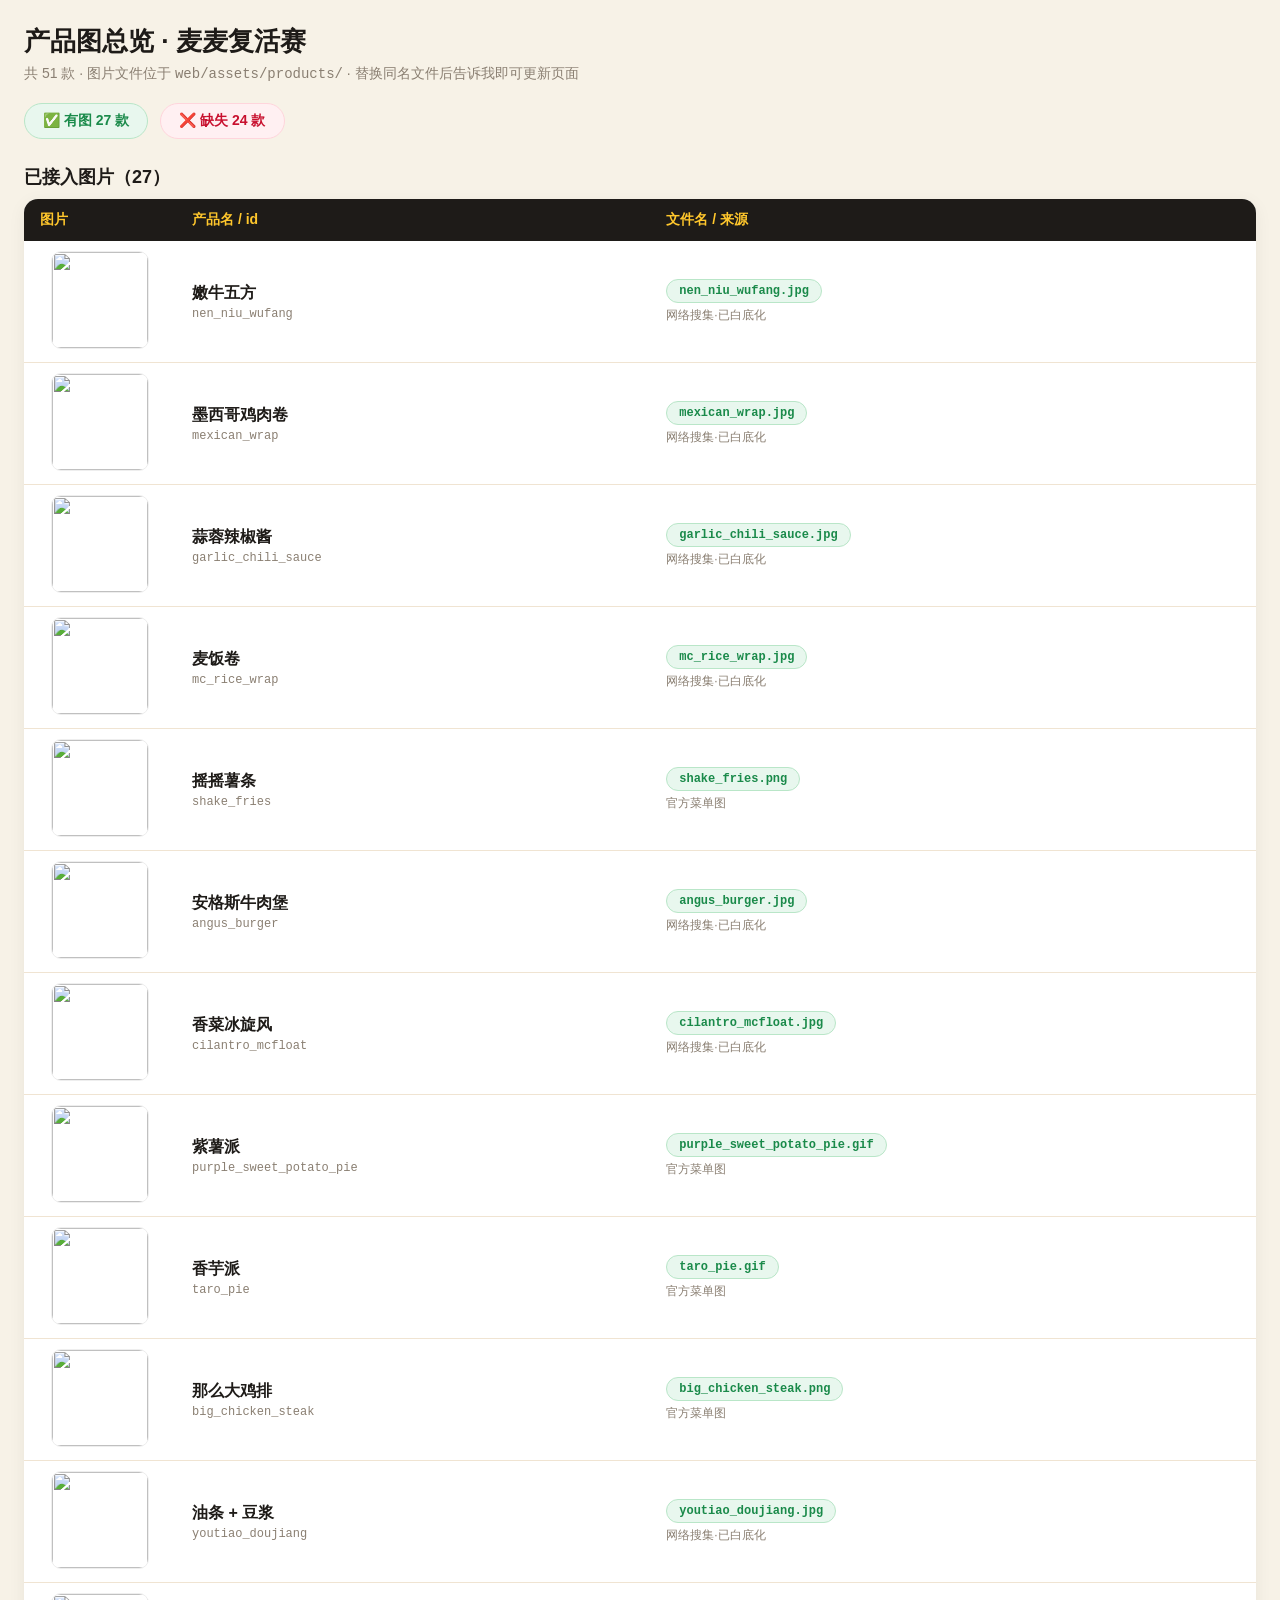
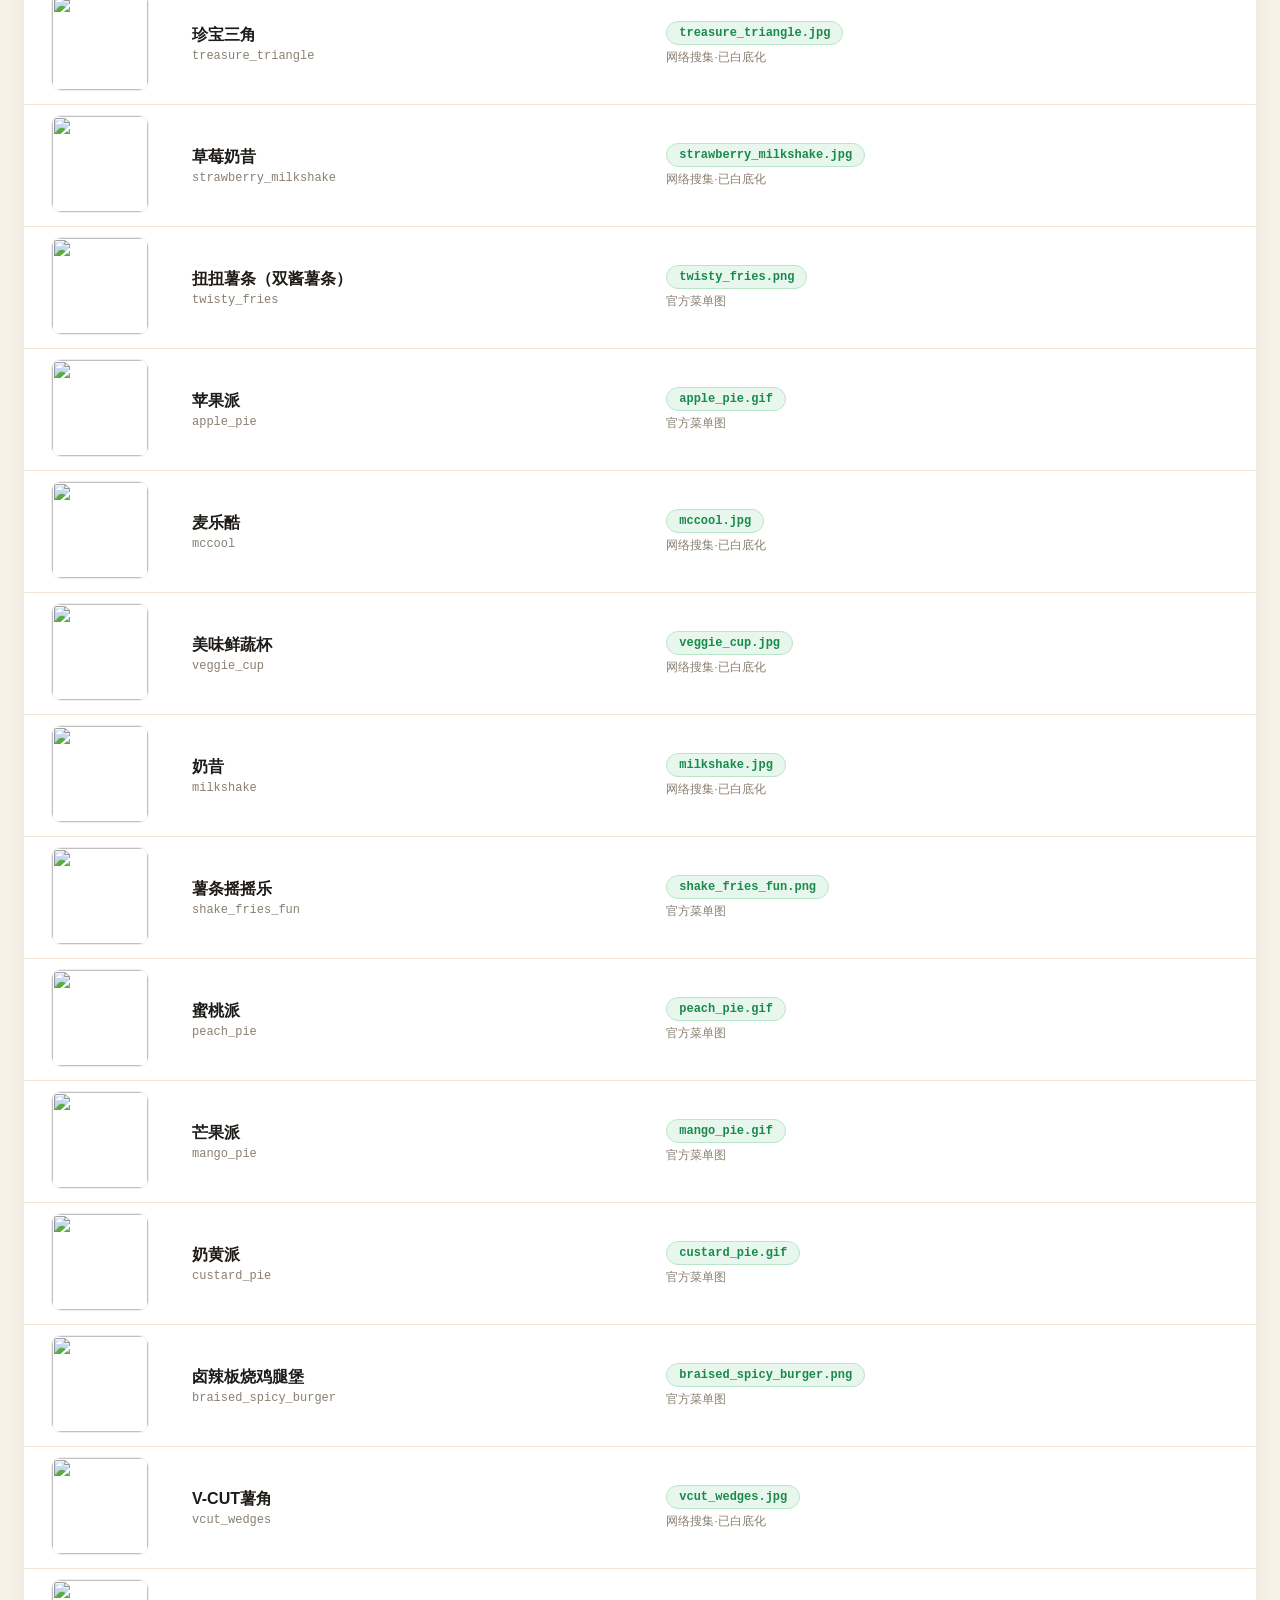
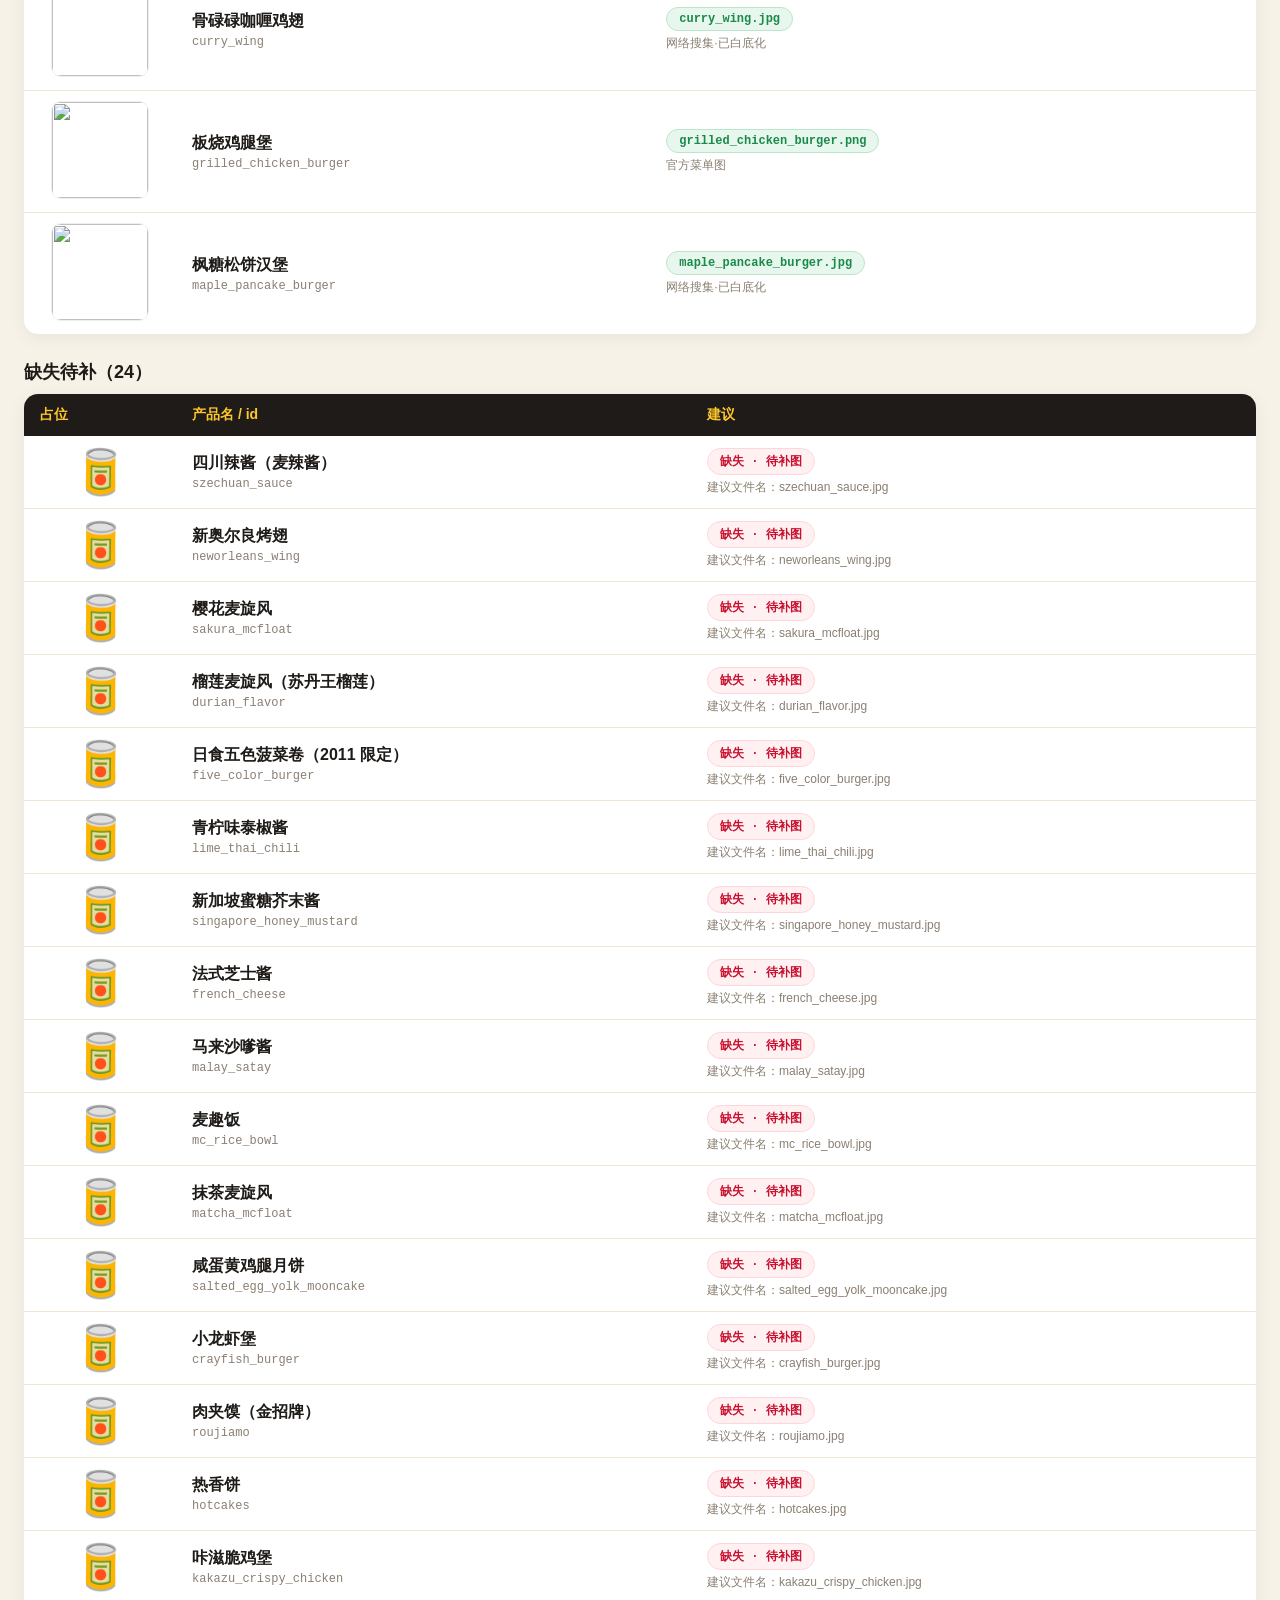
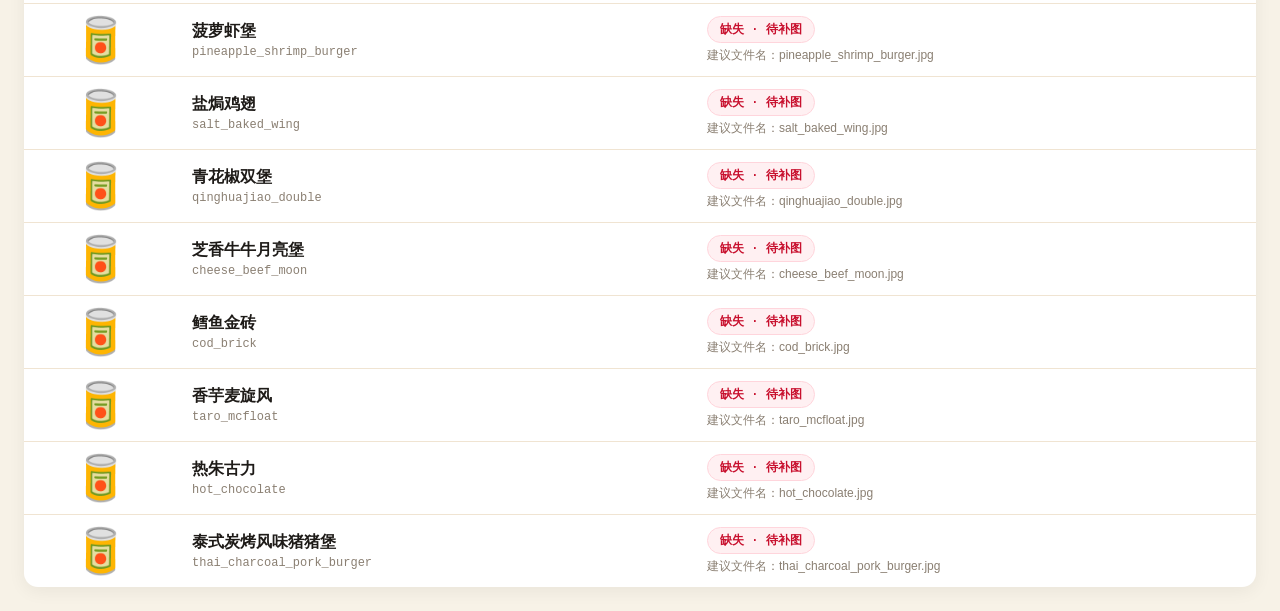
==== docs/产品图总览.html @ cde956c8 "docs: 产品图总览页(51款 图片预览+id+文件名+来源, 有图27/缺失24)" ====
<!DOCTYPE html>
<html lang="zh-CN"><head><meta charset="UTF-8">
<meta name="viewport" content="width=device-width, initial-scale=1.0">
<title>产品图总览 · 麦麦复活赛</title>
<style>
body{font-family:'Microsoft YaHei',sans-serif;background:#F7F2E7;margin:0;padding:24px;color:#1E1B18}
h1{margin:0 0 6px;font-size:26px}
.sub{color:#8A7F72;font-size:14px;margin-bottom:20px}
.summary{display:flex;gap:12px;margin-bottom:20px;flex-wrap:wrap}
.pill{padding:8px 18px;border-radius:999px;font-size:14px;font-weight:700}
.pill.a{background:#E8F7EE;border:1px solid #B9E6C8;color:#1A8A4A}
.pill.b{background:#FFF0F2;border:1px solid #FFD5DC;color:#C8102E}
table{width:100%;border-collapse:collapse;background:#fff;border-radius:14px;overflow:hidden;box-shadow:0 4px 18px rgba(0,0,0,.06)}
th{background:#1E1B18;color:#FFC72C;padding:12px 16px;text-align:left;font-size:14px}
td{padding:10px 16px;border-bottom:1px solid #F0E4D2;vertical-align:middle}
tr:last-child td{border-bottom:none}
tr:hover td{background:#FFFBF0}
.imgcell{width:120px;text-align:center}
.imgcell img{width:96px;height:96px;object-fit:contain;background:#fff;border:1px solid #eee;border-radius:10px}
.imgcell.emoji{font-size:44px}
.pid{font-family:Consolas,monospace;color:#8A7F72;font-size:12px;margin-top:3px}
.tag{display:inline-block;padding:4px 12px;border-radius:999px;font-size:12px;font-weight:700;font-family:Consolas,monospace}
.tag.ok{background:#E8F7EE;color:#1A8A4A;border:1px solid #B9E6C8}
.tag.no{background:#FFF0F2;color:#C8102E;border:1px solid #FFD5DC}
.src{font-size:12px;color:#8A7F72;margin-top:4px}
h2{font-size:18px;margin:26px 0 10px}
</style></head><body>
<h1>产品图总览 · 麦麦复活赛</h1>
<div class="sub">共 51 款 · 图片文件位于 <code>web/assets/products/</code> · 替换同名文件后告诉我即可更新页面</div>
<div class="summary">
  <span class="pill a">✅ 有图 27 款</span>
  <span class="pill b">❌ 缺失 24 款</span>
</div>
<h2>已接入图片（27）</h2>
<table><tr><th>图片</th><th>产品名 / id</th><th>文件名 / 来源</th></tr>

        <tr>
          <td class="imgcell"><img src="web/assets/products/nen_niu_wufang.jpg" alt="" loading="lazy"></td>
          <td><b>嫩牛五方</b><div class="pid">nen_niu_wufang</div></td>
          <td><span class="tag ok">nen_niu_wufang.jpg</span><div class="src">网络搜集·已白底化</div></td>
        </tr>
        <tr>
          <td class="imgcell"><img src="web/assets/products/mexican_wrap.jpg" alt="" loading="lazy"></td>
          <td><b>墨西哥鸡肉卷</b><div class="pid">mexican_wrap</div></td>
          <td><span class="tag ok">mexican_wrap.jpg</span><div class="src">网络搜集·已白底化</div></td>
        </tr>
        <tr>
          <td class="imgcell"><img src="web/assets/products/garlic_chili_sauce.jpg" alt="" loading="lazy"></td>
          <td><b>蒜蓉辣椒酱</b><div class="pid">garlic_chili_sauce</div></td>
          <td><span class="tag ok">garlic_chili_sauce.jpg</span><div class="src">网络搜集·已白底化</div></td>
        </tr>
        <tr>
          <td class="imgcell"><img src="web/assets/products/mc_rice_wrap.jpg" alt="" loading="lazy"></td>
          <td><b>麦饭卷</b><div class="pid">mc_rice_wrap</div></td>
          <td><span class="tag ok">mc_rice_wrap.jpg</span><div class="src">网络搜集·已白底化</div></td>
        </tr>
        <tr>
          <td class="imgcell"><img src="web/assets/products/shake_fries.png" alt="" loading="lazy"></td>
          <td><b>摇摇薯条</b><div class="pid">shake_fries</div></td>
          <td><span class="tag ok">shake_fries.png</span><div class="src">官方菜单图</div></td>
        </tr>
        <tr>
          <td class="imgcell"><img src="web/assets/products/angus_burger.jpg" alt="" loading="lazy"></td>
          <td><b>安格斯牛肉堡</b><div class="pid">angus_burger</div></td>
          <td><span class="tag ok">angus_burger.jpg</span><div class="src">网络搜集·已白底化</div></td>
        </tr>
        <tr>
          <td class="imgcell"><img src="web/assets/products/cilantro_mcfloat.jpg" alt="" loading="lazy"></td>
          <td><b>香菜冰旋风</b><div class="pid">cilantro_mcfloat</div></td>
          <td><span class="tag ok">cilantro_mcfloat.jpg</span><div class="src">网络搜集·已白底化</div></td>
        </tr>
        <tr>
          <td class="imgcell"><img src="web/assets/products/purple_sweet_potato_pie.gif" alt="" loading="lazy"></td>
          <td><b>紫薯派</b><div class="pid">purple_sweet_potato_pie</div></td>
          <td><span class="tag ok">purple_sweet_potato_pie.gif</span><div class="src">官方菜单图</div></td>
        </tr>
        <tr>
          <td class="imgcell"><img src="web/assets/products/taro_pie.gif" alt="" loading="lazy"></td>
          <td><b>香芋派</b><div class="pid">taro_pie</div></td>
          <td><span class="tag ok">taro_pie.gif</span><div class="src">官方菜单图</div></td>
        </tr>
        <tr>
          <td class="imgcell"><img src="web/assets/products/big_chicken_steak.png" alt="" loading="lazy"></td>
          <td><b>那么大鸡排</b><div class="pid">big_chicken_steak</div></td>
          <td><span class="tag ok">big_chicken_steak.png</span><div class="src">官方菜单图</div></td>
        </tr>
        <tr>
          <td class="imgcell"><img src="web/assets/products/youtiao_doujiang.jpg" alt="" loading="lazy"></td>
          <td><b>油条 + 豆浆</b><div class="pid">youtiao_doujiang</div></td>
          <td><span class="tag ok">youtiao_doujiang.jpg</span><div class="src">网络搜集·已白底化</div></td>
        </tr>
        <tr>
          <td class="imgcell"><img src="web/assets/products/treasure_triangle.jpg" alt="" loading="lazy"></td>
          <td><b>珍宝三角</b><div class="pid">treasure_triangle</div></td>
          <td><span class="tag ok">treasure_triangle.jpg</span><div class="src">网络搜集·已白底化</div></td>
        </tr>
        <tr>
          <td class="imgcell"><img src="web/assets/products/strawberry_milkshake.jpg" alt="" loading="lazy"></td>
          <td><b>草莓奶昔</b><div class="pid">strawberry_milkshake</div></td>
          <td><span class="tag ok">strawberry_milkshake.jpg</span><div class="src">网络搜集·已白底化</div></td>
        </tr>
        <tr>
          <td class="imgcell"><img src="web/assets/products/twisty_fries.png" alt="" loading="lazy"></td>
          <td><b>扭扭薯条（双酱薯条）</b><div class="pid">twisty_fries</div></td>
          <td><span class="tag ok">twisty_fries.png</span><div class="src">官方菜单图</div></td>
        </tr>
        <tr>
          <td class="imgcell"><img src="web/assets/products/apple_pie.gif" alt="" loading="lazy"></td>
          <td><b>苹果派</b><div class="pid">apple_pie</div></td>
          <td><span class="tag ok">apple_pie.gif</span><div class="src">官方菜单图</div></td>
        </tr>
        <tr>
          <td class="imgcell"><img src="web/assets/products/mccool.jpg" alt="" loading="lazy"></td>
          <td><b>麦乐酷</b><div class="pid">mccool</div></td>
          <td><span class="tag ok">mccool.jpg</span><div class="src">网络搜集·已白底化</div></td>
        </tr>
        <tr>
          <td class="imgcell"><img src="web/assets/products/veggie_cup.jpg" alt="" loading="lazy"></td>
          <td><b>美味鲜蔬杯</b><div class="pid">veggie_cup</div></td>
          <td><span class="tag ok">veggie_cup.jpg</span><div class="src">网络搜集·已白底化</div></td>
        </tr>
        <tr>
          <td class="imgcell"><img src="web/assets/products/milkshake.jpg" alt="" loading="lazy"></td>
          <td><b>奶昔</b><div class="pid">milkshake</div></td>
          <td><span class="tag ok">milkshake.jpg</span><div class="src">网络搜集·已白底化</div></td>
        </tr>
        <tr>
          <td class="imgcell"><img src="web/assets/products/shake_fries_fun.png" alt="" loading="lazy"></td>
          <td><b>薯条摇摇乐</b><div class="pid">shake_fries_fun</div></td>
          <td><span class="tag ok">shake_fries_fun.png</span><div class="src">官方菜单图</div></td>
        </tr>
        <tr>
          <td class="imgcell"><img src="web/assets/products/peach_pie.gif" alt="" loading="lazy"></td>
          <td><b>蜜桃派</b><div class="pid">peach_pie</div></td>
          <td><span class="tag ok">peach_pie.gif</span><div class="src">官方菜单图</div></td>
        </tr>
        <tr>
          <td class="imgcell"><img src="web/assets/products/mango_pie.gif" alt="" loading="lazy"></td>
          <td><b>芒果派</b><div class="pid">mango_pie</div></td>
          <td><span class="tag ok">mango_pie.gif</span><div class="src">官方菜单图</div></td>
        </tr>
        <tr>
          <td class="imgcell"><img src="web/assets/products/custard_pie.gif" alt="" loading="lazy"></td>
          <td><b>奶黄派</b><div class="pid">custard_pie</div></td>
          <td><span class="tag ok">custard_pie.gif</span><div class="src">官方菜单图</div></td>
        </tr>
        <tr>
          <td class="imgcell"><img src="web/assets/products/braised_spicy_burger.png" alt="" loading="lazy"></td>
          <td><b>卤辣板烧鸡腿堡</b><div class="pid">braised_spicy_burger</div></td>
          <td><span class="tag ok">braised_spicy_burger.png</span><div class="src">官方菜单图</div></td>
        </tr>
        <tr>
          <td class="imgcell"><img src="web/assets/products/vcut_wedges.jpg" alt="" loading="lazy"></td>
          <td><b>V-CUT薯角</b><div class="pid">vcut_wedges</div></td>
          <td><span class="tag ok">vcut_wedges.jpg</span><div class="src">网络搜集·已白底化</div></td>
        </tr>
        <tr>
          <td class="imgcell"><img src="web/assets/products/curry_wing.jpg" alt="" loading="lazy"></td>
          <td><b>骨碌碌咖喱鸡翅</b><div class="pid">curry_wing</div></td>
          <td><span class="tag ok">curry_wing.jpg</span><div class="src">网络搜集·已白底化</div></td>
        </tr>
        <tr>
          <td class="imgcell"><img src="web/assets/products/grilled_chicken_burger.png" alt="" loading="lazy"></td>
          <td><b>板烧鸡腿堡</b><div class="pid">grilled_chicken_burger</div></td>
          <td><span class="tag ok">grilled_chicken_burger.png</span><div class="src">官方菜单图</div></td>
        </tr>
        <tr>
          <td class="imgcell"><img src="web/assets/products/maple_pancake_burger.jpg" alt="" loading="lazy"></td>
          <td><b>枫糖松饼汉堡</b><div class="pid">maple_pancake_burger</div></td>
          <td><span class="tag ok">maple_pancake_burger.jpg</span><div class="src">网络搜集·已白底化</div></td>
        </tr>
</table>
<h2>缺失待补（24）</h2>
<table><tr><th>占位</th><th>产品名 / id</th><th>建议</th></tr>

        <tr class="miss">
          <td class="imgcell emoji">🥫</td>
          <td><b>四川辣酱（麦辣酱）</b><div class="pid">szechuan_sauce</div></td>
          <td><span class="tag no">缺失 · 待补图</span><div class="src">建议文件名：szechuan_sauce.jpg</div></td>
        </tr>
        <tr class="miss">
          <td class="imgcell emoji">🥫</td>
          <td><b>新奥尔良烤翅</b><div class="pid">neworleans_wing</div></td>
          <td><span class="tag no">缺失 · 待补图</span><div class="src">建议文件名：neworleans_wing.jpg</div></td>
        </tr>
        <tr class="miss">
          <td class="imgcell emoji">🥫</td>
          <td><b>樱花麦旋风</b><div class="pid">sakura_mcfloat</div></td>
          <td><span class="tag no">缺失 · 待补图</span><div class="src">建议文件名：sakura_mcfloat.jpg</div></td>
        </tr>
        <tr class="miss">
          <td class="imgcell emoji">🥫</td>
          <td><b>榴莲麦旋风（苏丹王榴莲）</b><div class="pid">durian_flavor</div></td>
          <td><span class="tag no">缺失 · 待补图</span><div class="src">建议文件名：durian_flavor.jpg</div></td>
        </tr>
        <tr class="miss">
          <td class="imgcell emoji">🥫</td>
          <td><b>日食五色菠菜卷（2011 限定）</b><div class="pid">five_color_burger</div></td>
          <td><span class="tag no">缺失 · 待补图</span><div class="src">建议文件名：five_color_burger.jpg</div></td>
        </tr>
        <tr class="miss">
          <td class="imgcell emoji">🥫</td>
          <td><b>青柠味泰椒酱</b><div class="pid">lime_thai_chili</div></td>
          <td><span class="tag no">缺失 · 待补图</span><div class="src">建议文件名：lime_thai_chili.jpg</div></td>
        </tr>
        <tr class="miss">
          <td class="imgcell emoji">🥫</td>
          <td><b>新加坡蜜糖芥末酱</b><div class="pid">singapore_honey_mustard</div></td>
          <td><span class="tag no">缺失 · 待补图</span><div class="src">建议文件名：singapore_honey_mustard.jpg</div></td>
        </tr>
        <tr class="miss">
          <td class="imgcell emoji">🥫</td>
          <td><b>法式芝士酱</b><div class="pid">french_cheese</div></td>
          <td><span class="tag no">缺失 · 待补图</span><div class="src">建议文件名：french_cheese.jpg</div></td>
        </tr>
        <tr class="miss">
          <td class="imgcell emoji">🥫</td>
          <td><b>马来沙嗲酱</b><div class="pid">malay_satay</div></td>
          <td><span class="tag no">缺失 · 待补图</span><div class="src">建议文件名：malay_satay.jpg</div></td>
        </tr>
        <tr class="miss">
          <td class="imgcell emoji">🥫</td>
          <td><b>麦趣饭</b><div class="pid">mc_rice_bowl</div></td>
          <td><span class="tag no">缺失 · 待补图</span><div class="src">建议文件名：mc_rice_bowl.jpg</div></td>
        </tr>
        <tr class="miss">
          <td class="imgcell emoji">🥫</td>
          <td><b>抹茶麦旋风</b><div class="pid">matcha_mcfloat</div></td>
          <td><span class="tag no">缺失 · 待补图</span><div class="src">建议文件名：matcha_mcfloat.jpg</div></td>
        </tr>
        <tr class="miss">
          <td class="imgcell emoji">🥫</td>
          <td><b>咸蛋黄鸡腿月饼</b><div class="pid">salted_egg_yolk_mooncake</div></td>
          <td><span class="tag no">缺失 · 待补图</span><div class="src">建议文件名：salted_egg_yolk_mooncake.jpg</div></td>
        </tr>
        <tr class="miss">
          <td class="imgcell emoji">🥫</td>
          <td><b>小龙虾堡</b><div class="pid">crayfish_burger</div></td>
          <td><span class="tag no">缺失 · 待补图</span><div class="src">建议文件名：crayfish_burger.jpg</div></td>
        </tr>
        <tr class="miss">
          <td class="imgcell emoji">🥫</td>
          <td><b>肉夹馍（金招牌）</b><div class="pid">roujiamo</div></td>
          <td><span class="tag no">缺失 · 待补图</span><div class="src">建议文件名：roujiamo.jpg</div></td>
        </tr>
        <tr class="miss">
          <td class="imgcell emoji">🥫</td>
          <td><b>热香饼</b><div class="pid">hotcakes</div></td>
          <td><span class="tag no">缺失 · 待补图</span><div class="src">建议文件名：hotcakes.jpg</div></td>
        </tr>
        <tr class="miss">
          <td class="imgcell emoji">🥫</td>
          <td><b>咔滋脆鸡堡</b><div class="pid">kakazu_crispy_chicken</div></td>
          <td><span class="tag no">缺失 · 待补图</span><div class="src">建议文件名：kakazu_crispy_chicken.jpg</div></td>
        </tr>
        <tr class="miss">
          <td class="imgcell emoji">🥫</td>
          <td><b>菠萝虾堡</b><div class="pid">pineapple_shrimp_burger</div></td>
          <td><span class="tag no">缺失 · 待补图</span><div class="src">建议文件名：pineapple_shrimp_burger.jpg</div></td>
        </tr>
        <tr class="miss">
          <td class="imgcell emoji">🥫</td>
          <td><b>盐焗鸡翅</b><div class="pid">salt_baked_wing</div></td>
          <td><span class="tag no">缺失 · 待补图</span><div class="src">建议文件名：salt_baked_wing.jpg</div></td>
        </tr>
        <tr class="miss">
          <td class="imgcell emoji">🥫</td>
          <td><b>青花椒双堡</b><div class="pid">qinghuajiao_double</div></td>
          <td><span class="tag no">缺失 · 待补图</span><div class="src">建议文件名：qinghuajiao_double.jpg</div></td>
        </tr>
        <tr class="miss">
          <td class="imgcell emoji">🥫</td>
          <td><b>芝香牛牛月亮堡</b><div class="pid">cheese_beef_moon</div></td>
          <td><span class="tag no">缺失 · 待补图</span><div class="src">建议文件名：cheese_beef_moon.jpg</div></td>
        </tr>
        <tr class="miss">
          <td class="imgcell emoji">🥫</td>
          <td><b>鳕鱼金砖</b><div class="pid">cod_brick</div></td>
          <td><span class="tag no">缺失 · 待补图</span><div class="src">建议文件名：cod_brick.jpg</div></td>
        </tr>
        <tr class="miss">
          <td class="imgcell emoji">🥫</td>
          <td><b>香芋麦旋风</b><div class="pid">taro_mcfloat</div></td>
          <td><span class="tag no">缺失 · 待补图</span><div class="src">建议文件名：taro_mcfloat.jpg</div></td>
        </tr>
        <tr class="miss">
          <td class="imgcell emoji">🥫</td>
          <td><b>热朱古力</b><div class="pid">hot_chocolate</div></td>
          <td><span class="tag no">缺失 · 待补图</span><div class="src">建议文件名：hot_chocolate.jpg</div></td>
        </tr>
        <tr class="miss">
          <td class="imgcell emoji">🥫</td>
          <td><b>泰式炭烤风味猪猪堡</b><div class="pid">thai_charcoal_pork_burger</div></td>
          <td><span class="tag no">缺失 · 待补图</span><div class="src">建议文件名：thai_charcoal_pork_burger.jpg</div></td>
        </tr>
</table>
</body></html>
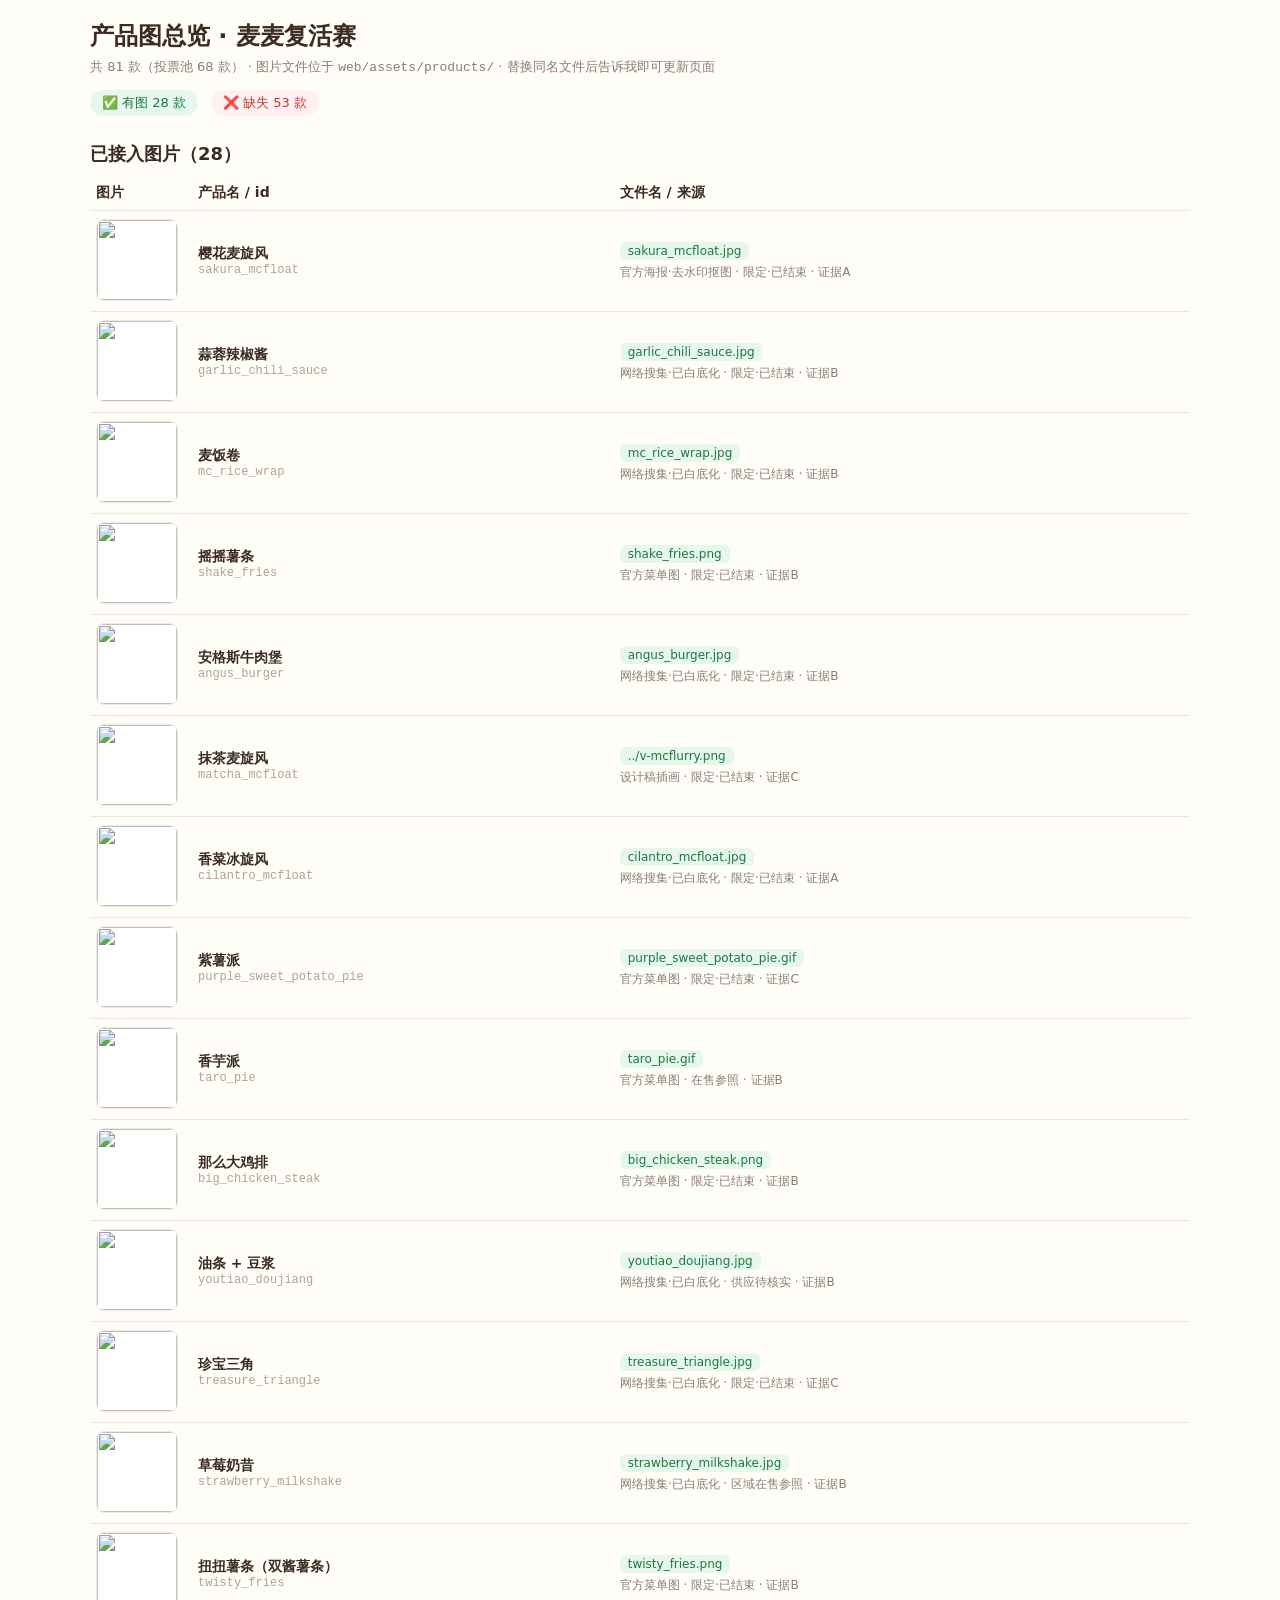
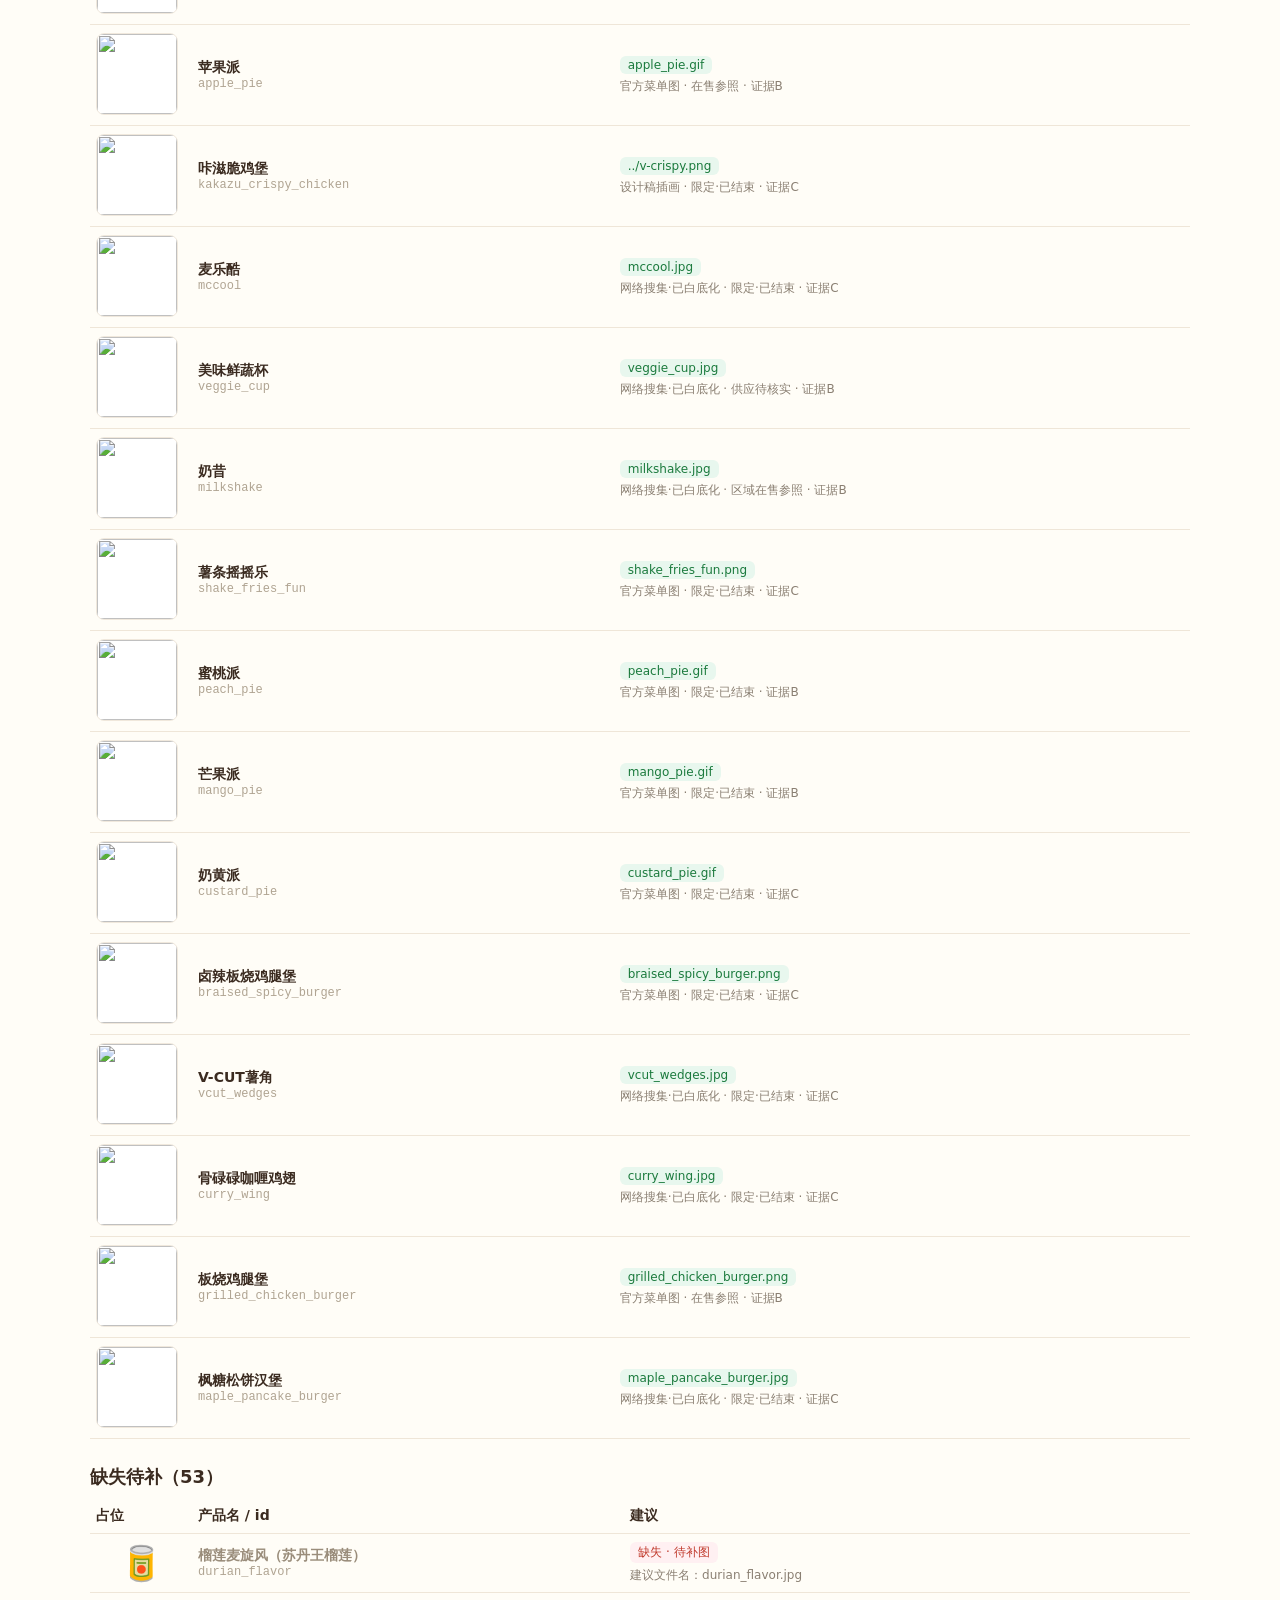
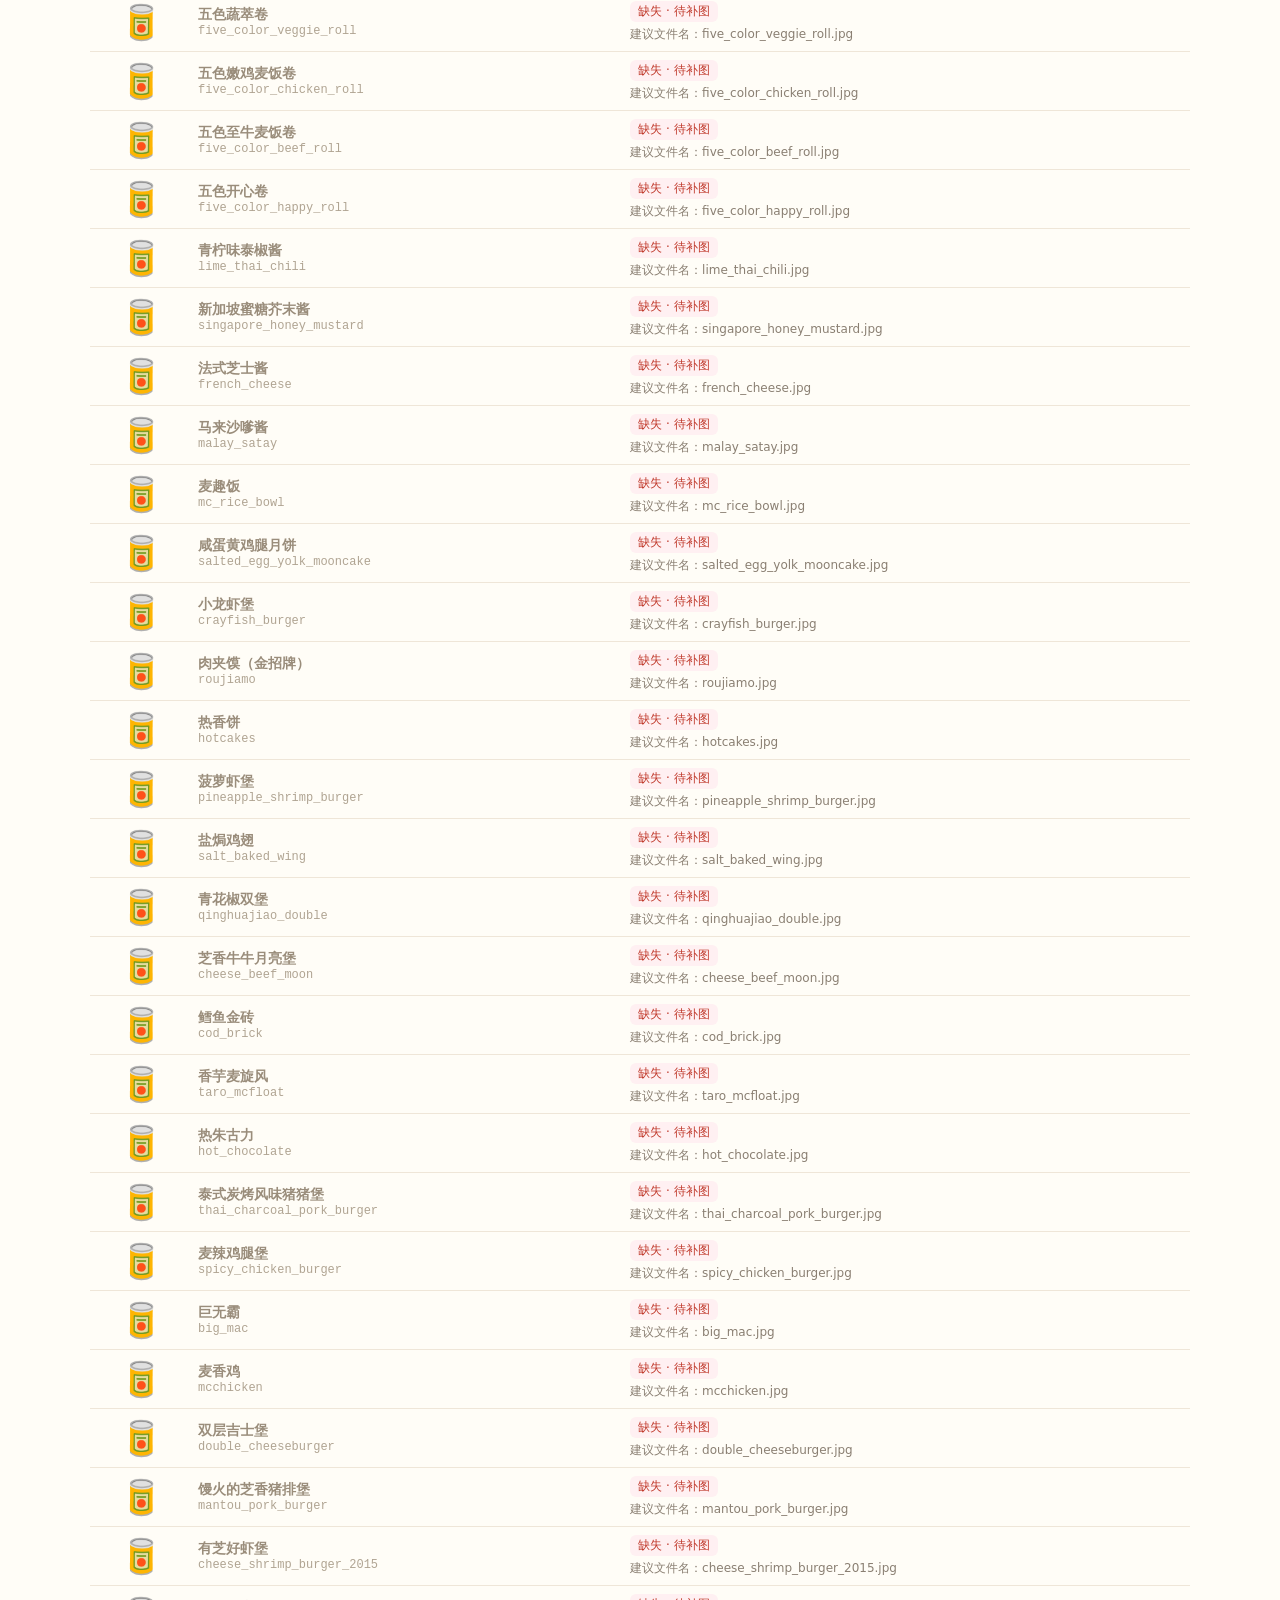
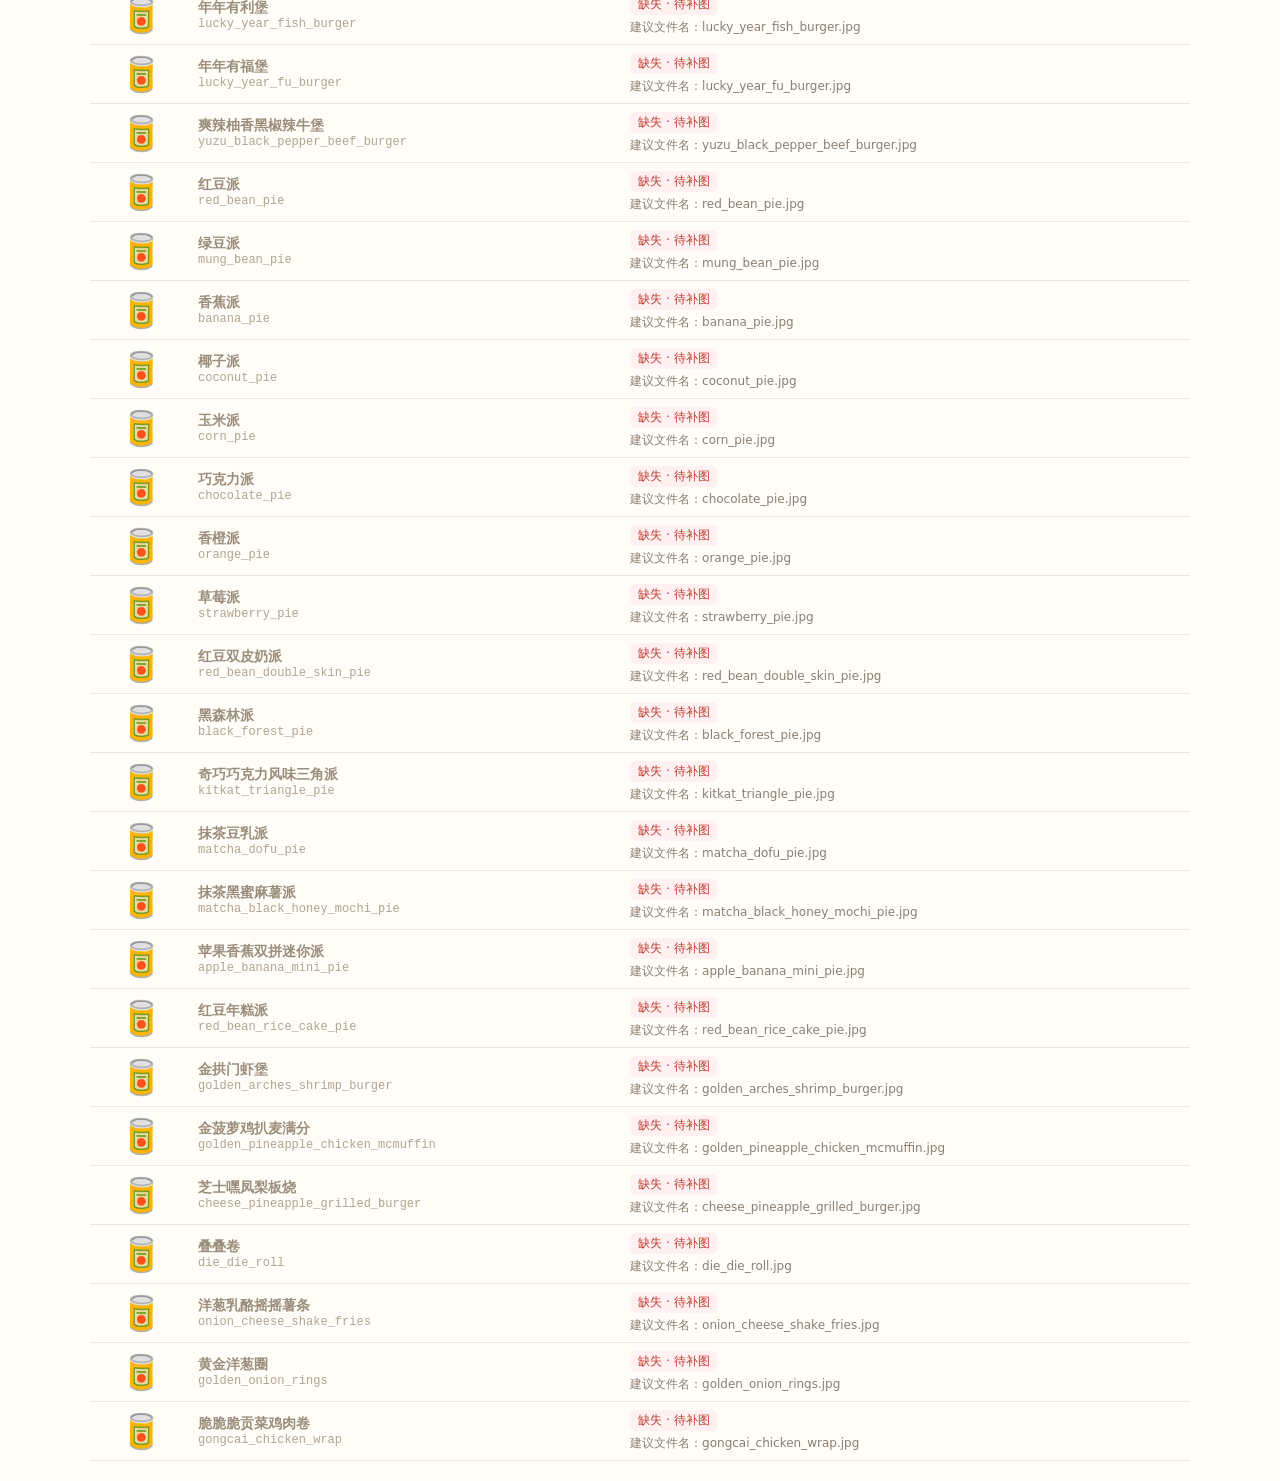
==== commit 88884cba: "产品库大扩充+数据模型升级: 删4款非大陆/竞品(51→47), 樱花麦旋风去水印白底图, 新增A/B级31款(2015官方人气榜/派Day官方派类/奇巧三角派/贡菜卷等, 官方源核实), 每款加 o" ====
--- a/docs/产品图总览.html
+++ b/docs/产品图总览.html
@@ -1,193 +1,176 @@
-<!DOCTYPE html>
-<html lang="zh-CN"><head><meta charset="UTF-8">
-<meta name="viewport" content="width=device-width, initial-scale=1.0">
+<!DOCTYPE html><html lang="zh-CN"><head><meta charset="utf-8">
+<meta name="viewport" content="width=device-width,initial-scale=1">
 <title>产品图总览 · 麦麦复活赛</title>
 <style>
-body{font-family:'Microsoft YaHei',sans-serif;background:#F7F2E7;margin:0;padding:24px;color:#1E1B18}
-h1{margin:0 0 6px;font-size:26px}
-.sub{color:#8A7F72;font-size:14px;margin-bottom:20px}
-.summary{display:flex;gap:12px;margin-bottom:20px;flex-wrap:wrap}
-.pill{padding:8px 18px;border-radius:999px;font-size:14px;font-weight:700}
-.pill.a{background:#E8F7EE;border:1px solid #B9E6C8;color:#1A8A4A}
-.pill.b{background:#FFF0F2;border:1px solid #FFD5DC;color:#C8102E}
-table{width:100%;border-collapse:collapse;background:#fff;border-radius:14px;overflow:hidden;box-shadow:0 4px 18px rgba(0,0,0,.06)}
-th{background:#1E1B18;color:#FFC72C;padding:12px 16px;text-align:left;font-size:14px}
-td{padding:10px 16px;border-bottom:1px solid #F0E4D2;vertical-align:middle}
-tr:last-child td{border-bottom:none}
-tr:hover td{background:#FFFBF0}
-.imgcell{width:120px;text-align:center}
-.imgcell img{width:96px;height:96px;object-fit:contain;background:#fff;border:1px solid #eee;border-radius:10px}
-.imgcell.emoji{font-size:44px}
-.pid{font-family:Consolas,monospace;color:#8A7F72;font-size:12px;margin-top:3px}
-.tag{display:inline-block;padding:4px 12px;border-radius:999px;font-size:12px;font-weight:700;font-family:Consolas,monospace}
-.tag.ok{background:#E8F7EE;color:#1A8A4A;border:1px solid #B9E6C8}
-.tag.no{background:#FFF0F2;color:#C8102E;border:1px solid #FFD5DC}
+body{font-family:system-ui,"Microsoft YaHei",sans-serif;max-width:1100px;margin:0 auto;padding:20px;color:#3B2B20;background:#FFFDF7}
+h1{font-size:24px;margin:0 0 6px}
+.sub{
+font-size:13px;color:#8A7F72}
+.summary{margin:14px 0}
+.pill{display:inline-block;padding:4px 12px;border-radius:999px;font-size:13px;margin-right:8px}
+.pill.a{background:#E8F7EE;color:#1B7A3D} .pill.b{background:#FFF0F2;color:#C0392B}
+table{width:100%;border-collapse:collapse;font-size:14px}
+td,th{border-bottom:1px solid #EFE6D8;padding:8px 6px;vertical-align:middle;text-align:left}
+.imgcell{width:90px} .imgcell img{width:80px;height:80px;object-fit:contain;background:#fff;border:1px solid #F0E8DC;border-radius:8px}
+.imgcell.emoji{font-size:34px;text-align:center;color:#C8BBA8}
+.pid{font-size:12px;color:#B0A492;font-family:Consolas,monospace}
+.tag{display:inline-block;font-size:12px;padding:2px 8px;border-radius:6px}
+.tag.ok{background:#E8F7EE;color:#1B7A3D} .tag.no{background:#FFF0F2;color:#C0392B}
 .src{font-size:12px;color:#8A7F72;margin-top:4px}
 h2{font-size:18px;margin:26px 0 10px}
+tr.miss td{color:#9A8D7B}
 </style></head><body>
 <h1>产品图总览 · 麦麦复活赛</h1>
-<div class="sub">共 51 款 · 图片文件位于 <code>web/assets/products/</code> · 替换同名文件后告诉我即可更新页面</div>
+<div class="sub">共 81 款（投票池 68 款） · 图片文件位于 <code>web/assets/products/</code> · 替换同名文件后告诉我即可更新页面</div>
 <div class="summary">
-  <span class="pill a">✅ 有图 27 款</span>
-  <span class="pill b">❌ 缺失 24 款</span>
+  <span class="pill a">✅ 有图 28 款</span>
+  <span class="pill b">❌ 缺失 53 款</span>
 </div>
-<h2>已接入图片（27）</h2>
+<h2>已接入图片（28）</h2>
 <table><tr><th>图片</th><th>产品名 / id</th><th>文件名 / 来源</th></tr>
-
-        <tr>
-          <td class="imgcell"><img src="web/assets/products/nen_niu_wufang.jpg" alt="" loading="lazy"></td>
-          <td><b>嫩牛五方</b><div class="pid">nen_niu_wufang</div></td>
-          <td><span class="tag ok">nen_niu_wufang.jpg</span><div class="src">网络搜集·已白底化</div></td>
-        </tr>
-        <tr>
-          <td class="imgcell"><img src="web/assets/products/mexican_wrap.jpg" alt="" loading="lazy"></td>
-          <td><b>墨西哥鸡肉卷</b><div class="pid">mexican_wrap</div></td>
-          <td><span class="tag ok">mexican_wrap.jpg</span><div class="src">网络搜集·已白底化</div></td>
+        <tr>
+          <td class="imgcell"><img src="web/assets/products/sakura_mcfloat.jpg" alt="" loading="lazy"></td>
+          <td><b>樱花麦旋风</b><div class="pid">sakura_mcfloat</div></td>
+          <td><span class="tag ok">sakura_mcfloat.jpg</span><div class="src">官方海报·去水印抠图 · 限定·已结束 · 证据A</div></td>
         </tr>
         <tr>
           <td class="imgcell"><img src="web/assets/products/garlic_chili_sauce.jpg" alt="" loading="lazy"></td>
           <td><b>蒜蓉辣椒酱</b><div class="pid">garlic_chili_sauce</div></td>
-          <td><span class="tag ok">garlic_chili_sauce.jpg</span><div class="src">网络搜集·已白底化</div></td>
+          <td><span class="tag ok">garlic_chili_sauce.jpg</span><div class="src">网络搜集·已白底化 · 限定·已结束 · 证据B</div></td>
         </tr>
         <tr>
           <td class="imgcell"><img src="web/assets/products/mc_rice_wrap.jpg" alt="" loading="lazy"></td>
           <td><b>麦饭卷</b><div class="pid">mc_rice_wrap</div></td>
-          <td><span class="tag ok">mc_rice_wrap.jpg</span><div class="src">网络搜集·已白底化</div></td>
+          <td><span class="tag ok">mc_rice_wrap.jpg</span><div class="src">网络搜集·已白底化 · 限定·已结束 · 证据B</div></td>
         </tr>
         <tr>
           <td class="imgcell"><img src="web/assets/products/shake_fries.png" alt="" loading="lazy"></td>
           <td><b>摇摇薯条</b><div class="pid">shake_fries</div></td>
-          <td><span class="tag ok">shake_fries.png</span><div class="src">官方菜单图</div></td>
+          <td><span class="tag ok">shake_fries.png</span><div class="src">官方菜单图 · 限定·已结束 · 证据B</div></td>
         </tr>
         <tr>
           <td class="imgcell"><img src="web/assets/products/angus_burger.jpg" alt="" loading="lazy"></td>
           <td><b>安格斯牛肉堡</b><div class="pid">angus_burger</div></td>
-          <td><span class="tag ok">angus_burger.jpg</span><div class="src">网络搜集·已白底化</div></td>
+          <td><span class="tag ok">angus_burger.jpg</span><div class="src">网络搜集·已白底化 · 限定·已结束 · 证据B</div></td>
+        </tr>
+        <tr>
+          <td class="imgcell"><img src="web/assets/products/../v-mcflurry.png" alt="" loading="lazy"></td>
+          <td><b>抹茶麦旋风</b><div class="pid">matcha_mcfloat</div></td>
+          <td><span class="tag ok">../v-mcflurry.png</span><div class="src">设计稿插画 · 限定·已结束 · 证据C</div></td>
         </tr>
         <tr>
           <td class="imgcell"><img src="web/assets/products/cilantro_mcfloat.jpg" alt="" loading="lazy"></td>
           <td><b>香菜冰旋风</b><div class="pid">cilantro_mcfloat</div></td>
-          <td><span class="tag ok">cilantro_mcfloat.jpg</span><div class="src">网络搜集·已白底化</div></td>
+          <td><span class="tag ok">cilantro_mcfloat.jpg</span><div class="src">网络搜集·已白底化 · 限定·已结束 · 证据A</div></td>
         </tr>
         <tr>
           <td class="imgcell"><img src="web/assets/products/purple_sweet_potato_pie.gif" alt="" loading="lazy"></td>
           <td><b>紫薯派</b><div class="pid">purple_sweet_potato_pie</div></td>
-          <td><span class="tag ok">purple_sweet_potato_pie.gif</span><div class="src">官方菜单图</div></td>
+          <td><span class="tag ok">purple_sweet_potato_pie.gif</span><div class="src">官方菜单图 · 限定·已结束 · 证据C</div></td>
         </tr>
         <tr>
           <td class="imgcell"><img src="web/assets/products/taro_pie.gif" alt="" loading="lazy"></td>
           <td><b>香芋派</b><div class="pid">taro_pie</div></td>
-          <td><span class="tag ok">taro_pie.gif</span><div class="src">官方菜单图</div></td>
+          <td><span class="tag ok">taro_pie.gif</span><div class="src">官方菜单图 · 在售参照 · 证据B</div></td>
         </tr>
         <tr>
           <td class="imgcell"><img src="web/assets/products/big_chicken_steak.png" alt="" loading="lazy"></td>
           <td><b>那么大鸡排</b><div class="pid">big_chicken_steak</div></td>
-          <td><span class="tag ok">big_chicken_steak.png</span><div class="src">官方菜单图</div></td>
+          <td><span class="tag ok">big_chicken_steak.png</span><div class="src">官方菜单图 · 限定·已结束 · 证据B</div></td>
         </tr>
         <tr>
           <td class="imgcell"><img src="web/assets/products/youtiao_doujiang.jpg" alt="" loading="lazy"></td>
           <td><b>油条 + 豆浆</b><div class="pid">youtiao_doujiang</div></td>
-          <td><span class="tag ok">youtiao_doujiang.jpg</span><div class="src">网络搜集·已白底化</div></td>
+          <td><span class="tag ok">youtiao_doujiang.jpg</span><div class="src">网络搜集·已白底化 · 供应待核实 · 证据B</div></td>
         </tr>
         <tr>
           <td class="imgcell"><img src="web/assets/products/treasure_triangle.jpg" alt="" loading="lazy"></td>
           <td><b>珍宝三角</b><div class="pid">treasure_triangle</div></td>
-          <td><span class="tag ok">treasure_triangle.jpg</span><div class="src">网络搜集·已白底化</div></td>
+          <td><span class="tag ok">treasure_triangle.jpg</span><div class="src">网络搜集·已白底化 · 限定·已结束 · 证据C</div></td>
         </tr>
         <tr>
           <td class="imgcell"><img src="web/assets/products/strawberry_milkshake.jpg" alt="" loading="lazy"></td>
           <td><b>草莓奶昔</b><div class="pid">strawberry_milkshake</div></td>
-          <td><span class="tag ok">strawberry_milkshake.jpg</span><div class="src">网络搜集·已白底化</div></td>
+          <td><span class="tag ok">strawberry_milkshake.jpg</span><div class="src">网络搜集·已白底化 · 区域在售参照 · 证据B</div></td>
         </tr>
         <tr>
           <td class="imgcell"><img src="web/assets/products/twisty_fries.png" alt="" loading="lazy"></td>
           <td><b>扭扭薯条（双酱薯条）</b><div class="pid">twisty_fries</div></td>
-          <td><span class="tag ok">twisty_fries.png</span><div class="src">官方菜单图</div></td>
+          <td><span class="tag ok">twisty_fries.png</span><div class="src">官方菜单图 · 限定·已结束 · 证据B</div></td>
         </tr>
         <tr>
           <td class="imgcell"><img src="web/assets/products/apple_pie.gif" alt="" loading="lazy"></td>
           <td><b>苹果派</b><div class="pid">apple_pie</div></td>
-          <td><span class="tag ok">apple_pie.gif</span><div class="src">官方菜单图</div></td>
+          <td><span class="tag ok">apple_pie.gif</span><div class="src">官方菜单图 · 在售参照 · 证据B</div></td>
+        </tr>
+        <tr>
+          <td class="imgcell"><img src="web/assets/products/../v-crispy.png" alt="" loading="lazy"></td>
+          <td><b>咔滋脆鸡堡</b><div class="pid">kakazu_crispy_chicken</div></td>
+          <td><span class="tag ok">../v-crispy.png</span><div class="src">设计稿插画 · 限定·已结束 · 证据C</div></td>
         </tr>
         <tr>
           <td class="imgcell"><img src="web/assets/products/mccool.jpg" alt="" loading="lazy"></td>
           <td><b>麦乐酷</b><div class="pid">mccool</div></td>
-          <td><span class="tag ok">mccool.jpg</span><div class="src">网络搜集·已白底化</div></td>
+          <td><span class="tag ok">mccool.jpg</span><div class="src">网络搜集·已白底化 · 限定·已结束 · 证据C</div></td>
         </tr>
         <tr>
           <td class="imgcell"><img src="web/assets/products/veggie_cup.jpg" alt="" loading="lazy"></td>
           <td><b>美味鲜蔬杯</b><div class="pid">veggie_cup</div></td>
-          <td><span class="tag ok">veggie_cup.jpg</span><div class="src">网络搜集·已白底化</div></td>
+          <td><span class="tag ok">veggie_cup.jpg</span><div class="src">网络搜集·已白底化 · 供应待核实 · 证据B</div></td>
         </tr>
         <tr>
           <td class="imgcell"><img src="web/assets/products/milkshake.jpg" alt="" loading="lazy"></td>
           <td><b>奶昔</b><div class="pid">milkshake</div></td>
-          <td><span class="tag ok">milkshake.jpg</span><div class="src">网络搜集·已白底化</div></td>
+          <td><span class="tag ok">milkshake.jpg</span><div class="src">网络搜集·已白底化 · 区域在售参照 · 证据B</div></td>
         </tr>
         <tr>
           <td class="imgcell"><img src="web/assets/products/shake_fries_fun.png" alt="" loading="lazy"></td>
           <td><b>薯条摇摇乐</b><div class="pid">shake_fries_fun</div></td>
-          <td><span class="tag ok">shake_fries_fun.png</span><div class="src">官方菜单图</div></td>
+          <td><span class="tag ok">shake_fries_fun.png</span><div class="src">官方菜单图 · 限定·已结束 · 证据C</div></td>
         </tr>
         <tr>
           <td class="imgcell"><img src="web/assets/products/peach_pie.gif" alt="" loading="lazy"></td>
           <td><b>蜜桃派</b><div class="pid">peach_pie</div></td>
-          <td><span class="tag ok">peach_pie.gif</span><div class="src">官方菜单图</div></td>
+          <td><span class="tag ok">peach_pie.gif</span><div class="src">官方菜单图 · 限定·已结束 · 证据B</div></td>
         </tr>
         <tr>
           <td class="imgcell"><img src="web/assets/products/mango_pie.gif" alt="" loading="lazy"></td>
           <td><b>芒果派</b><div class="pid">mango_pie</div></td>
-          <td><span class="tag ok">mango_pie.gif</span><div class="src">官方菜单图</div></td>
+          <td><span class="tag ok">mango_pie.gif</span><div class="src">官方菜单图 · 限定·已结束 · 证据B</div></td>
         </tr>
         <tr>
           <td class="imgcell"><img src="web/assets/products/custard_pie.gif" alt="" loading="lazy"></td>
           <td><b>奶黄派</b><div class="pid">custard_pie</div></td>
-          <td><span class="tag ok">custard_pie.gif</span><div class="src">官方菜单图</div></td>
+          <td><span class="tag ok">custard_pie.gif</span><div class="src">官方菜单图 · 限定·已结束 · 证据C</div></td>
         </tr>
         <tr>
           <td class="imgcell"><img src="web/assets/products/braised_spicy_burger.png" alt="" loading="lazy"></td>
           <td><b>卤辣板烧鸡腿堡</b><div class="pid">braised_spicy_burger</div></td>
-          <td><span class="tag ok">braised_spicy_burger.png</span><div class="src">官方菜单图</div></td>
+          <td><span class="tag ok">braised_spicy_burger.png</span><div class="src">官方菜单图 · 限定·已结束 · 证据C</div></td>
         </tr>
         <tr>
           <td class="imgcell"><img src="web/assets/products/vcut_wedges.jpg" alt="" loading="lazy"></td>
           <td><b>V-CUT薯角</b><div class="pid">vcut_wedges</div></td>
-          <td><span class="tag ok">vcut_wedges.jpg</span><div class="src">网络搜集·已白底化</div></td>
+          <td><span class="tag ok">vcut_wedges.jpg</span><div class="src">网络搜集·已白底化 · 限定·已结束 · 证据C</div></td>
         </tr>
         <tr>
           <td class="imgcell"><img src="web/assets/products/curry_wing.jpg" alt="" loading="lazy"></td>
           <td><b>骨碌碌咖喱鸡翅</b><div class="pid">curry_wing</div></td>
-          <td><span class="tag ok">curry_wing.jpg</span><div class="src">网络搜集·已白底化</div></td>
+          <td><span class="tag ok">curry_wing.jpg</span><div class="src">网络搜集·已白底化 · 限定·已结束 · 证据C</div></td>
         </tr>
         <tr>
           <td class="imgcell"><img src="web/assets/products/grilled_chicken_burger.png" alt="" loading="lazy"></td>
           <td><b>板烧鸡腿堡</b><div class="pid">grilled_chicken_burger</div></td>
-          <td><span class="tag ok">grilled_chicken_burger.png</span><div class="src">官方菜单图</div></td>
+          <td><span class="tag ok">grilled_chicken_burger.png</span><div class="src">官方菜单图 · 在售参照 · 证据B</div></td>
         </tr>
         <tr>
           <td class="imgcell"><img src="web/assets/products/maple_pancake_burger.jpg" alt="" loading="lazy"></td>
           <td><b>枫糖松饼汉堡</b><div class="pid">maple_pancake_burger</div></td>
-          <td><span class="tag ok">maple_pancake_burger.jpg</span><div class="src">网络搜集·已白底化</div></td>
+          <td><span class="tag ok">maple_pancake_burger.jpg</span><div class="src">网络搜集·已白底化 · 限定·已结束 · 证据C</div></td>
         </tr>
 </table>
-<h2>缺失待补（24）</h2>
+<h2>缺失待补（53）</h2>
 <table><tr><th>占位</th><th>产品名 / id</th><th>建议</th></tr>
-
-        <tr class="miss">
-          <td class="imgcell emoji">🥫</td>
-          <td><b>四川辣酱（麦辣酱）</b><div class="pid">szechuan_sauce</div></td>
-          <td><span class="tag no">缺失 · 待补图</span><div class="src">建议文件名：szechuan_sauce.jpg</div></td>
-        </tr>
-        <tr class="miss">
-          <td class="imgcell emoji">🥫</td>
-          <td><b>新奥尔良烤翅</b><div class="pid">neworleans_wing</div></td>
-          <td><span class="tag no">缺失 · 待补图</span><div class="src">建议文件名：neworleans_wing.jpg</div></td>
-        </tr>
-        <tr class="miss">
-          <td class="imgcell emoji">🥫</td>
-          <td><b>樱花麦旋风</b><div class="pid">sakura_mcfloat</div></td>
-          <td><span class="tag no">缺失 · 待补图</span><div class="src">建议文件名：sakura_mcfloat.jpg</div></td>
-        </tr>
         <tr class="miss">
           <td class="imgcell emoji">🥫</td>
           <td><b>榴莲麦旋风（苏丹王榴莲）</b><div class="pid">durian_flavor</div></td>
@@ -195,8 +178,23 @@
         </tr>
         <tr class="miss">
           <td class="imgcell emoji">🥫</td>
-          <td><b>日食五色菠菜卷（2011 限定）</b><div class="pid">five_color_burger</div></td>
-          <td><span class="tag no">缺失 · 待补图</span><div class="src">建议文件名：five_color_burger.jpg</div></td>
+          <td><b>五色蔬萃卷</b><div class="pid">five_color_veggie_roll</div></td>
+          <td><span class="tag no">缺失 · 待补图</span><div class="src">建议文件名：five_color_veggie_roll.jpg</div></td>
+        </tr>
+        <tr class="miss">
+          <td class="imgcell emoji">🥫</td>
+          <td><b>五色嫩鸡麦饭卷</b><div class="pid">five_color_chicken_roll</div></td>
+          <td><span class="tag no">缺失 · 待补图</span><div class="src">建议文件名：five_color_chicken_roll.jpg</div></td>
+        </tr>
+        <tr class="miss">
+          <td class="imgcell emoji">🥫</td>
+          <td><b>五色至牛麦饭卷</b><div class="pid">five_color_beef_roll</div></td>
+          <td><span class="tag no">缺失 · 待补图</span><div class="src">建议文件名：five_color_beef_roll.jpg</div></td>
+        </tr>
+        <tr class="miss">
+          <td class="imgcell emoji">🥫</td>
+          <td><b>五色开心卷</b><div class="pid">five_color_happy_roll</div></td>
+          <td><span class="tag no">缺失 · 待补图</span><div class="src">建议文件名：five_color_happy_roll.jpg</div></td>
         </tr>
         <tr class="miss">
           <td class="imgcell emoji">🥫</td>
@@ -225,11 +223,6 @@
         </tr>
         <tr class="miss">
           <td class="imgcell emoji">🥫</td>
-          <td><b>抹茶麦旋风</b><div class="pid">matcha_mcfloat</div></td>
-          <td><span class="tag no">缺失 · 待补图</span><div class="src">建议文件名：matcha_mcfloat.jpg</div></td>
-        </tr>
-        <tr class="miss">
-          <td class="imgcell emoji">🥫</td>
           <td><b>咸蛋黄鸡腿月饼</b><div class="pid">salted_egg_yolk_mooncake</div></td>
           <td><span class="tag no">缺失 · 待补图</span><div class="src">建议文件名：salted_egg_yolk_mooncake.jpg</div></td>
         </tr>
@@ -250,11 +243,6 @@
         </tr>
         <tr class="miss">
           <td class="imgcell emoji">🥫</td>
-          <td><b>咔滋脆鸡堡</b><div class="pid">kakazu_crispy_chicken</div></td>
-          <td><span class="tag no">缺失 · 待补图</span><div class="src">建议文件名：kakazu_crispy_chicken.jpg</div></td>
-        </tr>
-        <tr class="miss">
-          <td class="imgcell emoji">🥫</td>
           <td><b>菠萝虾堡</b><div class="pid">pineapple_shrimp_burger</div></td>
           <td><span class="tag no">缺失 · 待补图</span><div class="src">建议文件名：pineapple_shrimp_burger.jpg</div></td>
         </tr>
@@ -293,5 +281,160 @@
           <td><b>泰式炭烤风味猪猪堡</b><div class="pid">thai_charcoal_pork_burger</div></td>
           <td><span class="tag no">缺失 · 待补图</span><div class="src">建议文件名：thai_charcoal_pork_burger.jpg</div></td>
         </tr>
+        <tr class="miss">
+          <td class="imgcell emoji">🥫</td>
+          <td><b>麦辣鸡腿堡</b><div class="pid">spicy_chicken_burger</div></td>
+          <td><span class="tag no">缺失 · 待补图</span><div class="src">建议文件名：spicy_chicken_burger.jpg</div></td>
+        </tr>
+        <tr class="miss">
+          <td class="imgcell emoji">🥫</td>
+          <td><b>巨无霸</b><div class="pid">big_mac</div></td>
+          <td><span class="tag no">缺失 · 待补图</span><div class="src">建议文件名：big_mac.jpg</div></td>
+        </tr>
+        <tr class="miss">
+          <td class="imgcell emoji">🥫</td>
+          <td><b>麦香鸡</b><div class="pid">mcchicken</div></td>
+          <td><span class="tag no">缺失 · 待补图</span><div class="src">建议文件名：mcchicken.jpg</div></td>
+        </tr>
+        <tr class="miss">
+          <td class="imgcell emoji">🥫</td>
+          <td><b>双层吉士堡</b><div class="pid">double_cheeseburger</div></td>
+          <td><span class="tag no">缺失 · 待补图</span><div class="src">建议文件名：double_cheeseburger.jpg</div></td>
+        </tr>
+        <tr class="miss">
+          <td class="imgcell emoji">🥫</td>
+          <td><b>馒火的芝香猪排堡</b><div class="pid">mantou_pork_burger</div></td>
+          <td><span class="tag no">缺失 · 待补图</span><div class="src">建议文件名：mantou_pork_burger.jpg</div></td>
+        </tr>
+        <tr class="miss">
+          <td class="imgcell emoji">🥫</td>
+          <td><b>有芝好虾堡</b><div class="pid">cheese_shrimp_burger_2015</div></td>
+          <td><span class="tag no">缺失 · 待补图</span><div class="src">建议文件名：cheese_shrimp_burger_2015.jpg</div></td>
+        </tr>
+        <tr class="miss">
+          <td class="imgcell emoji">🥫</td>
+          <td><b>年年有利堡</b><div class="pid">lucky_year_fish_burger</div></td>
+          <td><span class="tag no">缺失 · 待补图</span><div class="src">建议文件名：lucky_year_fish_burger.jpg</div></td>
+        </tr>
+        <tr class="miss">
+          <td class="imgcell emoji">🥫</td>
+          <td><b>年年有福堡</b><div class="pid">lucky_year_fu_burger</div></td>
+          <td><span class="tag no">缺失 · 待补图</span><div class="src">建议文件名：lucky_year_fu_burger.jpg</div></td>
+        </tr>
+        <tr class="miss">
+          <td class="imgcell emoji">🥫</td>
+          <td><b>爽辣柚香黑椒辣牛堡</b><div class="pid">yuzu_black_pepper_beef_burger</div></td>
+          <td><span class="tag no">缺失 · 待补图</span><div class="src">建议文件名：yuzu_black_pepper_beef_burger.jpg</div></td>
+        </tr>
+        <tr class="miss">
+          <td class="imgcell emoji">🥫</td>
+          <td><b>红豆派</b><div class="pid">red_bean_pie</div></td>
+          <td><span class="tag no">缺失 · 待补图</span><div class="src">建议文件名：red_bean_pie.jpg</div></td>
+        </tr>
+        <tr class="miss">
+          <td class="imgcell emoji">🥫</td>
+          <td><b>绿豆派</b><div class="pid">mung_bean_pie</div></td>
+          <td><span class="tag no">缺失 · 待补图</span><div class="src">建议文件名：mung_bean_pie.jpg</div></td>
+        </tr>
+        <tr class="miss">
+          <td class="imgcell emoji">🥫</td>
+          <td><b>香蕉派</b><div class="pid">banana_pie</div></td>
+          <td><span class="tag no">缺失 · 待补图</span><div class="src">建议文件名：banana_pie.jpg</div></td>
+        </tr>
+        <tr class="miss">
+          <td class="imgcell emoji">🥫</td>
+          <td><b>椰子派</b><div class="pid">coconut_pie</div></td>
+          <td><span class="tag no">缺失 · 待补图</span><div class="src">建议文件名：coconut_pie.jpg</div></td>
+        </tr>
+        <tr class="miss">
+          <td class="imgcell emoji">🥫</td>
+          <td><b>玉米派</b><div class="pid">corn_pie</div></td>
+          <td><span class="tag no">缺失 · 待补图</span><div class="src">建议文件名：corn_pie.jpg</div></td>
+        </tr>
+        <tr class="miss">
+          <td class="imgcell emoji">🥫</td>
+          <td><b>巧克力派</b><div class="pid">chocolate_pie</div></td>
+          <td><span class="tag no">缺失 · 待补图</span><div class="src">建议文件名：chocolate_pie.jpg</div></td>
+        </tr>
+        <tr class="miss">
+          <td class="imgcell emoji">🥫</td>
+          <td><b>香橙派</b><div class="pid">orange_pie</div></td>
+          <td><span class="tag no">缺失 · 待补图</span><div class="src">建议文件名：orange_pie.jpg</div></td>
+        </tr>
+        <tr class="miss">
+          <td class="imgcell emoji">🥫</td>
+          <td><b>草莓派</b><div class="pid">strawberry_pie</div></td>
+          <td><span class="tag no">缺失 · 待补图</span><div class="src">建议文件名：strawberry_pie.jpg</div></td>
+        </tr>
+        <tr class="miss">
+          <td class="imgcell emoji">🥫</td>
+          <td><b>红豆双皮奶派</b><div class="pid">red_bean_double_skin_pie</div></td>
+          <td><span class="tag no">缺失 · 待补图</span><div class="src">建议文件名：red_bean_double_skin_pie.jpg</div></td>
+        </tr>
+        <tr class="miss">
+          <td class="imgcell emoji">🥫</td>
+          <td><b>黑森林派</b><div class="pid">black_forest_pie</div></td>
+          <td><span class="tag no">缺失 · 待补图</span><div class="src">建议文件名：black_forest_pie.jpg</div></td>
+        </tr>
+        <tr class="miss">
+          <td class="imgcell emoji">🥫</td>
+          <td><b>奇巧巧克力风味三角派</b><div class="pid">kitkat_triangle_pie</div></td>
+          <td><span class="tag no">缺失 · 待补图</span><div class="src">建议文件名：kitkat_triangle_pie.jpg</div></td>
+        </tr>
+        <tr class="miss">
+          <td class="imgcell emoji">🥫</td>
+          <td><b>抹茶豆乳派</b><div class="pid">matcha_dofu_pie</div></td>
+          <td><span class="tag no">缺失 · 待补图</span><div class="src">建议文件名：matcha_dofu_pie.jpg</div></td>
+        </tr>
+        <tr class="miss">
+          <td class="imgcell emoji">🥫</td>
+          <td><b>抹茶黑蜜麻薯派</b><div class="pid">matcha_black_honey_mochi_pie</div></td>
+          <td><span class="tag no">缺失 · 待补图</span><div class="src">建议文件名：matcha_black_honey_mochi_pie.jpg</div></td>
+        </tr>
+        <tr class="miss">
+          <td class="imgcell emoji">🥫</td>
+          <td><b>苹果香蕉双拼迷你派</b><div class="pid">apple_banana_mini_pie</div></td>
+          <td><span class="tag no">缺失 · 待补图</span><div class="src">建议文件名：apple_banana_mini_pie.jpg</div></td>
+        </tr>
+        <tr class="miss">
+          <td class="imgcell emoji">🥫</td>
+          <td><b>红豆年糕派</b><div class="pid">red_bean_rice_cake_pie</div></td>
+          <td><span class="tag no">缺失 · 待补图</span><div class="src">建议文件名：red_bean_rice_cake_pie.jpg</div></td>
+        </tr>
+        <tr class="miss">
+          <td class="imgcell emoji">🥫</td>
+          <td><b>金拱门虾堡</b><div class="pid">golden_arches_shrimp_burger</div></td>
+          <td><span class="tag no">缺失 · 待补图</span><div class="src">建议文件名：golden_arches_shrimp_burger.jpg</div></td>
+        </tr>
+        <tr class="miss">
+          <td class="imgcell emoji">🥫</td>
+          <td><b>金菠萝鸡扒麦满分</b><div class="pid">golden_pineapple_chicken_mcmuffin</div></td>
+          <td><span class="tag no">缺失 · 待补图</span><div class="src">建议文件名：golden_pineapple_chicken_mcmuffin.jpg</div></td>
+        </tr>
+        <tr class="miss">
+          <td class="imgcell emoji">🥫</td>
+          <td><b>芝士嘿凤梨板烧</b><div class="pid">cheese_pineapple_grilled_burger</div></td>
+          <td><span class="tag no">缺失 · 待补图</span><div class="src">建议文件名：cheese_pineapple_grilled_burger.jpg</div></td>
+        </tr>
+        <tr class="miss">
+          <td class="imgcell emoji">🥫</td>
+          <td><b>叠叠卷</b><div class="pid">die_die_roll</div></td>
+          <td><span class="tag no">缺失 · 待补图</span><div class="src">建议文件名：die_die_roll.jpg</div></td>
+        </tr>
+        <tr class="miss">
+          <td class="imgcell emoji">🥫</td>
+          <td><b>洋葱乳酪摇摇薯条</b><div class="pid">onion_cheese_shake_fries</div></td>
+          <td><span class="tag no">缺失 · 待补图</span><div class="src">建议文件名：onion_cheese_shake_fries.jpg</div></td>
+        </tr>
+        <tr class="miss">
+          <td class="imgcell emoji">🥫</td>
+          <td><b>黄金洋葱圈</b><div class="pid">golden_onion_rings</div></td>
+          <td><span class="tag no">缺失 · 待补图</span><div class="src">建议文件名：golden_onion_rings.jpg</div></td>
+        </tr>
+        <tr class="miss">
+          <td class="imgcell emoji">🥫</td>
+          <td><b>脆脆脆贡菜鸡肉卷</b><div class="pid">gongcai_chicken_wrap</div></td>
+          <td><span class="tag no">缺失 · 待补图</span><div class="src">建议文件名：gongcai_chicken_wrap.jpg</div></td>
+        </tr>
 </table>
 </body></html>
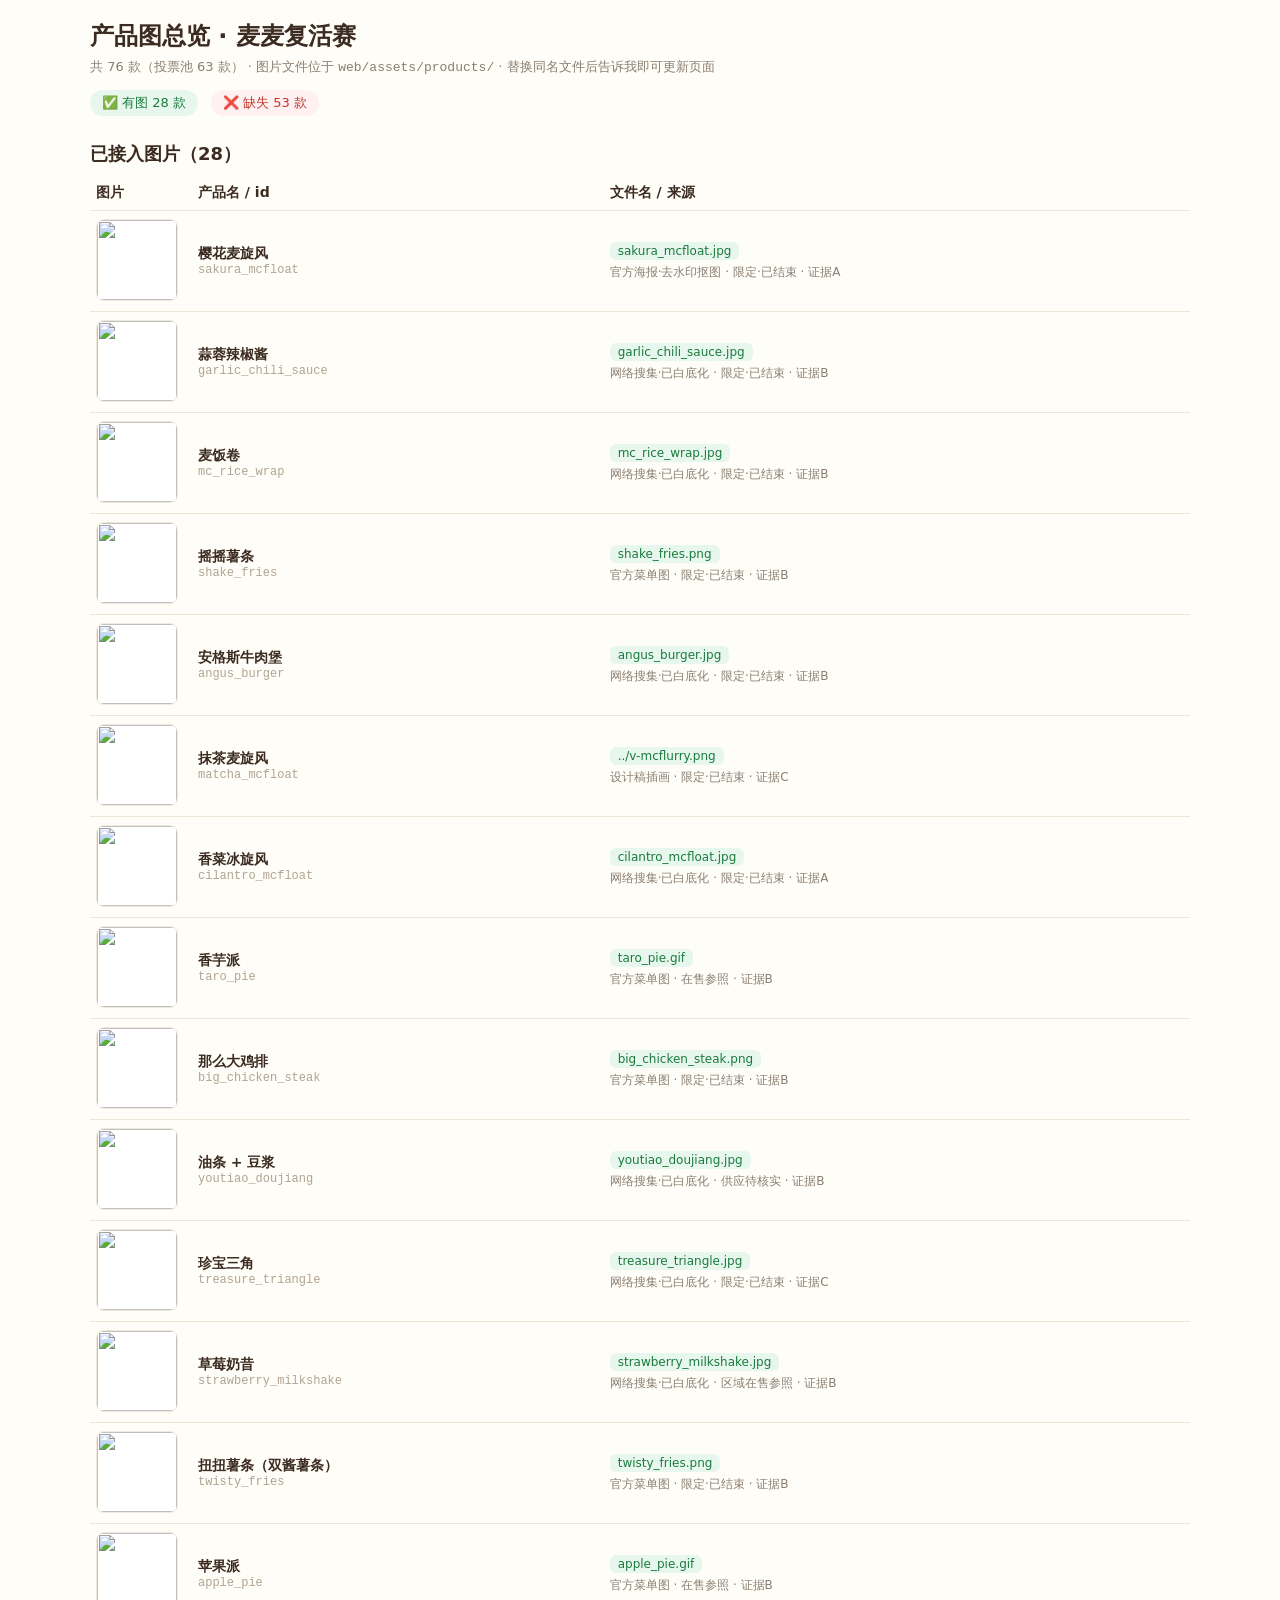
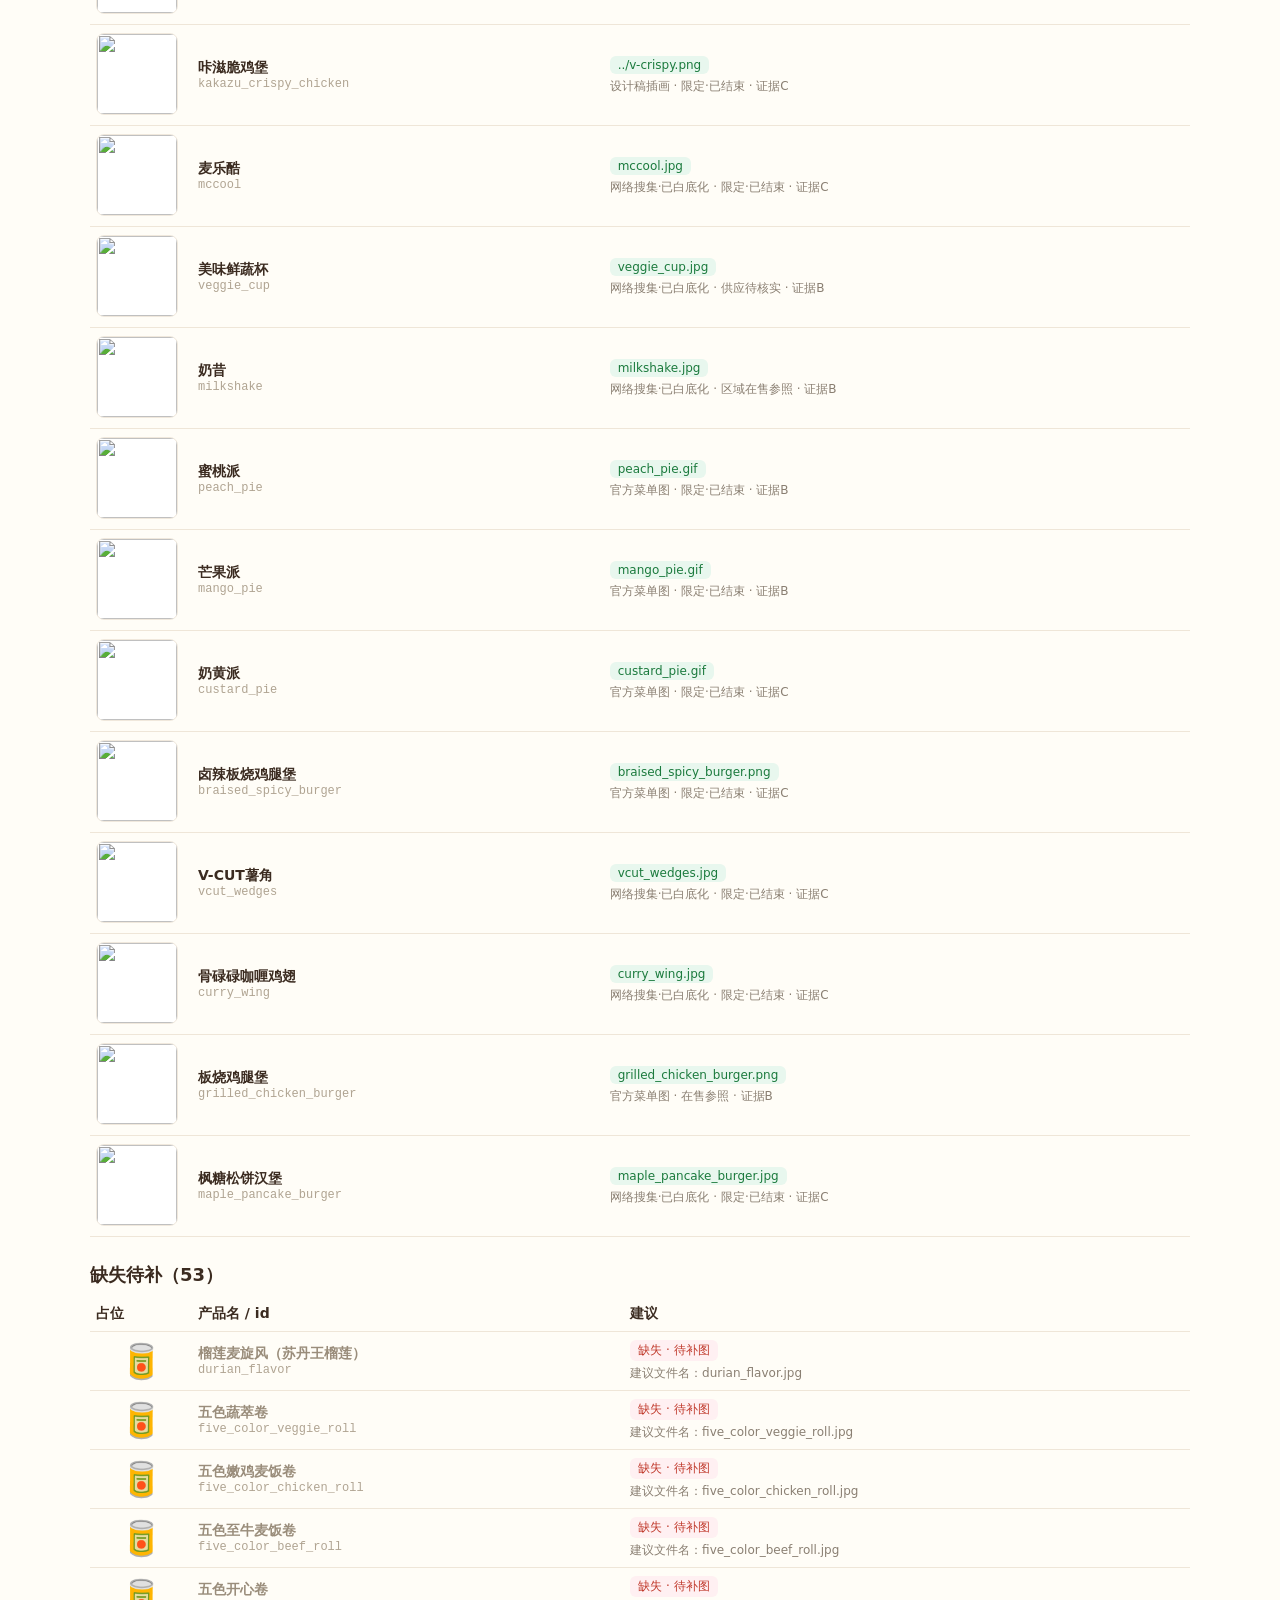
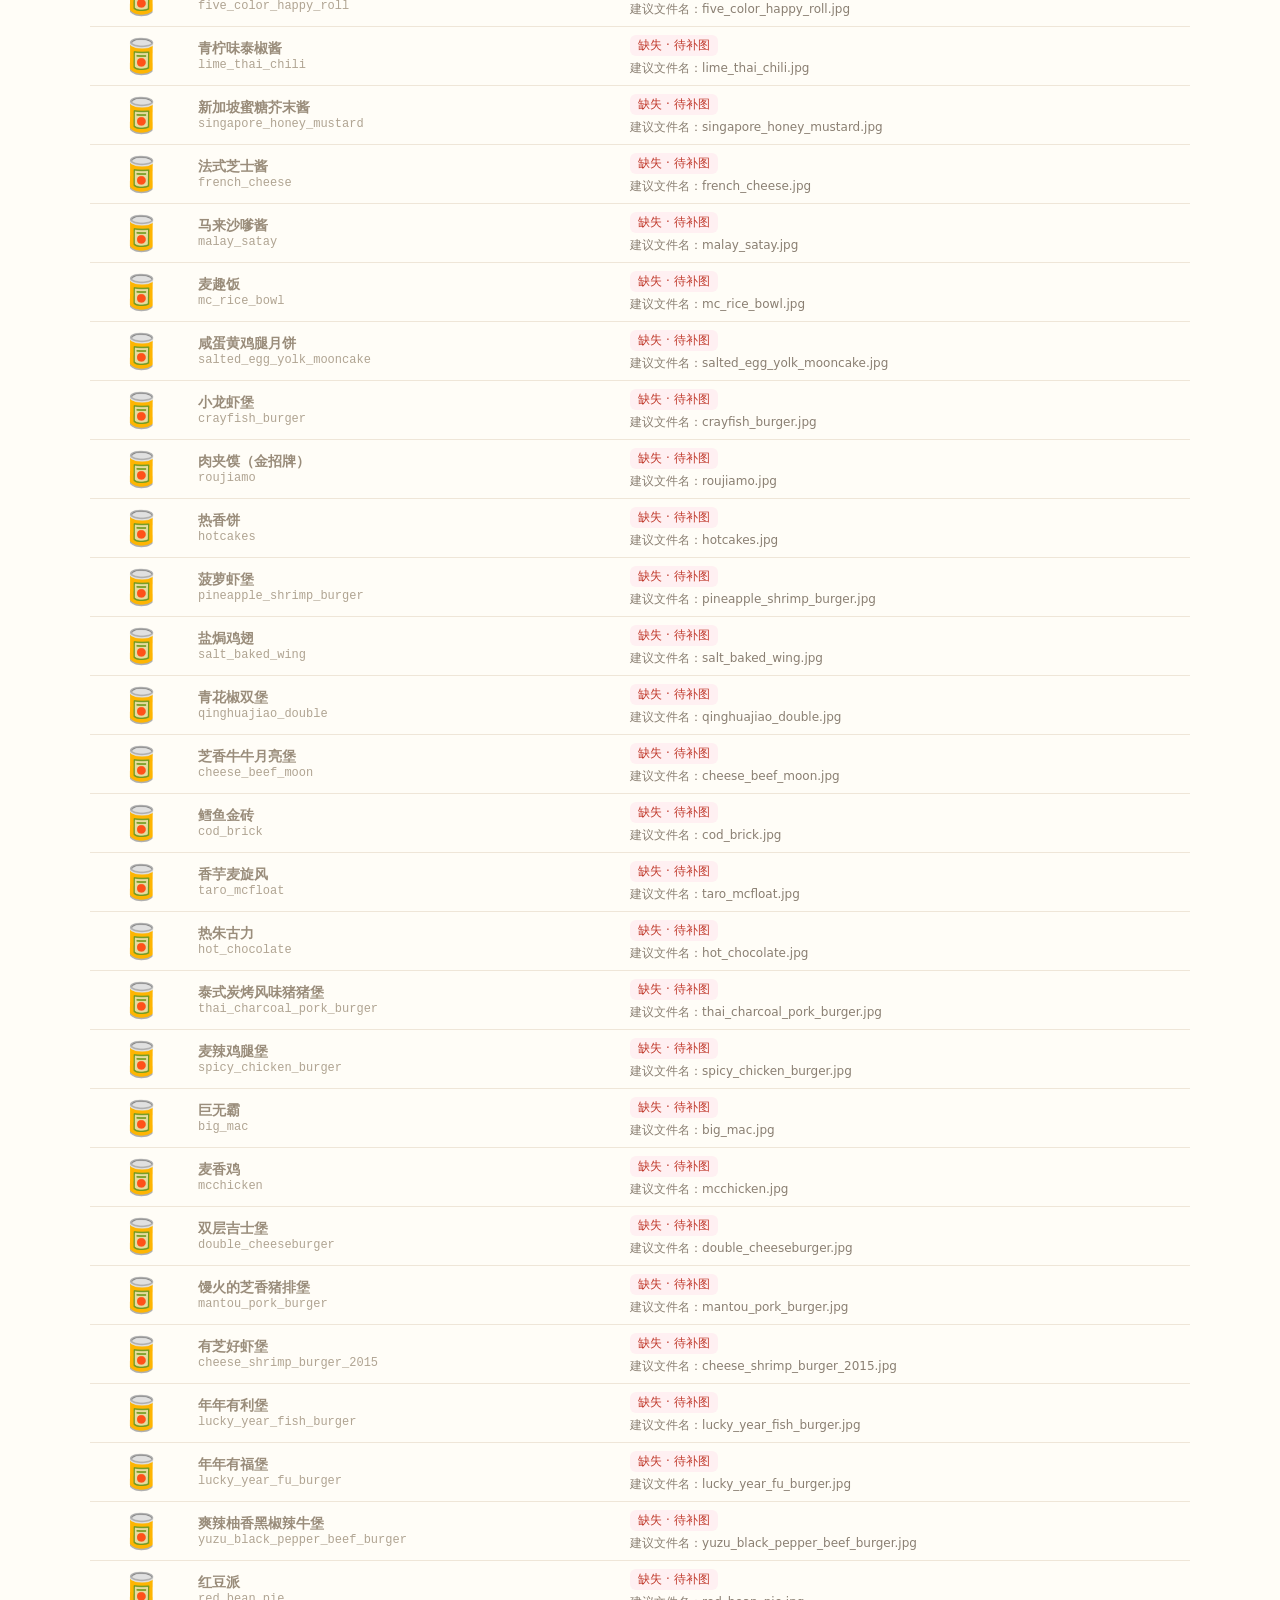
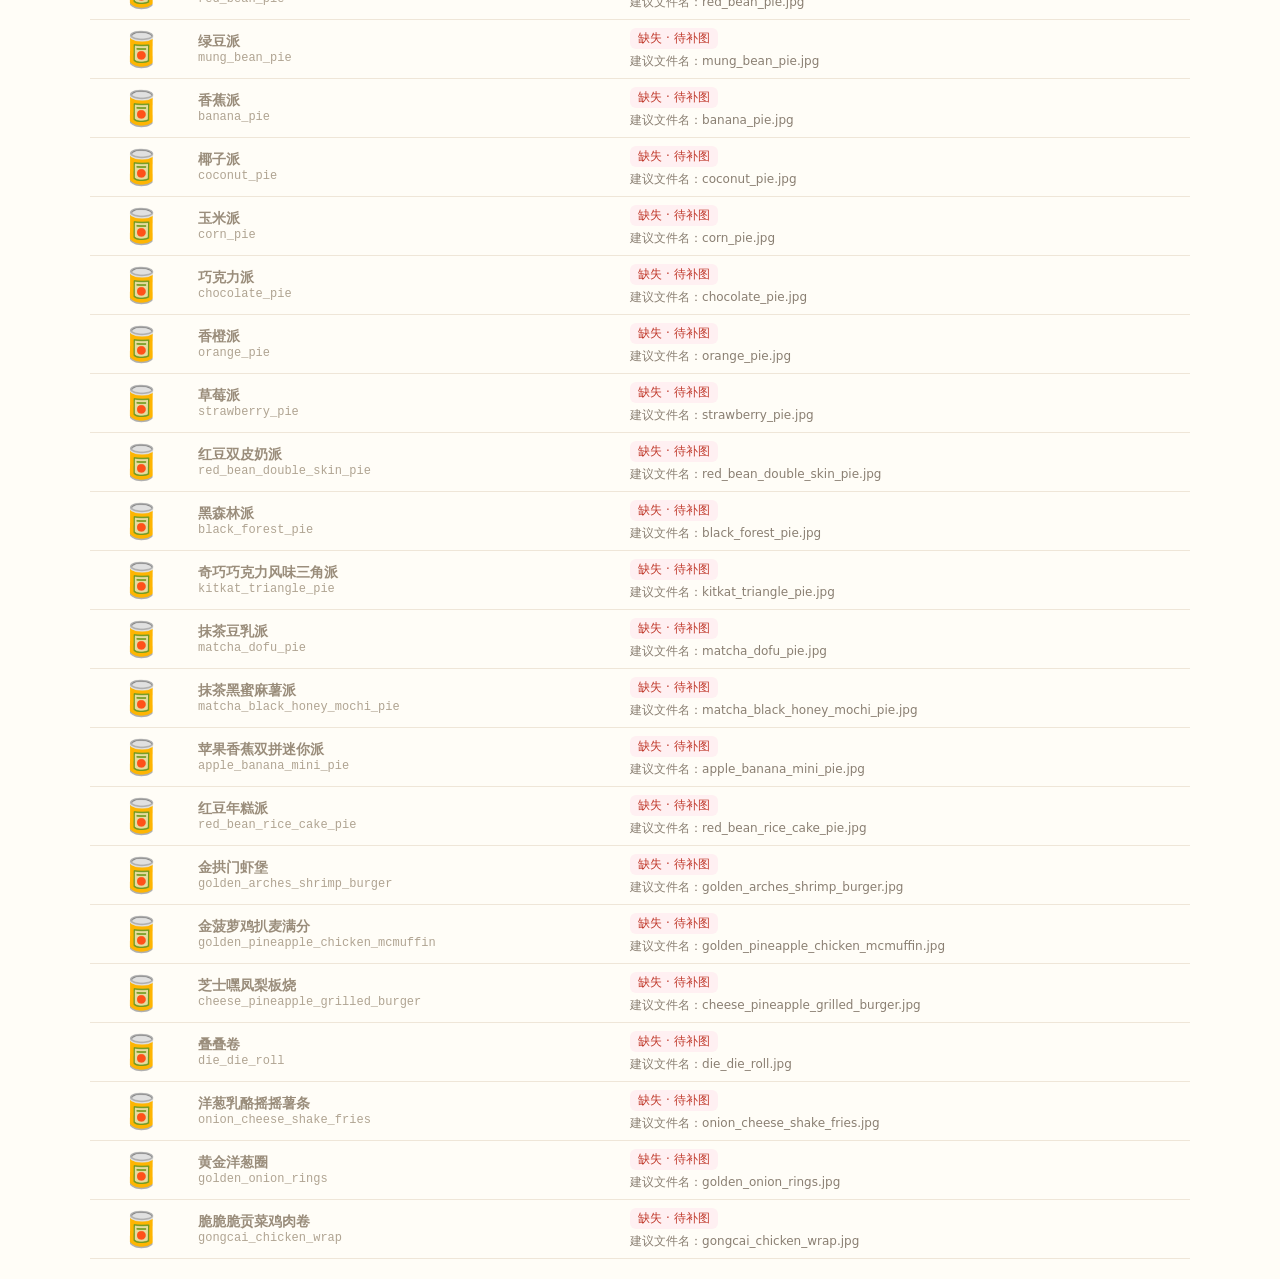
==== commit dda7deca: "data(museum): 全网核验下架 5 款无大陆证据单品，更正 2 款蘸酱年代（81→76） - 删除：青柠味泰椒酱（无大陆上线证据，2007 真实款为奇妙泰椒酱）、法式芝士酱   （确认仅马来" ====
--- a/docs/产品图总览.html
+++ b/docs/产品图总览.html
@@ -21,7 +21,7 @@
 tr.miss td{color:#9A8D7B}
 </style></head><body>
 <h1>产品图总览 · 麦麦复活赛</h1>
-<div class="sub">共 81 款（投票池 68 款） · 图片文件位于 <code>web/assets/products/</code> · 替换同名文件后告诉我即可更新页面</div>
+<div class="sub">共 76 款（投票池 63 款） · 图片文件位于 <code>web/assets/products/</code> · 替换同名文件后告诉我即可更新页面</div>
 <div class="summary">
   <span class="pill a">✅ 有图 28 款</span>
   <span class="pill b">❌ 缺失 53 款</span>
@@ -64,11 +64,6 @@
           <td><span class="tag ok">cilantro_mcfloat.jpg</span><div class="src">网络搜集·已白底化 · 限定·已结束 · 证据A</div></td>
         </tr>
         <tr>
-          <td class="imgcell"><img src="web/assets/products/purple_sweet_potato_pie.gif" alt="" loading="lazy"></td>
-          <td><b>紫薯派</b><div class="pid">purple_sweet_potato_pie</div></td>
-          <td><span class="tag ok">purple_sweet_potato_pie.gif</span><div class="src">官方菜单图 · 限定·已结束 · 证据C</div></td>
-        </tr>
-        <tr>
           <td class="imgcell"><img src="web/assets/products/taro_pie.gif" alt="" loading="lazy"></td>
           <td><b>香芋派</b><div class="pid">taro_pie</div></td>
           <td><span class="tag ok">taro_pie.gif</span><div class="src">官方菜单图 · 在售参照 · 证据B</div></td>
@@ -124,11 +119,6 @@
           <td><span class="tag ok">milkshake.jpg</span><div class="src">网络搜集·已白底化 · 区域在售参照 · 证据B</div></td>
         </tr>
         <tr>
-          <td class="imgcell"><img src="web/assets/products/shake_fries_fun.png" alt="" loading="lazy"></td>
-          <td><b>薯条摇摇乐</b><div class="pid">shake_fries_fun</div></td>
-          <td><span class="tag ok">shake_fries_fun.png</span><div class="src">官方菜单图 · 限定·已结束 · 证据C</div></td>
-        </tr>
-        <tr>
           <td class="imgcell"><img src="web/assets/products/peach_pie.gif" alt="" loading="lazy"></td>
           <td><b>蜜桃派</b><div class="pid">peach_pie</div></td>
           <td><span class="tag ok">peach_pie.gif</span><div class="src">官方菜单图 · 限定·已结束 · 证据B</div></td>
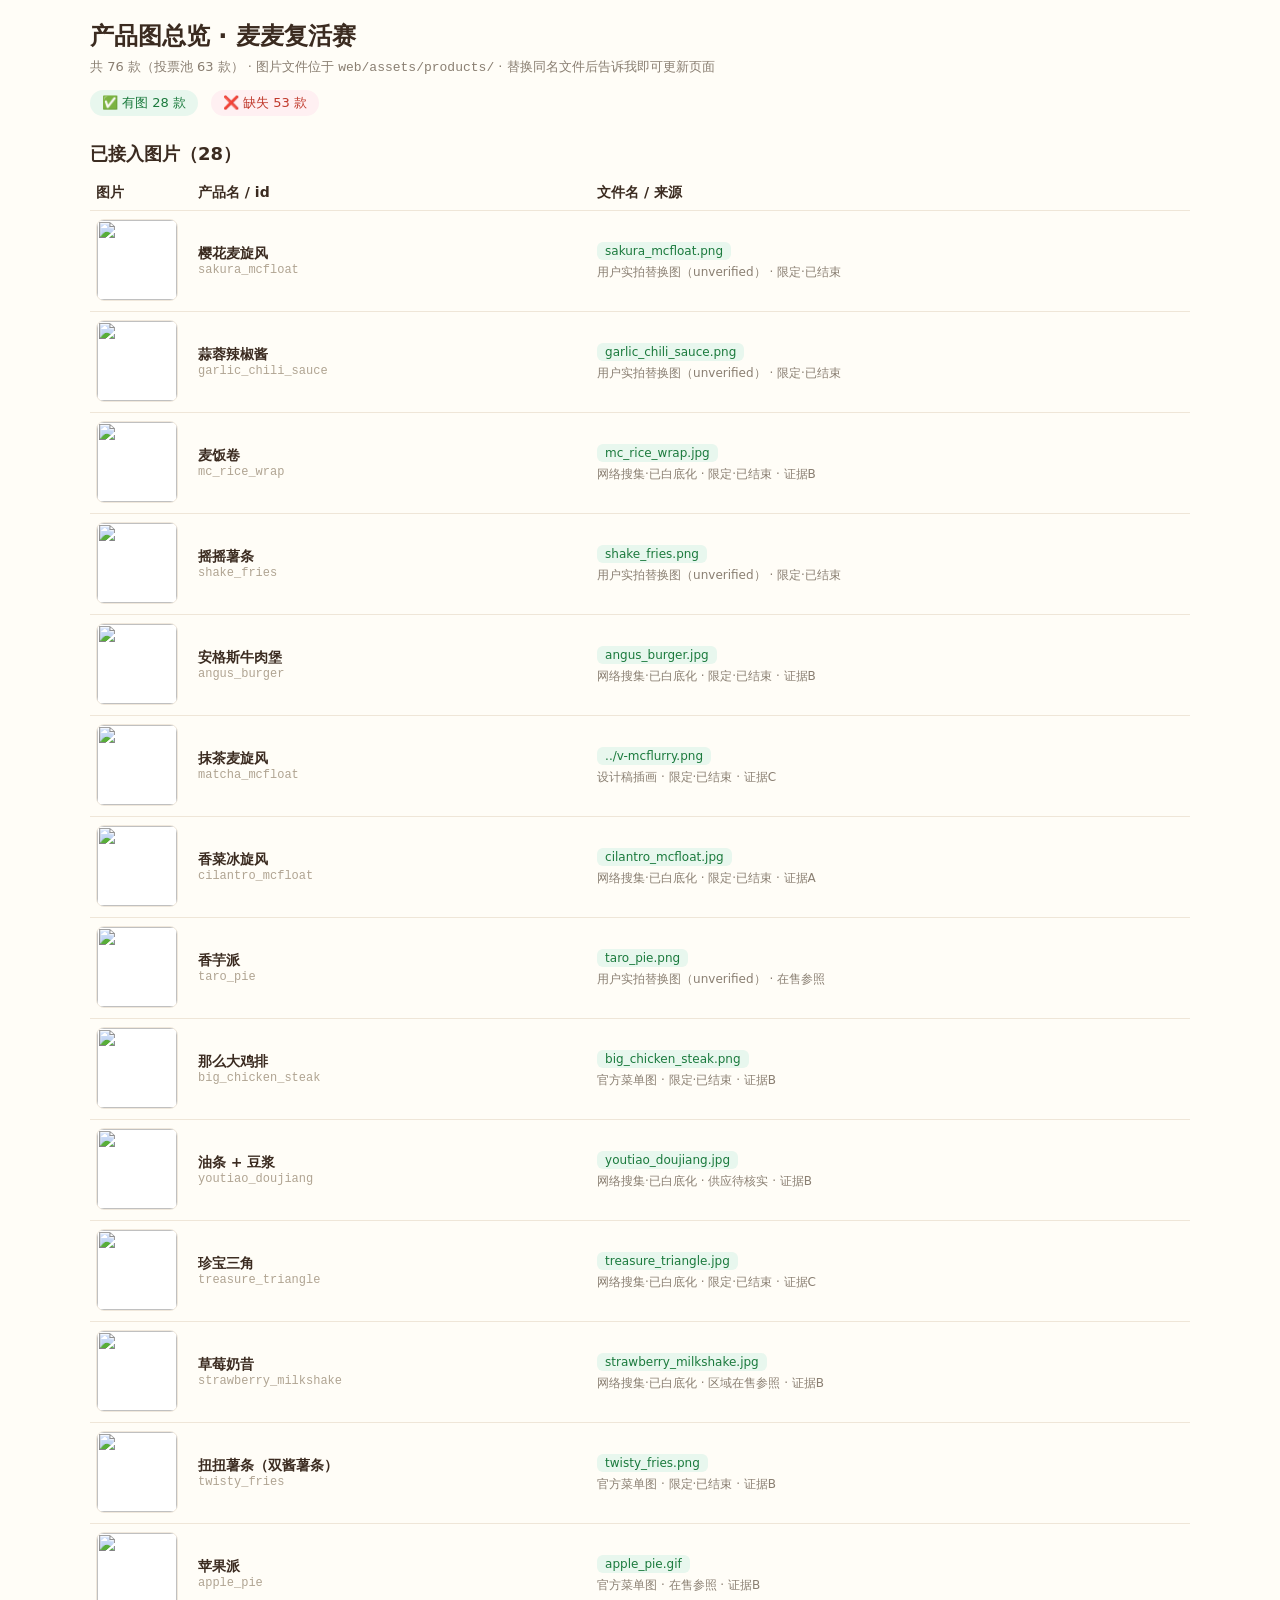
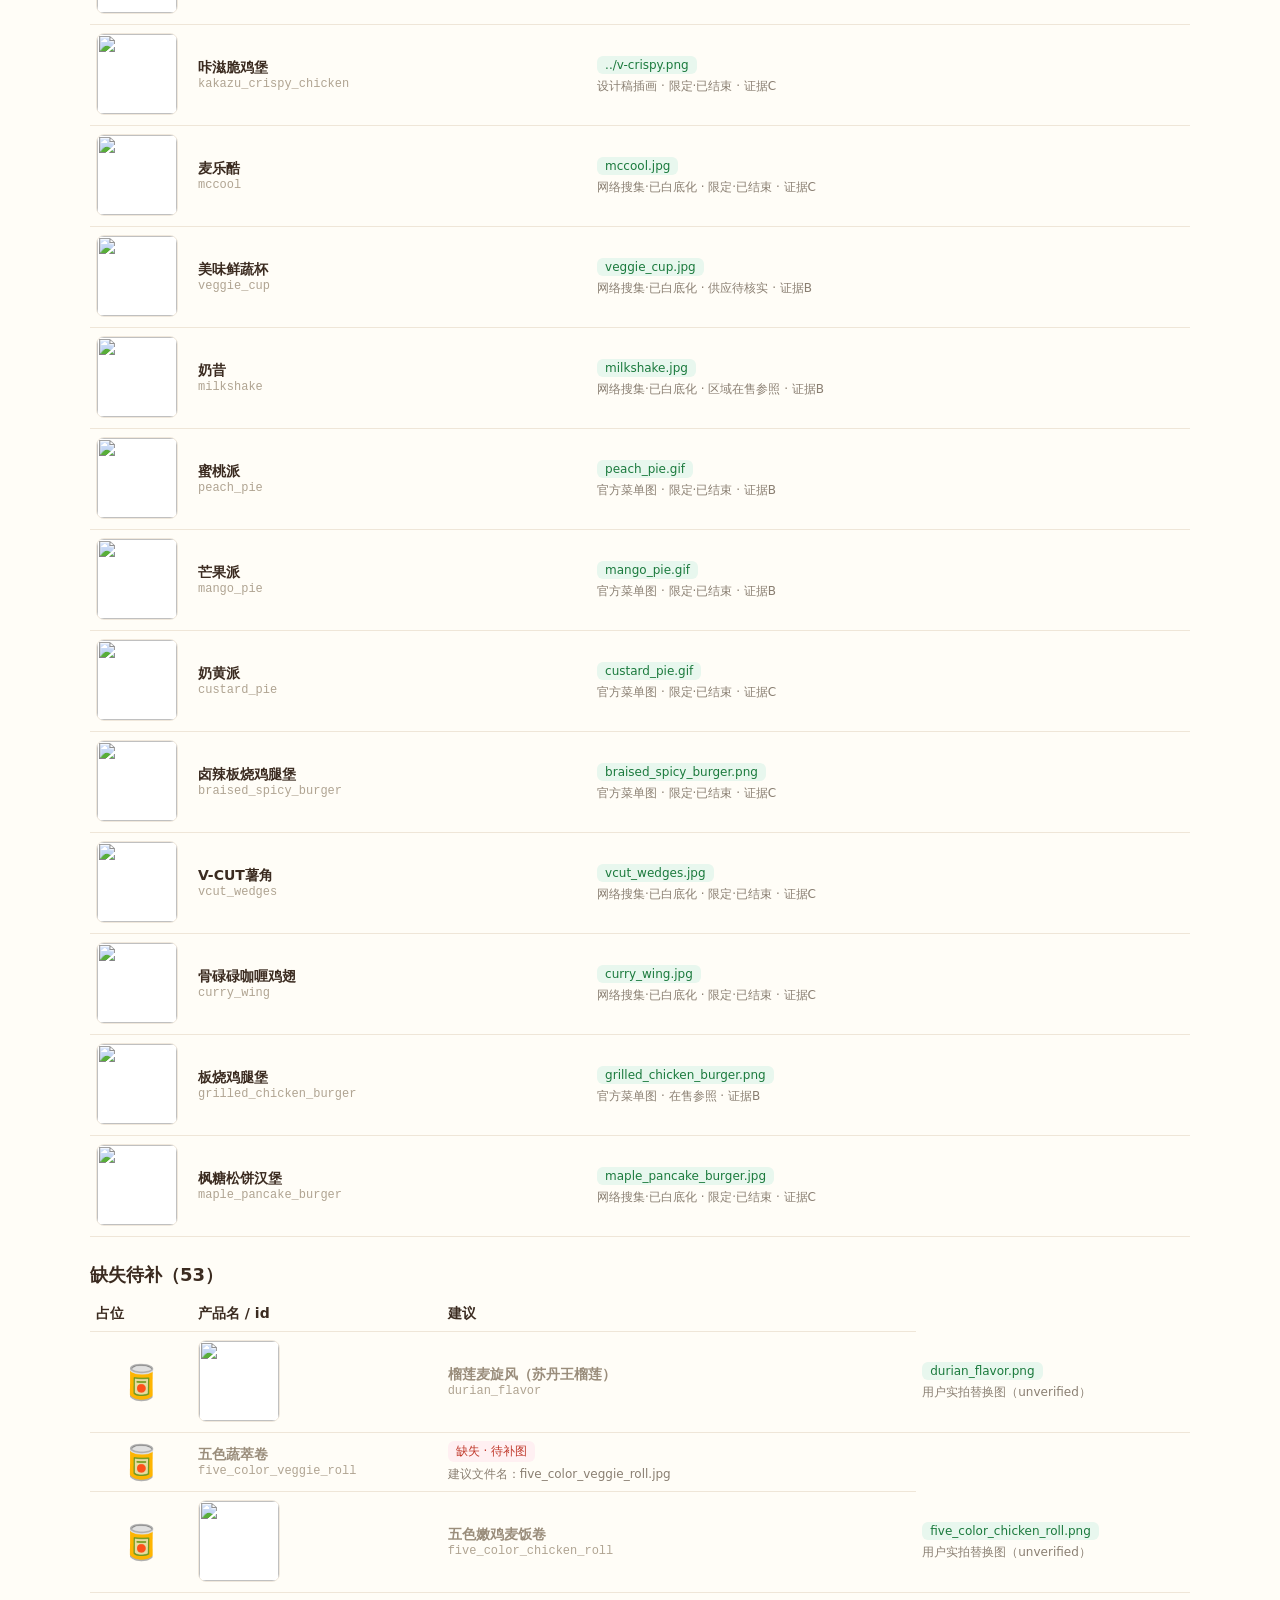
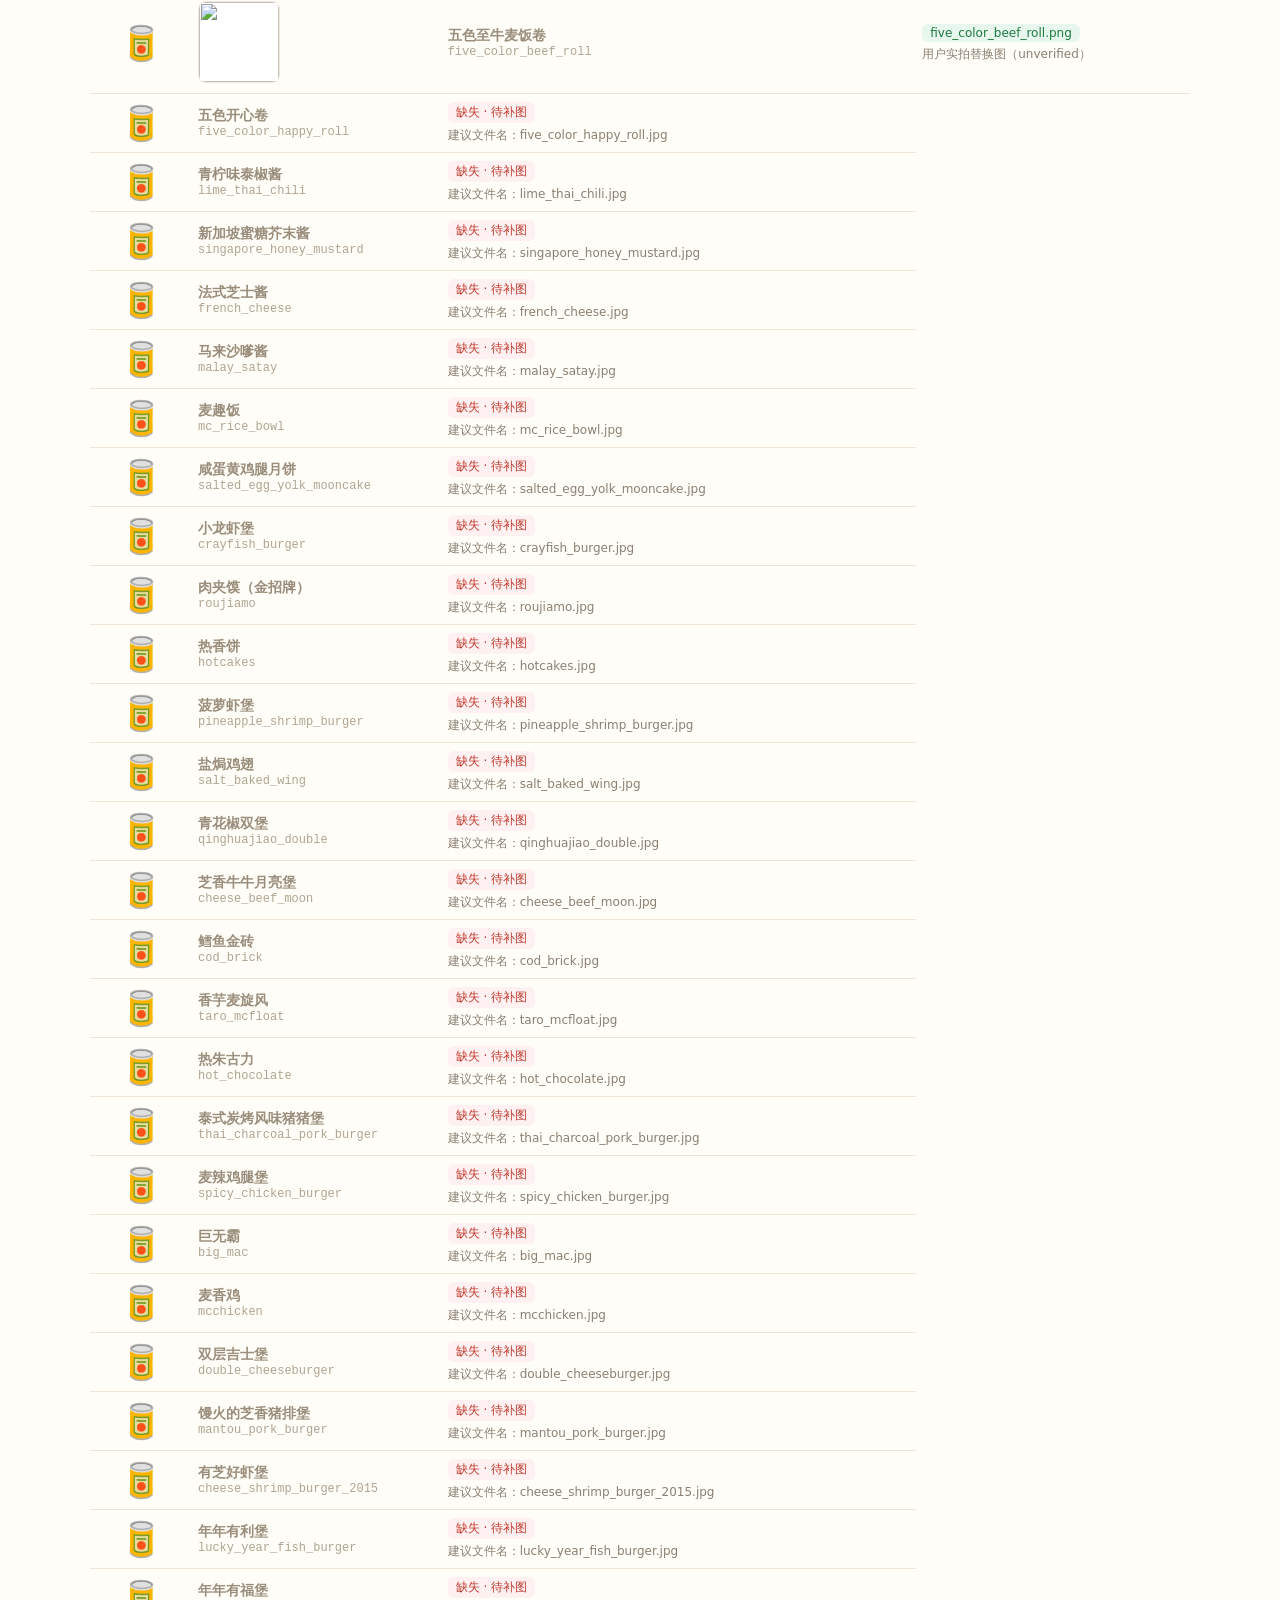
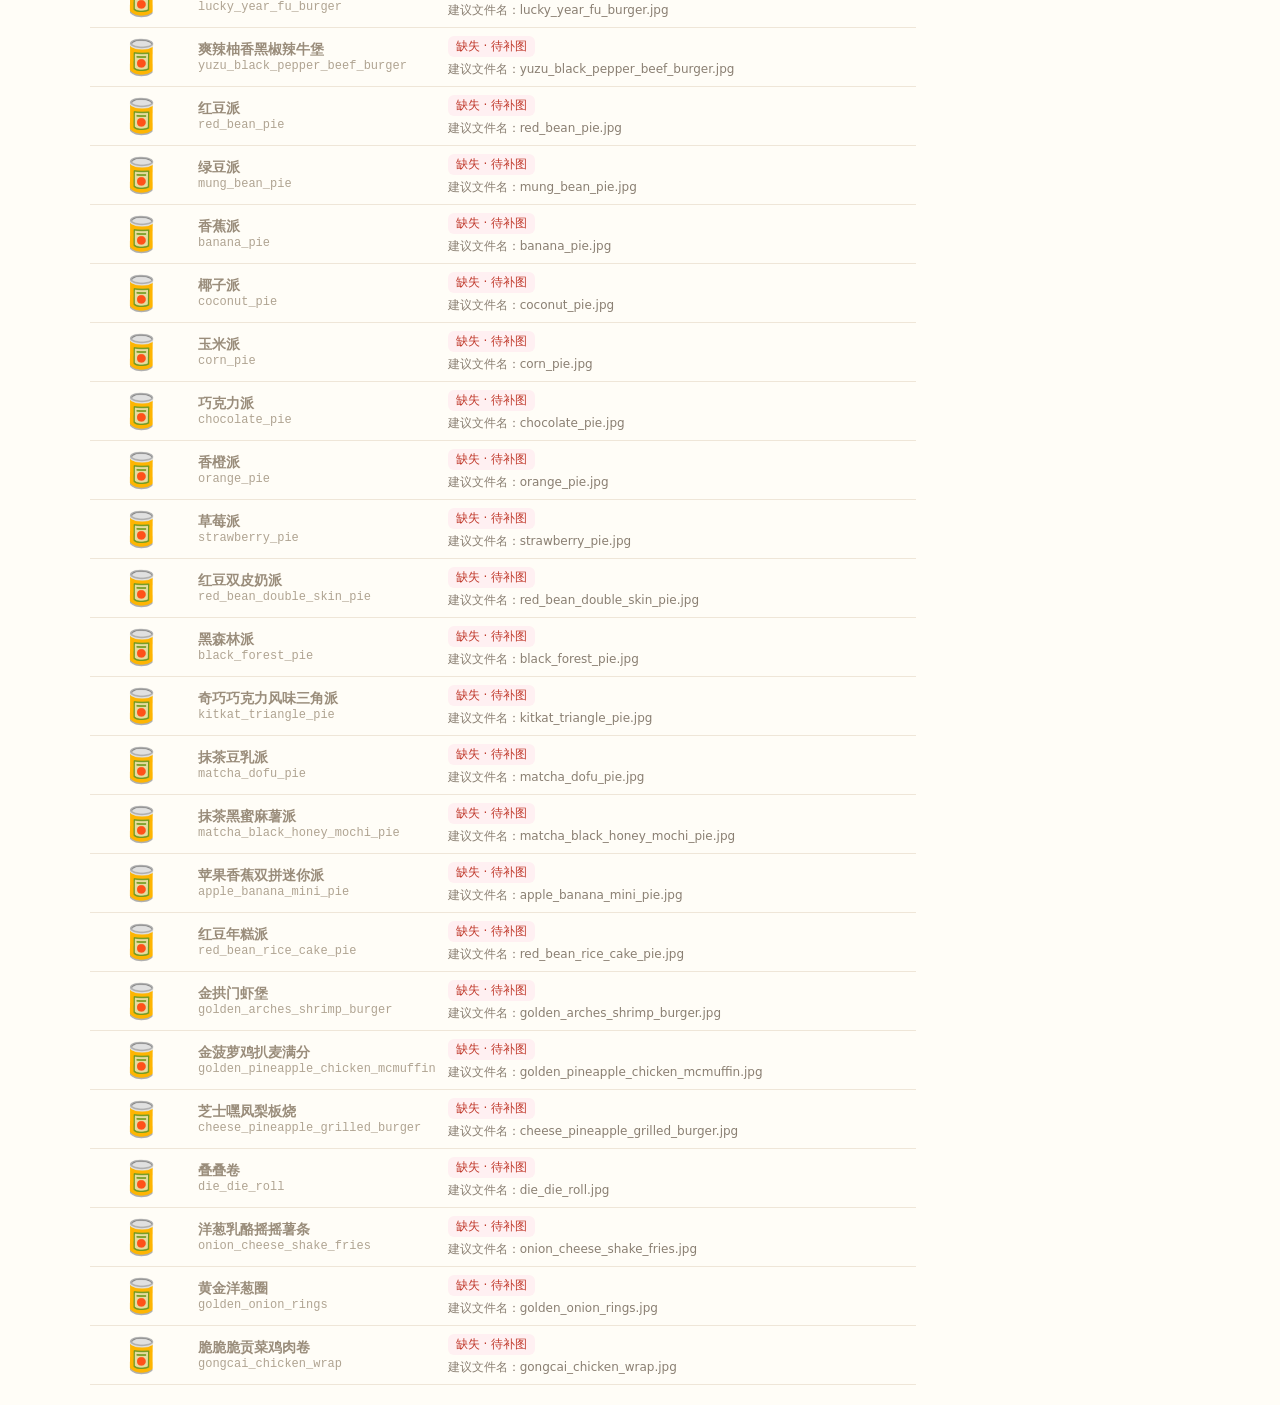
==== commit f3febc17: "assets(museum): 接入用户提供的 7 张替换实拍图（docs/替换产品图/） - 新增 3 款有图：五色嫩鸡麦饭卷、五色至牛麦饭卷、榴莲麦旋风 - 替换 4 款：摇摇薯条、樱花麦旋风（j" ====
--- a/docs/产品图总览.html
+++ b/docs/产品图总览.html
@@ -29,14 +29,14 @@
 <h2>已接入图片（28）</h2>
 <table><tr><th>图片</th><th>产品名 / id</th><th>文件名 / 来源</th></tr>
         <tr>
-          <td class="imgcell"><img src="web/assets/products/sakura_mcfloat.jpg" alt="" loading="lazy"></td>
+          <td class="imgcell"><img src="web/assets/products/sakura_mcfloat.png" alt="" loading="lazy"></td>
           <td><b>樱花麦旋风</b><div class="pid">sakura_mcfloat</div></td>
-          <td><span class="tag ok">sakura_mcfloat.jpg</span><div class="src">官方海报·去水印抠图 · 限定·已结束 · 证据A</div></td>
-        </tr>
-        <tr>
-          <td class="imgcell"><img src="web/assets/products/garlic_chili_sauce.jpg" alt="" loading="lazy"></td>
+          <td><span class="tag ok">sakura_mcfloat.png</span><div class="src">用户实拍替换图（unverified） · 限定·已结束</div></td>
+        </tr>
+        <tr>
+          <td class="imgcell"><img src="web/assets/products/garlic_chili_sauce.png" alt="" loading="lazy"></td>
           <td><b>蒜蓉辣椒酱</b><div class="pid">garlic_chili_sauce</div></td>
-          <td><span class="tag ok">garlic_chili_sauce.jpg</span><div class="src">网络搜集·已白底化 · 限定·已结束 · 证据B</div></td>
+          <td><span class="tag ok">garlic_chili_sauce.png</span><div class="src">用户实拍替换图（unverified） · 限定·已结束</div></td>
         </tr>
         <tr>
           <td class="imgcell"><img src="web/assets/products/mc_rice_wrap.jpg" alt="" loading="lazy"></td>
@@ -46,7 +46,7 @@
         <tr>
           <td class="imgcell"><img src="web/assets/products/shake_fries.png" alt="" loading="lazy"></td>
           <td><b>摇摇薯条</b><div class="pid">shake_fries</div></td>
-          <td><span class="tag ok">shake_fries.png</span><div class="src">官方菜单图 · 限定·已结束 · 证据B</div></td>
+          <td><span class="tag ok">shake_fries.png</span><div class="src">用户实拍替换图（unverified） · 限定·已结束</div></td>
         </tr>
         <tr>
           <td class="imgcell"><img src="web/assets/products/angus_burger.jpg" alt="" loading="lazy"></td>
@@ -64,9 +64,9 @@
           <td><span class="tag ok">cilantro_mcfloat.jpg</span><div class="src">网络搜集·已白底化 · 限定·已结束 · 证据A</div></td>
         </tr>
         <tr>
-          <td class="imgcell"><img src="web/assets/products/taro_pie.gif" alt="" loading="lazy"></td>
+          <td class="imgcell"><img src="web/assets/products/taro_pie.png" alt="" loading="lazy"></td>
           <td><b>香芋派</b><div class="pid">taro_pie</div></td>
-          <td><span class="tag ok">taro_pie.gif</span><div class="src">官方菜单图 · 在售参照 · 证据B</div></td>
+          <td><span class="tag ok">taro_pie.png</span><div class="src">用户实拍替换图（unverified） · 在售参照</div></td>
         </tr>
         <tr>
           <td class="imgcell"><img src="web/assets/products/big_chicken_steak.png" alt="" loading="lazy"></td>
@@ -163,8 +163,9 @@
 <table><tr><th>占位</th><th>产品名 / id</th><th>建议</th></tr>
         <tr class="miss">
           <td class="imgcell emoji">🥫</td>
+          <td class="imgcell"><img src="web/assets/products/durian_flavor.png" alt="" loading="lazy"></td>
           <td><b>榴莲麦旋风（苏丹王榴莲）</b><div class="pid">durian_flavor</div></td>
-          <td><span class="tag no">缺失 · 待补图</span><div class="src">建议文件名：durian_flavor.jpg</div></td>
+          <td><span class="tag ok">durian_flavor.png</span><div class="src">用户实拍替换图（unverified）</div></td>
         </tr>
         <tr class="miss">
           <td class="imgcell emoji">🥫</td>
@@ -173,13 +174,15 @@
         </tr>
         <tr class="miss">
           <td class="imgcell emoji">🥫</td>
+          <td class="imgcell"><img src="web/assets/products/five_color_chicken_roll.png" alt="" loading="lazy"></td>
           <td><b>五色嫩鸡麦饭卷</b><div class="pid">five_color_chicken_roll</div></td>
-          <td><span class="tag no">缺失 · 待补图</span><div class="src">建议文件名：five_color_chicken_roll.jpg</div></td>
-        </tr>
-        <tr class="miss">
-          <td class="imgcell emoji">🥫</td>
+          <td><span class="tag ok">five_color_chicken_roll.png</span><div class="src">用户实拍替换图（unverified）</div></td>
+        </tr>
+        <tr class="miss">
+          <td class="imgcell emoji">🥫</td>
+          <td class="imgcell"><img src="web/assets/products/five_color_beef_roll.png" alt="" loading="lazy"></td>
           <td><b>五色至牛麦饭卷</b><div class="pid">five_color_beef_roll</div></td>
-          <td><span class="tag no">缺失 · 待补图</span><div class="src">建议文件名：five_color_beef_roll.jpg</div></td>
+          <td><span class="tag ok">five_color_beef_roll.png</span><div class="src">用户实拍替换图（unverified）</div></td>
         </tr>
         <tr class="miss">
           <td class="imgcell emoji">🥫</td>
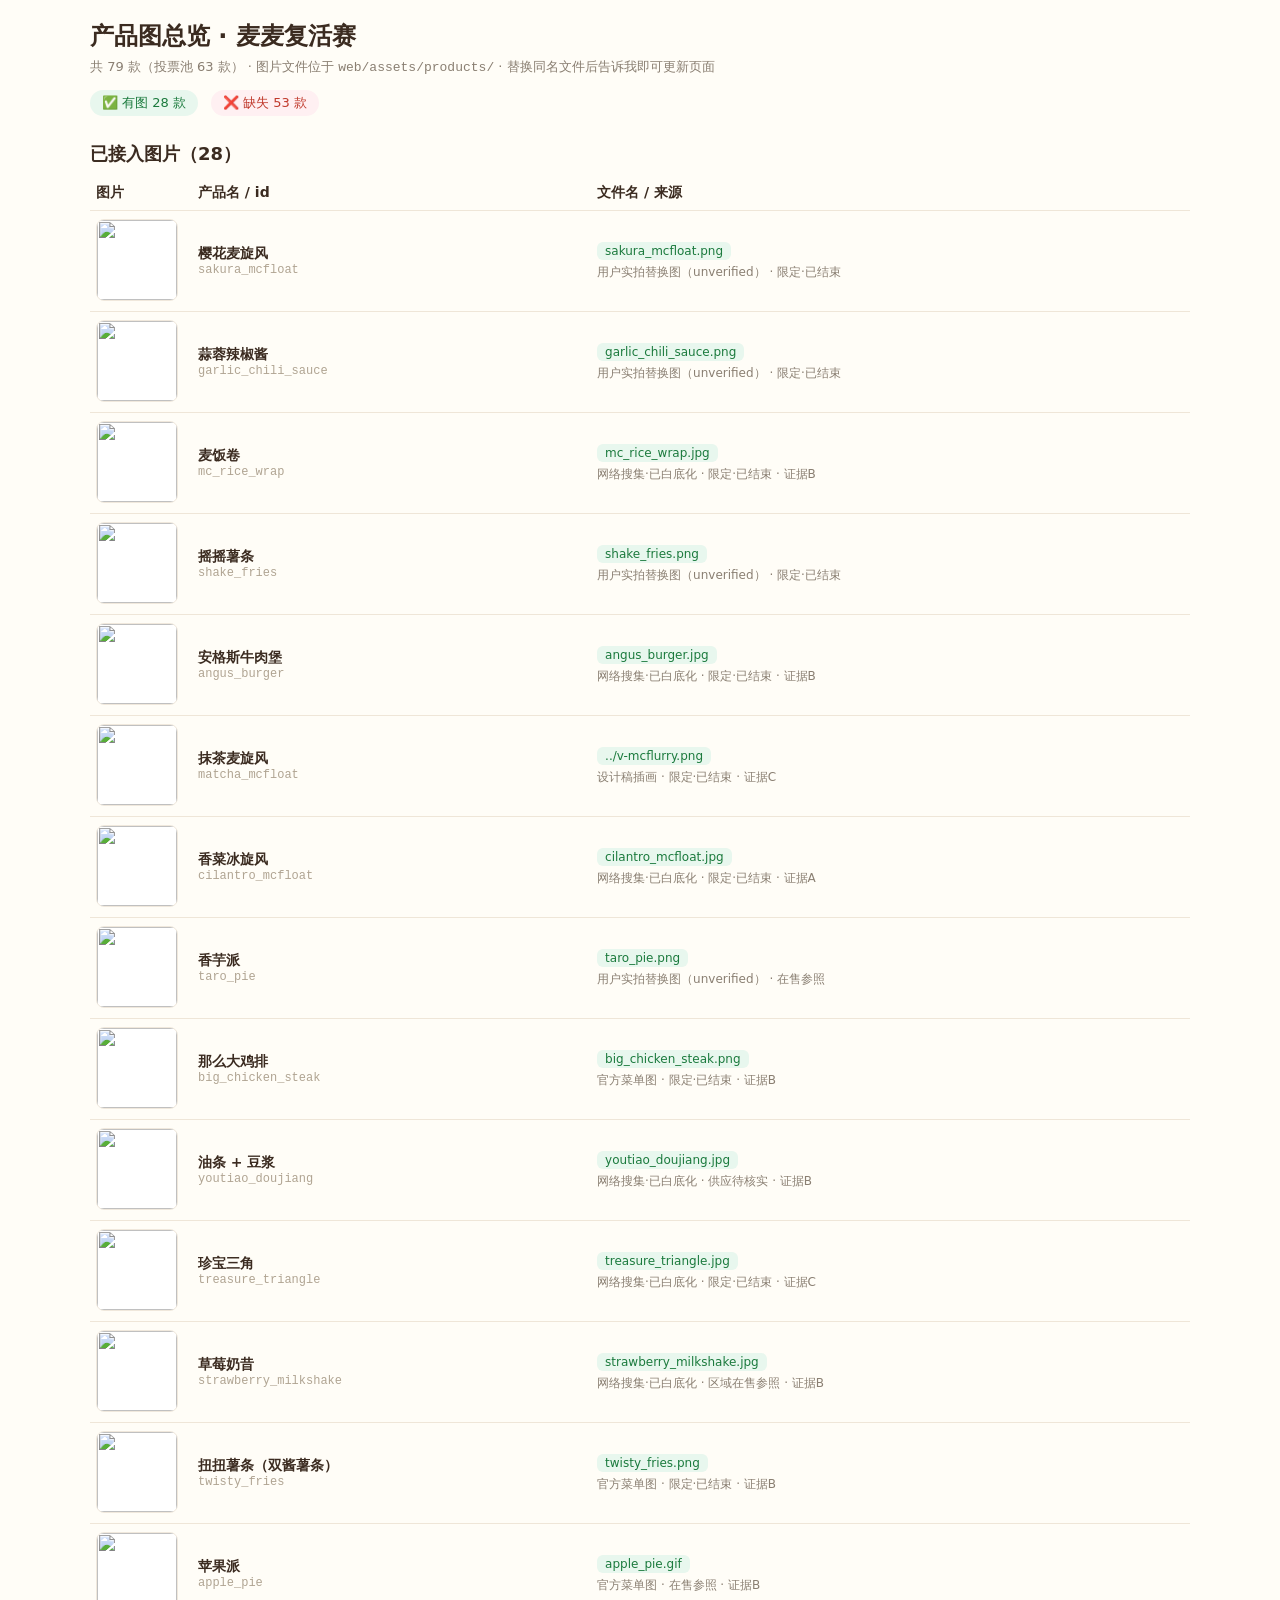
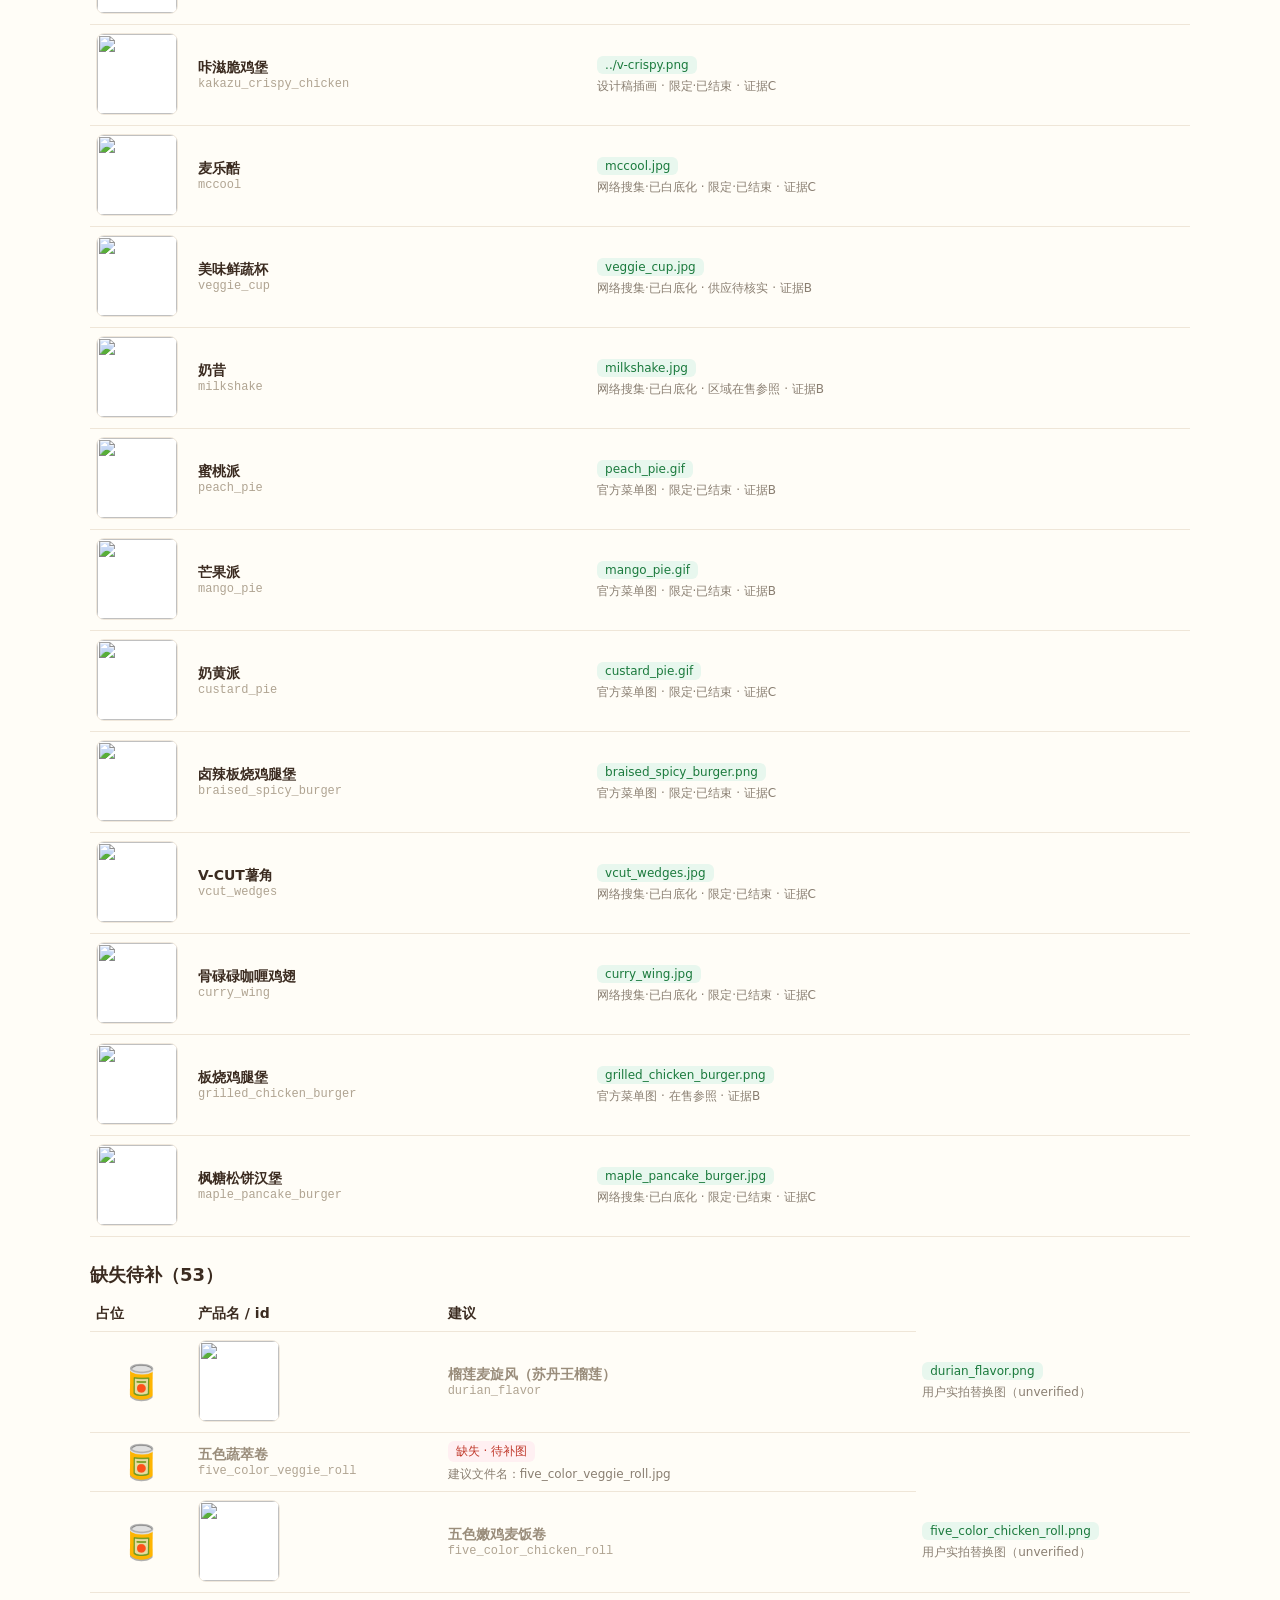
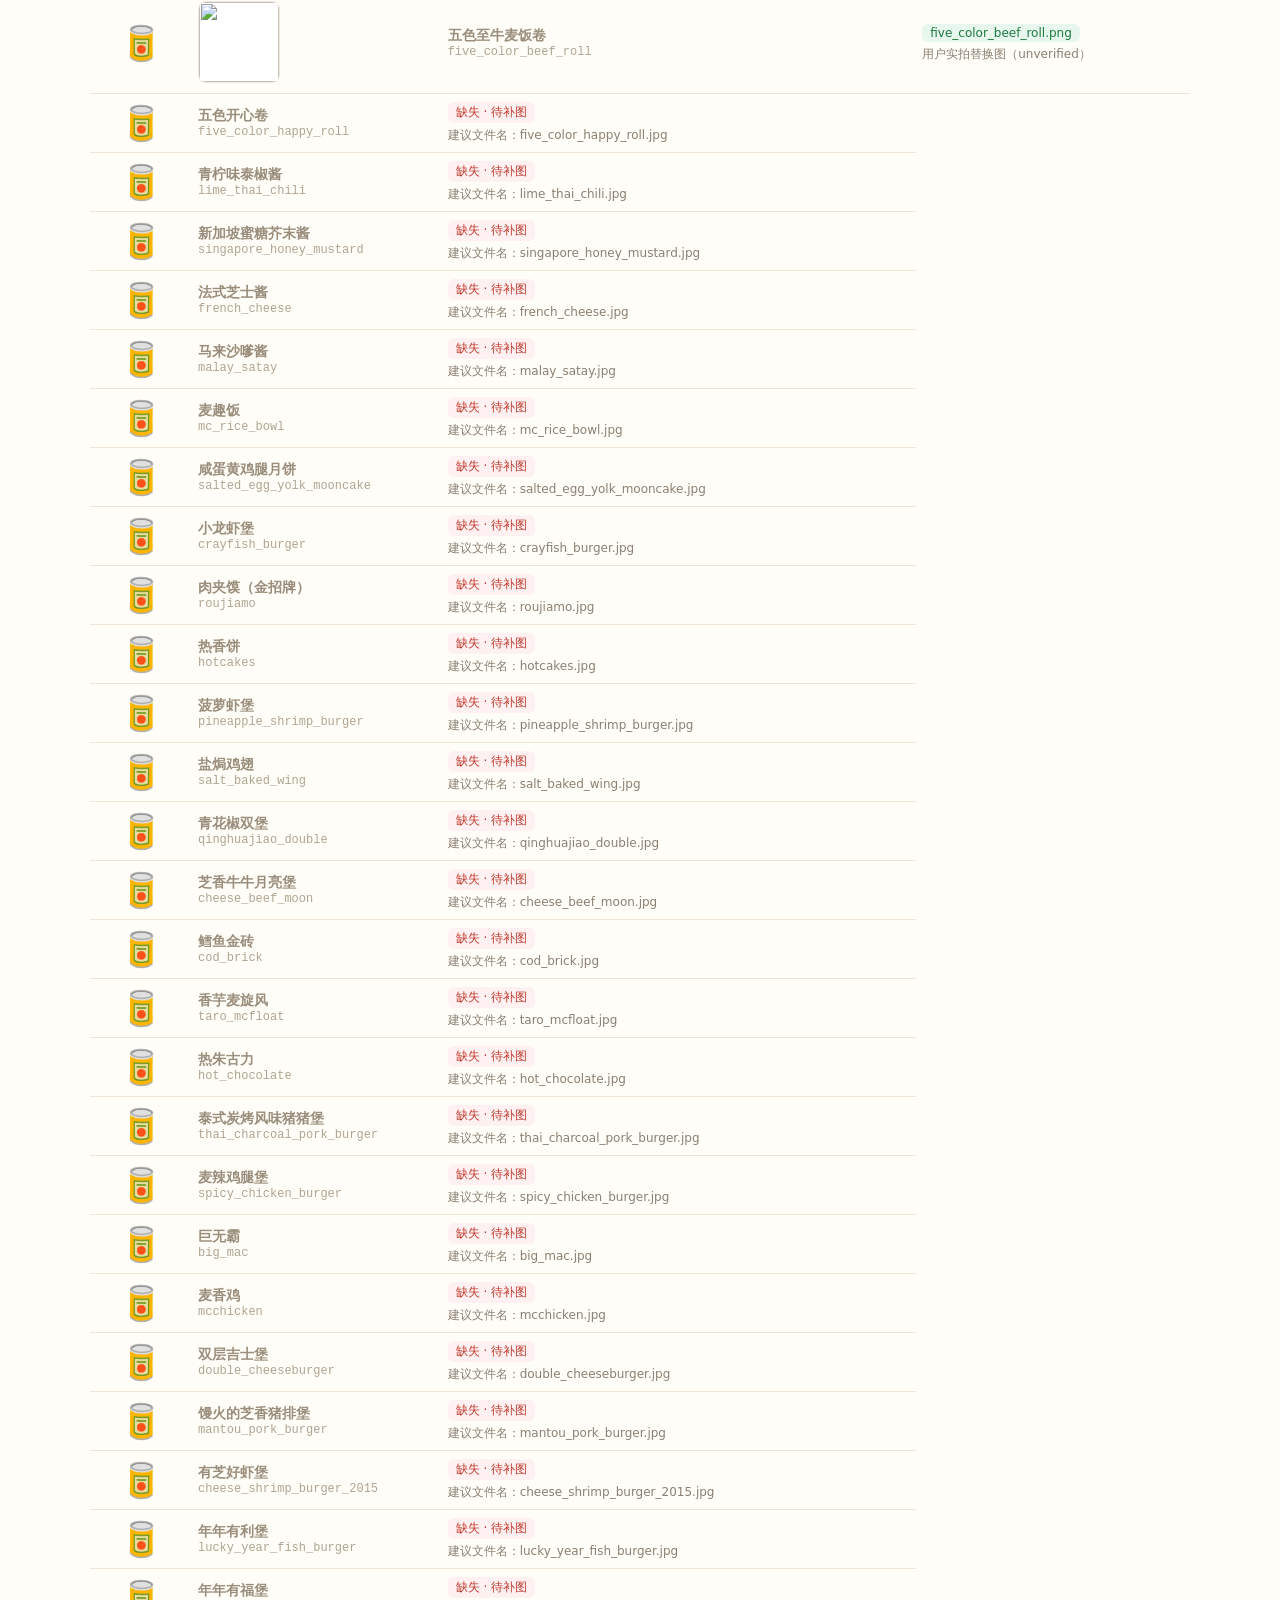
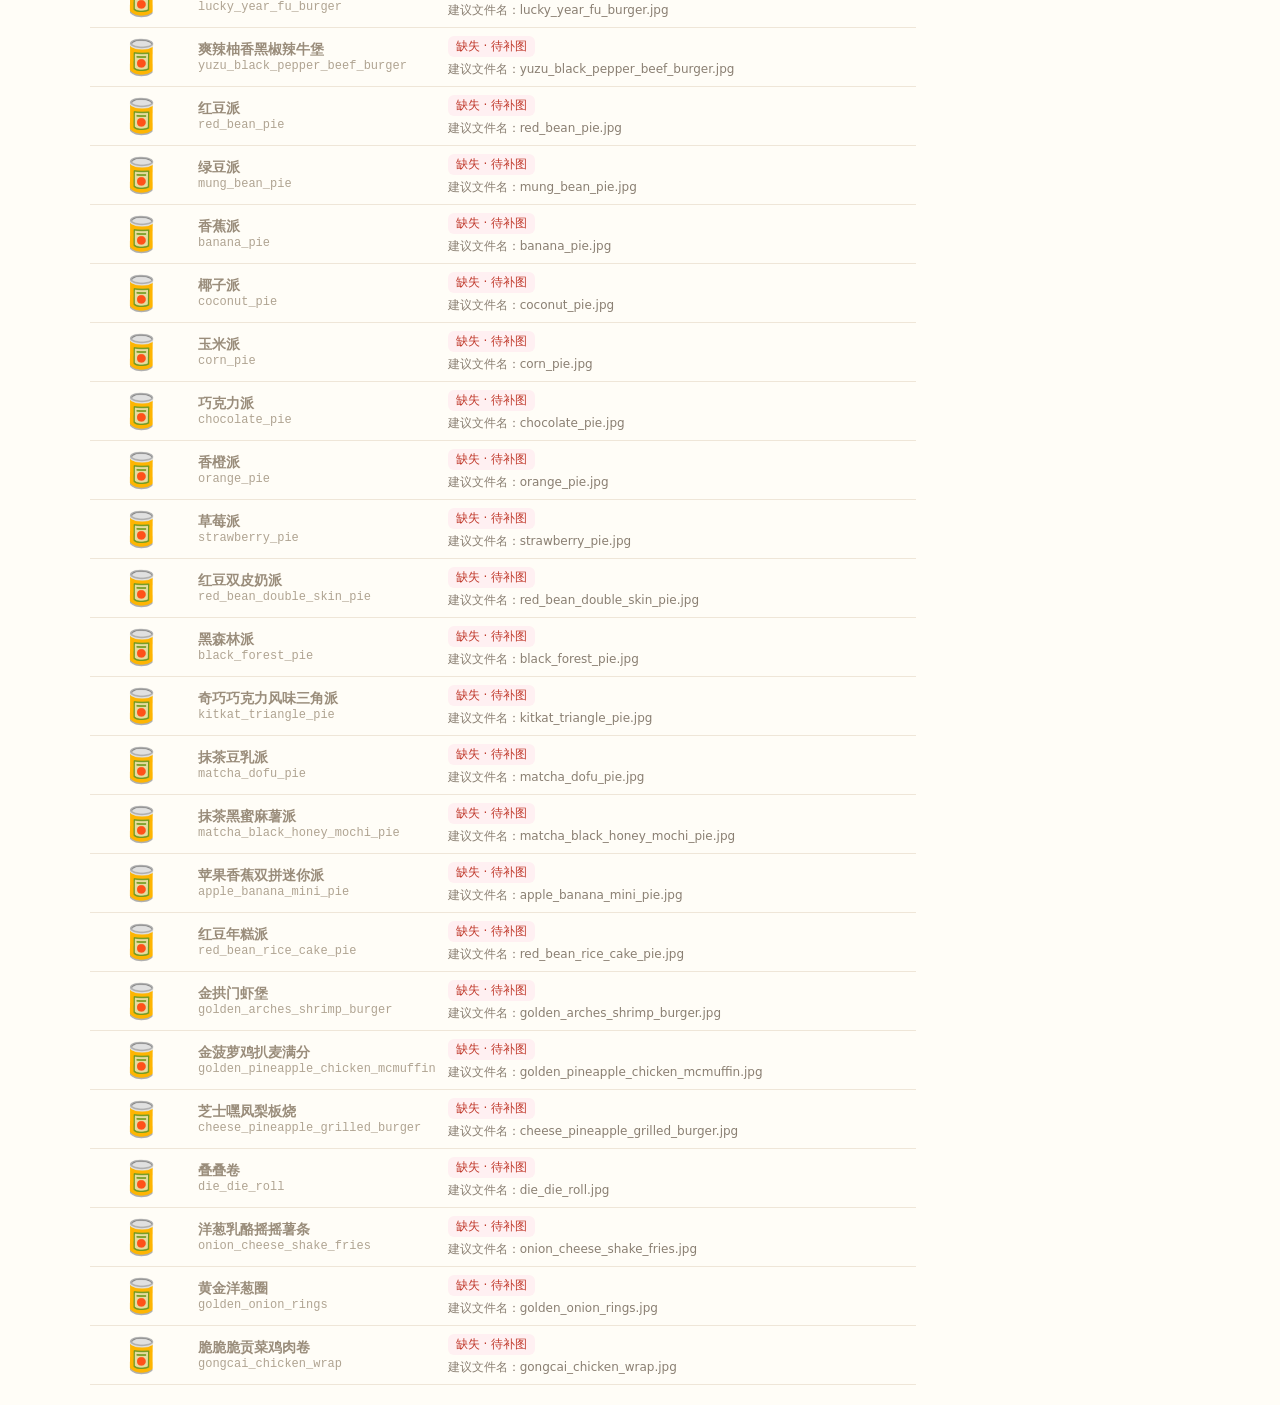
==== commit 1641dacb: "data(museum): 2026-10 在售复查三合一 —— 移出在售品出投票池 + 新增3款已证实遗漏品 + 关闭已删产品Issue - 2026-10 在售复查（官方营养库实时菜单 160 条" ====
--- a/docs/产品图总览.html
+++ b/docs/产品图总览.html
@@ -21,7 +21,7 @@
 tr.miss td{color:#9A8D7B}
 </style></head><body>
 <h1>产品图总览 · 麦麦复活赛</h1>
-<div class="sub">共 76 款（投票池 63 款） · 图片文件位于 <code>web/assets/products/</code> · 替换同名文件后告诉我即可更新页面</div>
+<div class="sub">共 79 款（投票池 63 款） · 图片文件位于 <code>web/assets/products/</code> · 替换同名文件后告诉我即可更新页面</div>
 <div class="summary">
   <span class="pill a">✅ 有图 28 款</span>
   <span class="pill b">❌ 缺失 53 款</span>
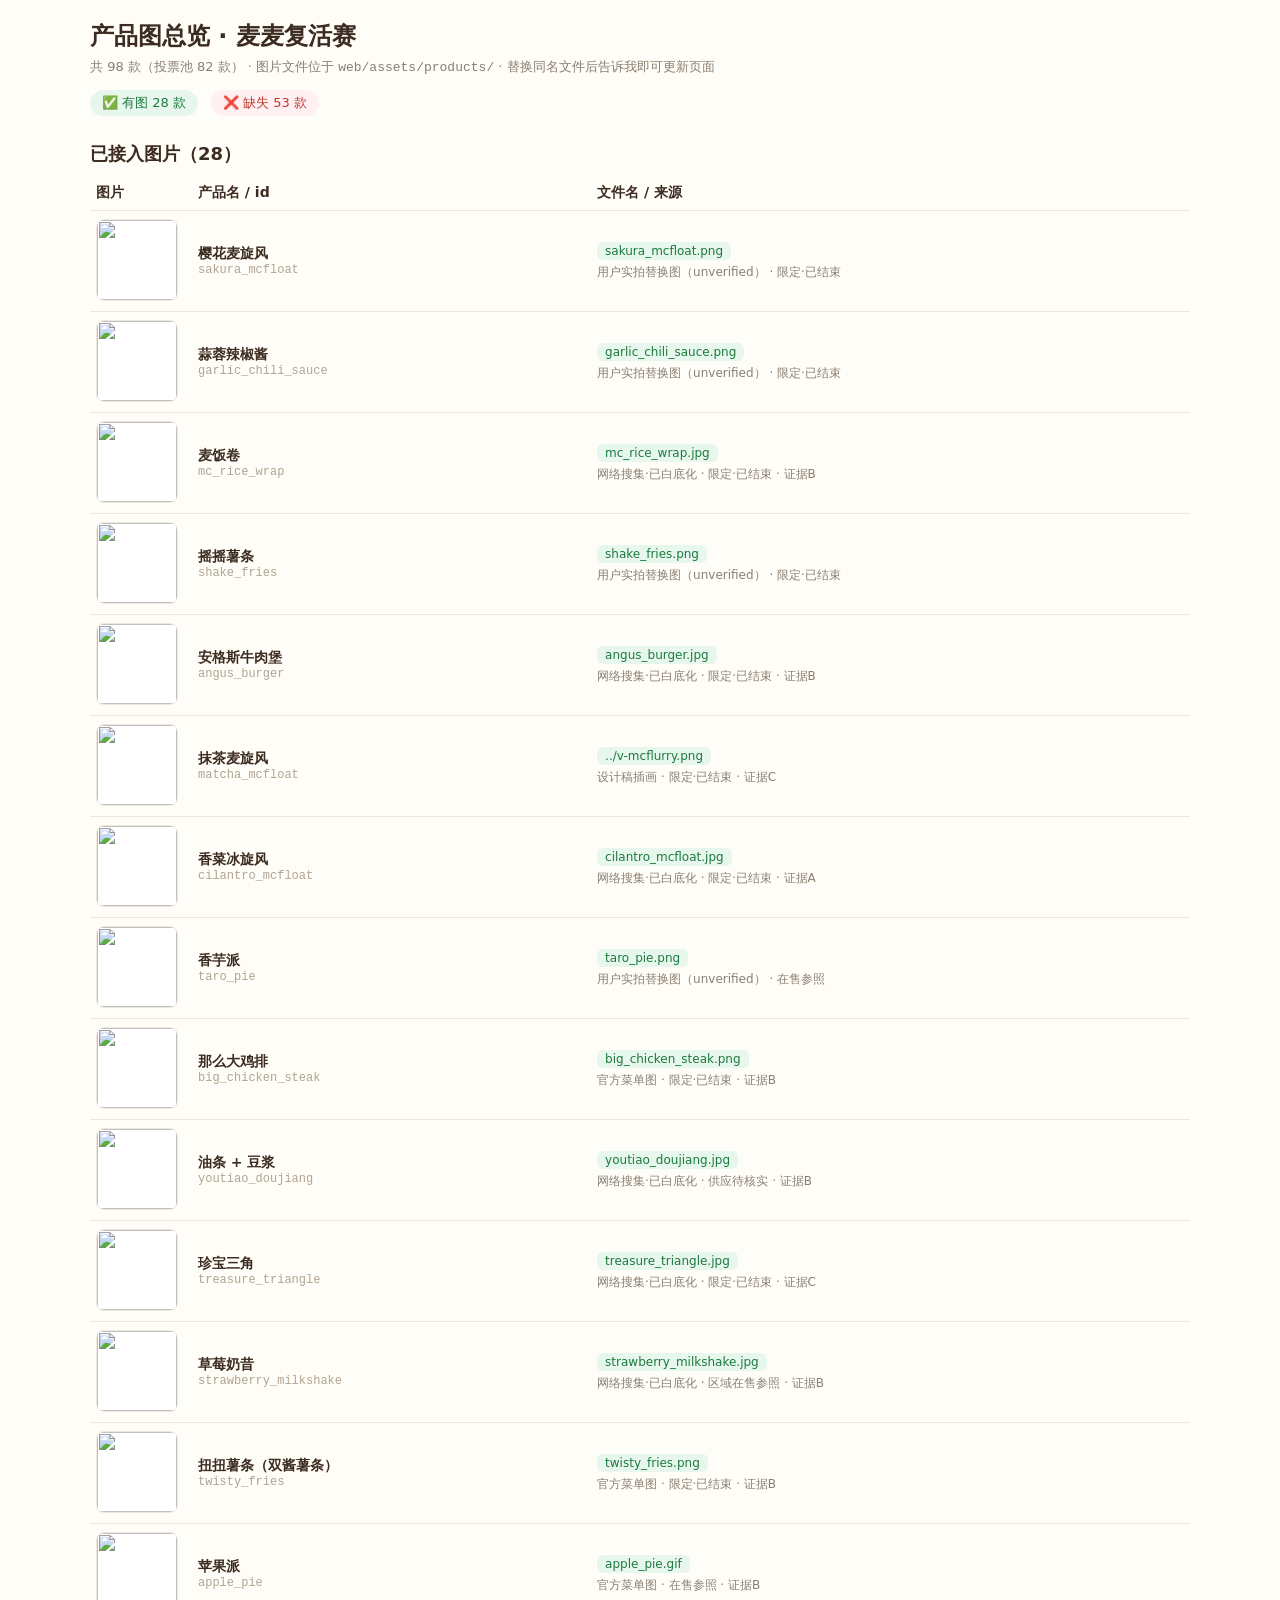
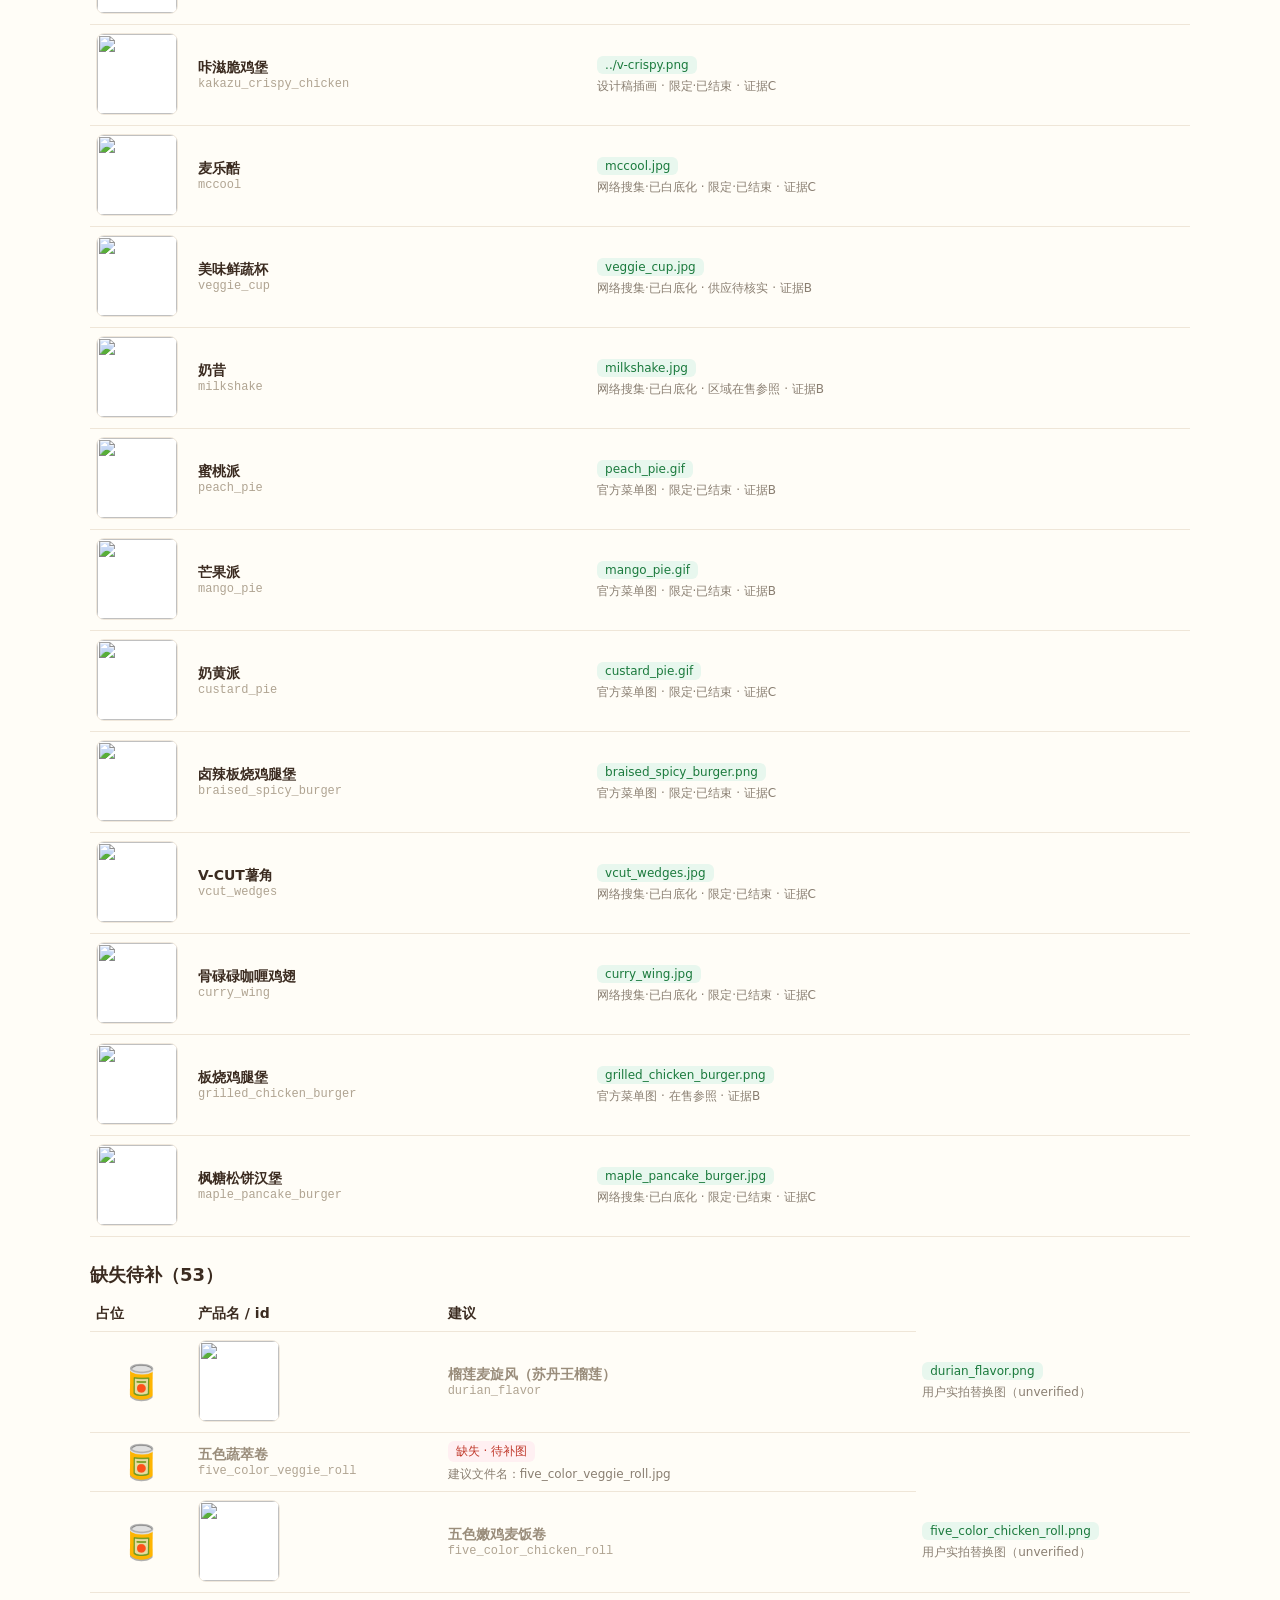
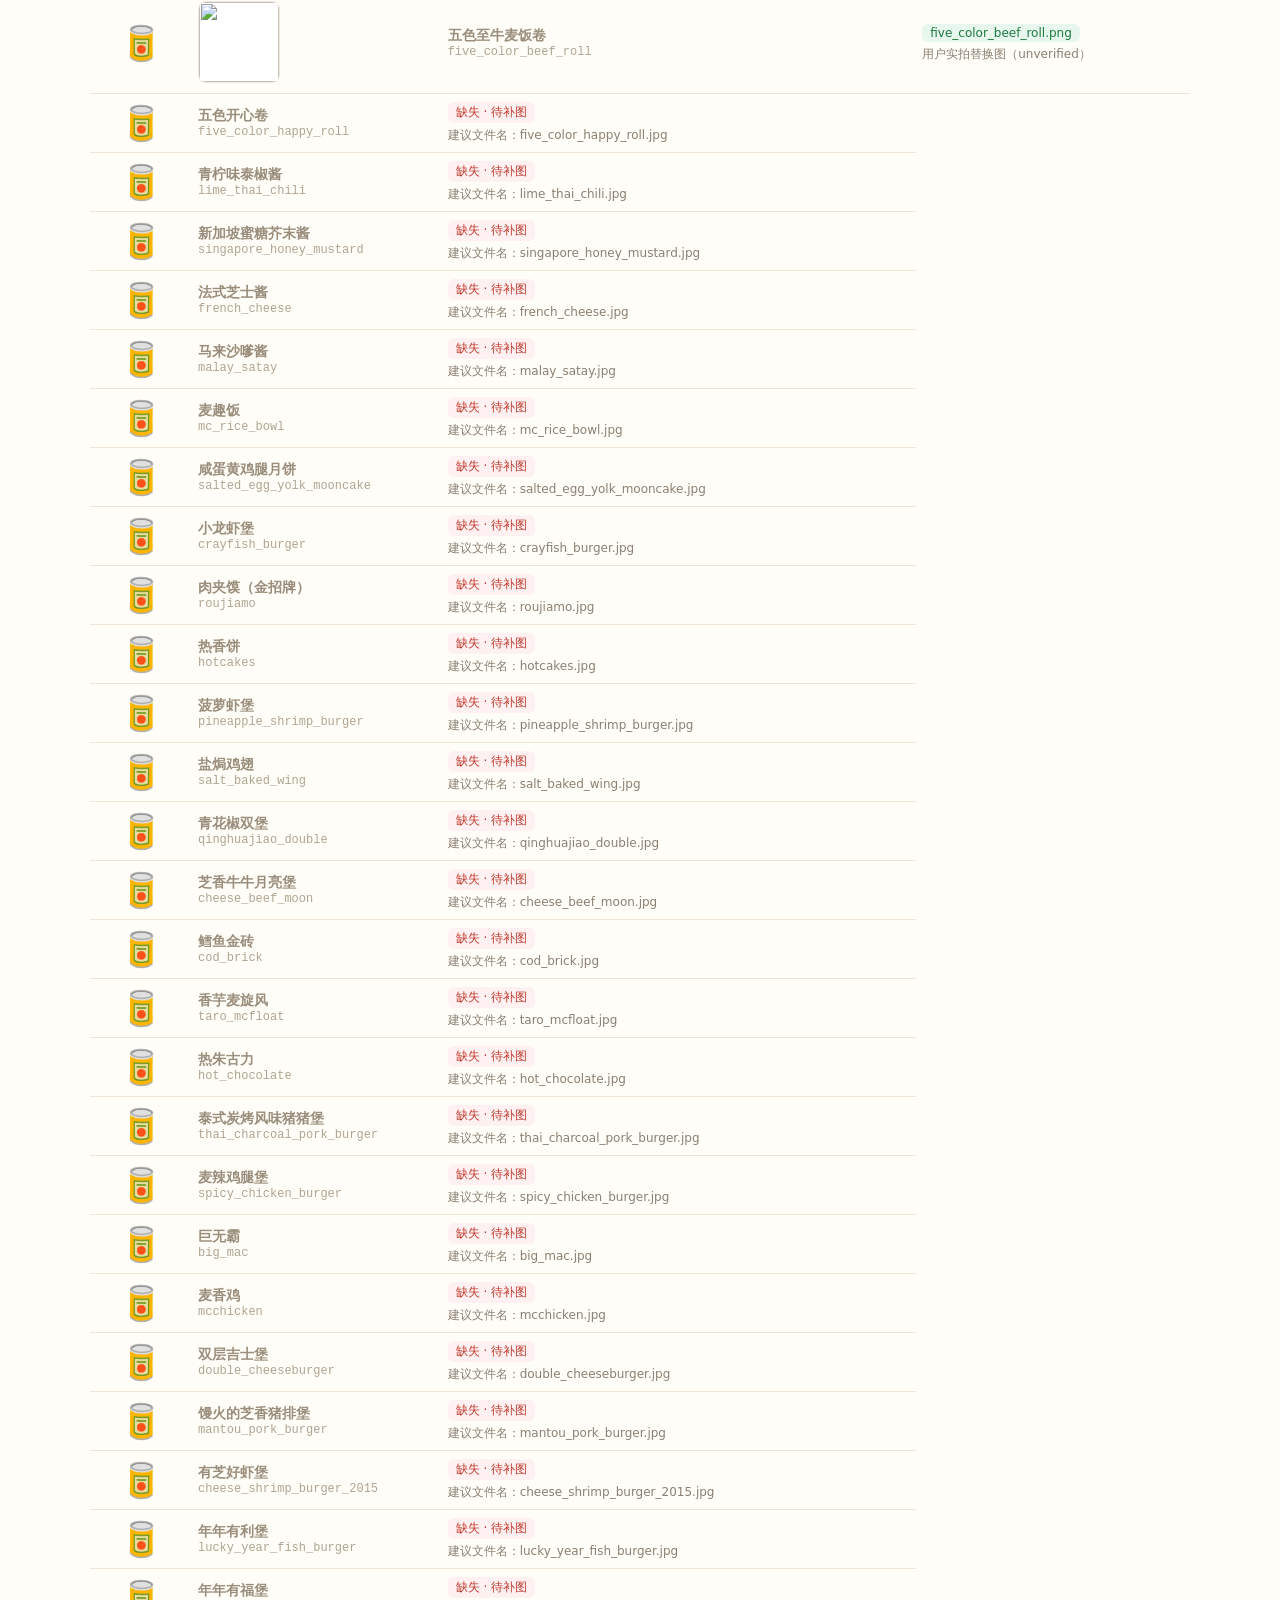
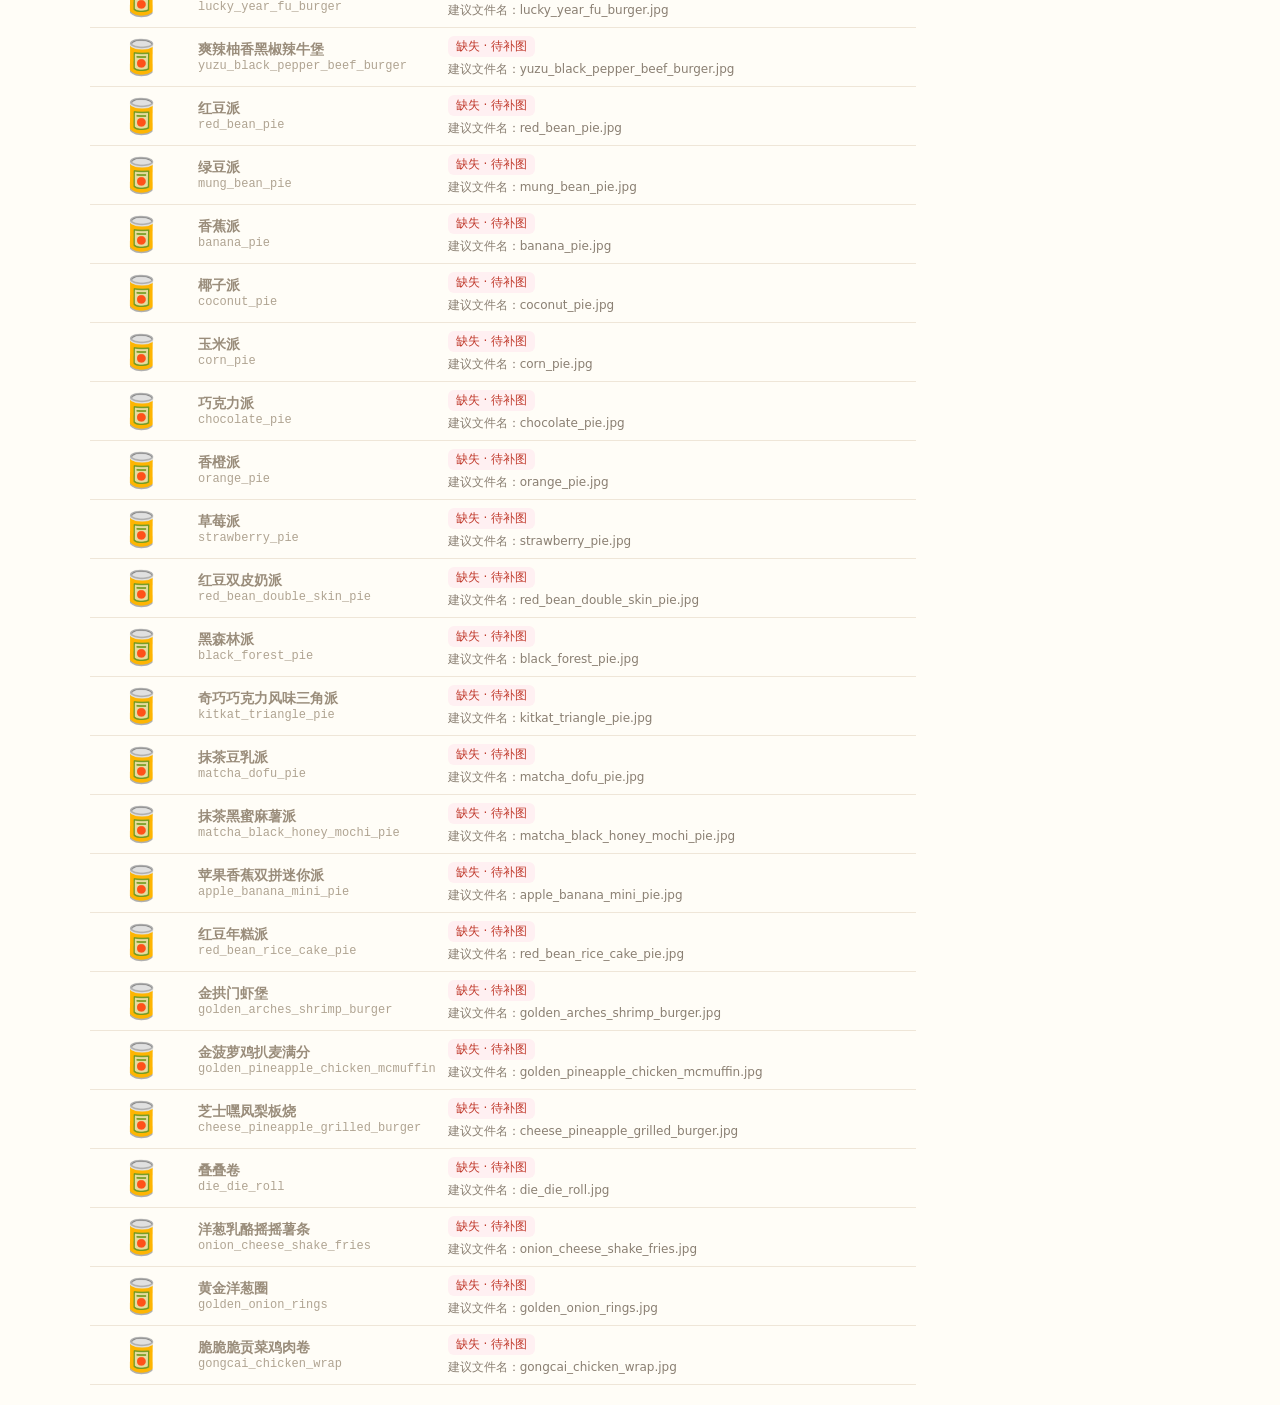
==== commit e3d315ec: "feat(museum): 2026-10-14 大批量更新 —— 接入替换图/改名/删马来沙嗲酱/新增22款/排序与版权声明 - 接图：蜂蜜芥末酱(去"法式")、麦趣饭、抹茶麦旋风、肉夹馍(金招牌)" ====
--- a/docs/产品图总览.html
+++ b/docs/产品图总览.html
@@ -21,7 +21,7 @@
 tr.miss td{color:#9A8D7B}
 </style></head><body>
 <h1>产品图总览 · 麦麦复活赛</h1>
-<div class="sub">共 79 款（投票池 63 款） · 图片文件位于 <code>web/assets/products/</code> · 替换同名文件后告诉我即可更新页面</div>
+<div class="sub">共 98 款（投票池 82 款） · 图片文件位于 <code>web/assets/products/</code> · 替换同名文件后告诉我即可更新页面</div>
 <div class="summary">
   <span class="pill a">✅ 有图 28 款</span>
   <span class="pill b">❌ 缺失 53 款</span>
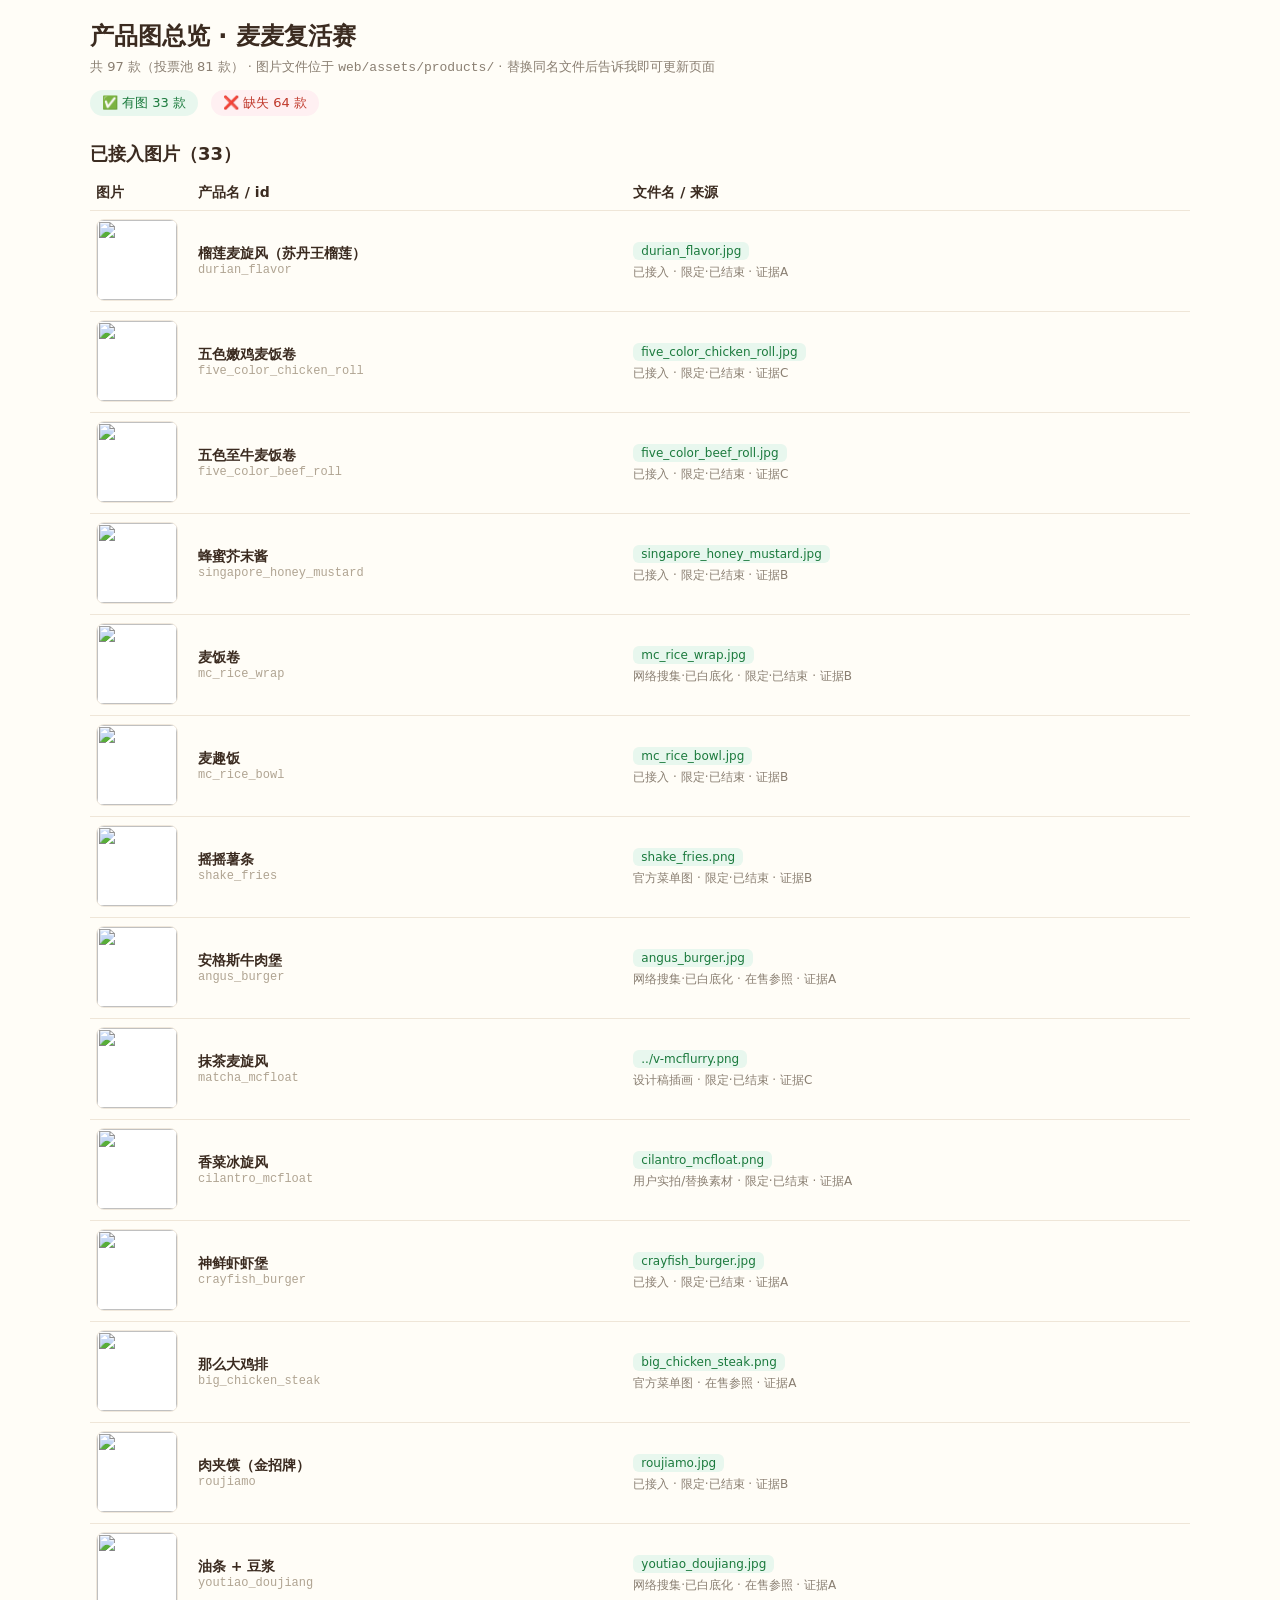
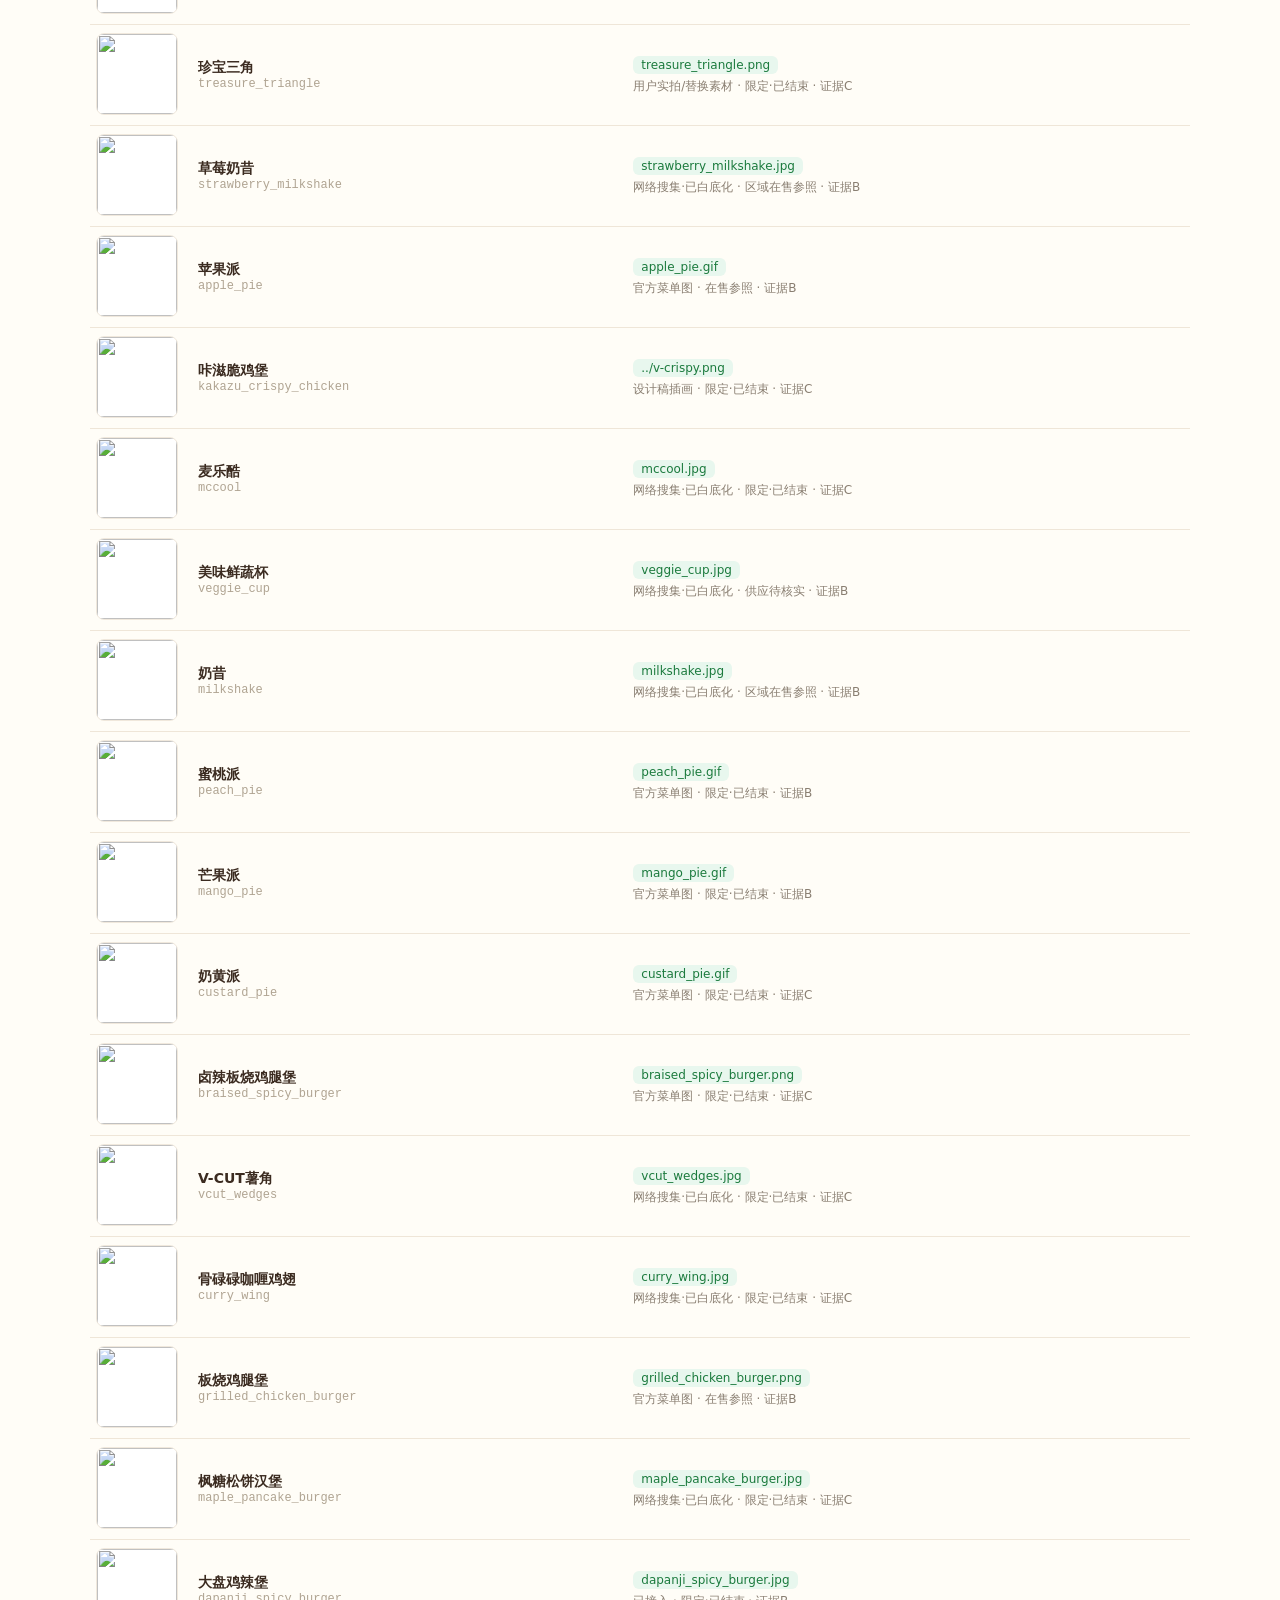
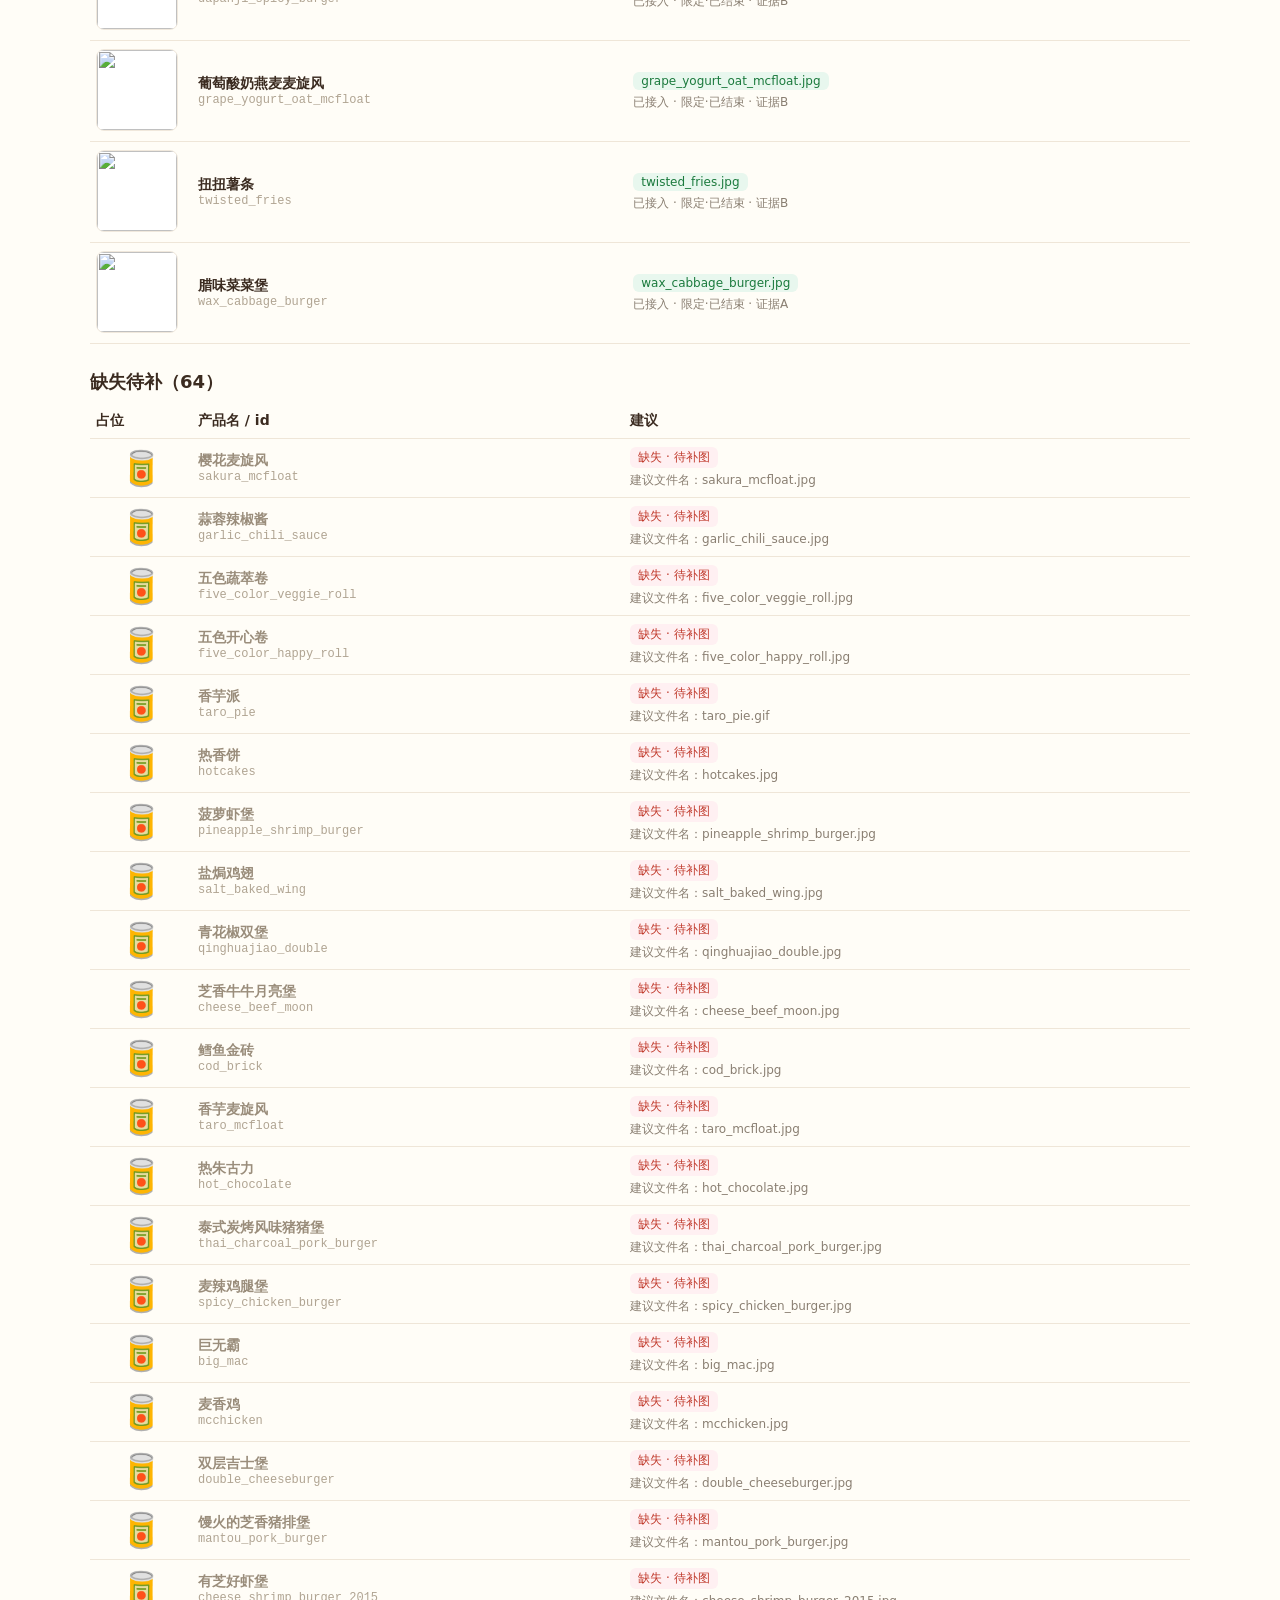
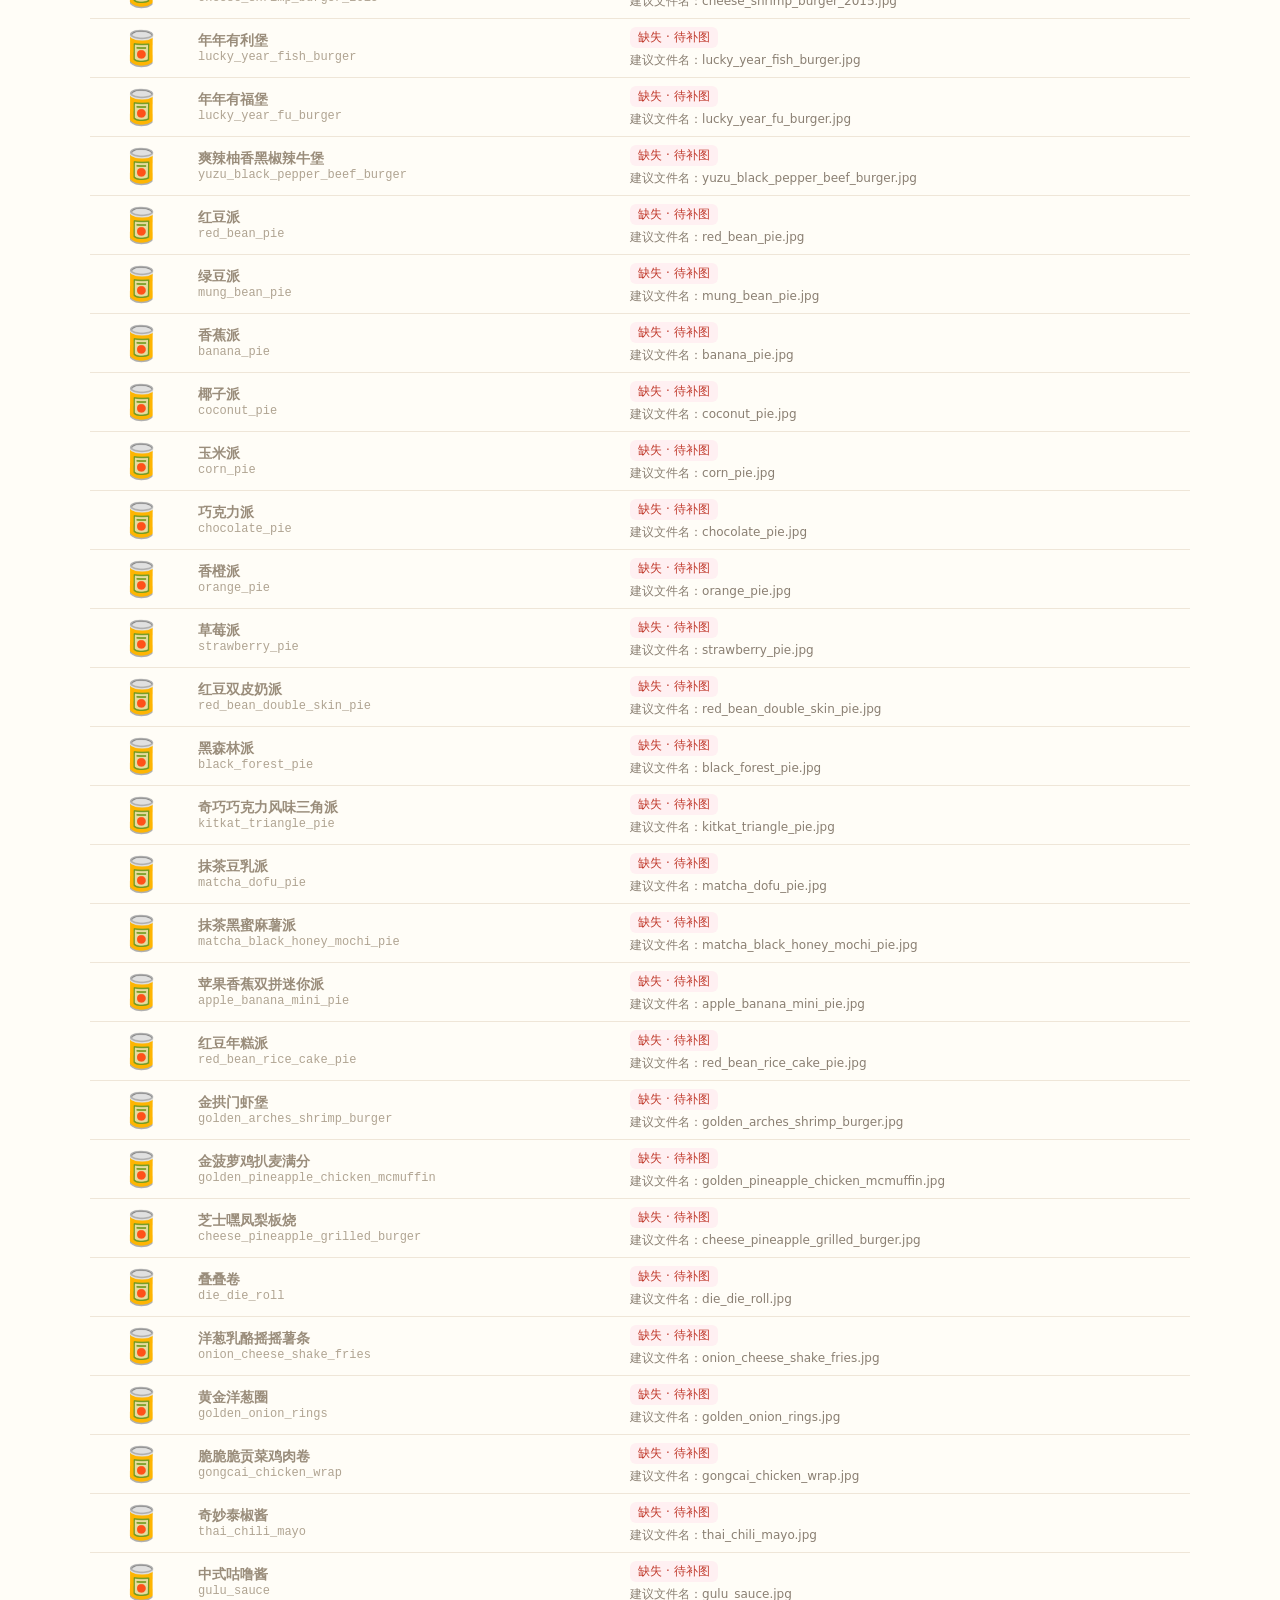
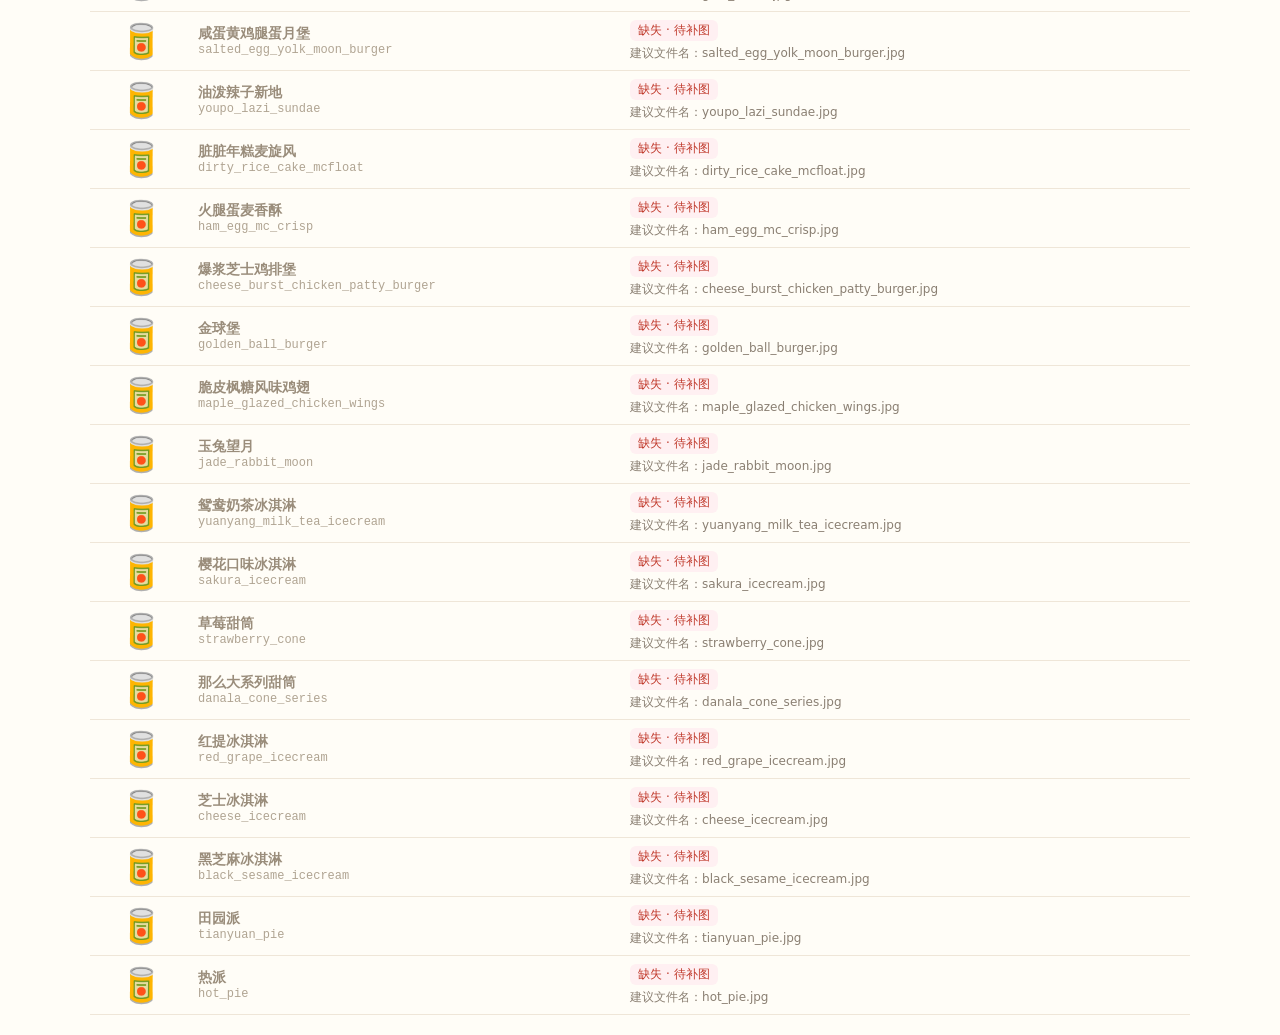
==== commit 4c1ae930: "chore: 删除扭扭薯条(双酱薯条) + 珍宝三角/香菜冰旋风换图 (98->97) - 删除 twisty_fries（扭扭薯条（双酱薯条）），保留 twisted_fries（扭扭薯条） - 珍" ====
--- a/docs/产品图总览.html
+++ b/docs/产品图总览.html
@@ -21,22 +21,32 @@
 tr.miss td{color:#9A8D7B}
 </style></head><body>
 <h1>产品图总览 · 麦麦复活赛</h1>
-<div class="sub">共 98 款（投票池 82 款） · 图片文件位于 <code>web/assets/products/</code> · 替换同名文件后告诉我即可更新页面</div>
+<div class="sub">共 97 款（投票池 81 款） · 图片文件位于 <code>web/assets/products/</code> · 替换同名文件后告诉我即可更新页面</div>
 <div class="summary">
-  <span class="pill a">✅ 有图 28 款</span>
-  <span class="pill b">❌ 缺失 53 款</span>
+  <span class="pill a">✅ 有图 33 款</span>
+  <span class="pill b">❌ 缺失 64 款</span>
 </div>
-<h2>已接入图片（28）</h2>
+<h2>已接入图片（33）</h2>
 <table><tr><th>图片</th><th>产品名 / id</th><th>文件名 / 来源</th></tr>
         <tr>
-          <td class="imgcell"><img src="web/assets/products/sakura_mcfloat.png" alt="" loading="lazy"></td>
-          <td><b>樱花麦旋风</b><div class="pid">sakura_mcfloat</div></td>
-          <td><span class="tag ok">sakura_mcfloat.png</span><div class="src">用户实拍替换图（unverified） · 限定·已结束</div></td>
-        </tr>
-        <tr>
-          <td class="imgcell"><img src="web/assets/products/garlic_chili_sauce.png" alt="" loading="lazy"></td>
-          <td><b>蒜蓉辣椒酱</b><div class="pid">garlic_chili_sauce</div></td>
-          <td><span class="tag ok">garlic_chili_sauce.png</span><div class="src">用户实拍替换图（unverified） · 限定·已结束</div></td>
+          <td class="imgcell"><img src="web/assets/products/durian_flavor.jpg" alt="" loading="lazy"></td>
+          <td><b>榴莲麦旋风（苏丹王榴莲）</b><div class="pid">durian_flavor</div></td>
+          <td><span class="tag ok">durian_flavor.jpg</span><div class="src">已接入 · 限定·已结束 · 证据A</div></td>
+        </tr>
+        <tr>
+          <td class="imgcell"><img src="web/assets/products/five_color_chicken_roll.jpg" alt="" loading="lazy"></td>
+          <td><b>五色嫩鸡麦饭卷</b><div class="pid">five_color_chicken_roll</div></td>
+          <td><span class="tag ok">five_color_chicken_roll.jpg</span><div class="src">已接入 · 限定·已结束 · 证据C</div></td>
+        </tr>
+        <tr>
+          <td class="imgcell"><img src="web/assets/products/five_color_beef_roll.jpg" alt="" loading="lazy"></td>
+          <td><b>五色至牛麦饭卷</b><div class="pid">five_color_beef_roll</div></td>
+          <td><span class="tag ok">five_color_beef_roll.jpg</span><div class="src">已接入 · 限定·已结束 · 证据C</div></td>
+        </tr>
+        <tr>
+          <td class="imgcell"><img src="web/assets/products/singapore_honey_mustard.jpg" alt="" loading="lazy"></td>
+          <td><b>蜂蜜芥末酱</b><div class="pid">singapore_honey_mustard</div></td>
+          <td><span class="tag ok">singapore_honey_mustard.jpg</span><div class="src">已接入 · 限定·已结束 · 证据B</div></td>
         </tr>
         <tr>
           <td class="imgcell"><img src="web/assets/products/mc_rice_wrap.jpg" alt="" loading="lazy"></td>
@@ -44,14 +54,19 @@
           <td><span class="tag ok">mc_rice_wrap.jpg</span><div class="src">网络搜集·已白底化 · 限定·已结束 · 证据B</div></td>
         </tr>
         <tr>
+          <td class="imgcell"><img src="web/assets/products/mc_rice_bowl.jpg" alt="" loading="lazy"></td>
+          <td><b>麦趣饭</b><div class="pid">mc_rice_bowl</div></td>
+          <td><span class="tag ok">mc_rice_bowl.jpg</span><div class="src">已接入 · 限定·已结束 · 证据B</div></td>
+        </tr>
+        <tr>
           <td class="imgcell"><img src="web/assets/products/shake_fries.png" alt="" loading="lazy"></td>
           <td><b>摇摇薯条</b><div class="pid">shake_fries</div></td>
-          <td><span class="tag ok">shake_fries.png</span><div class="src">用户实拍替换图（unverified） · 限定·已结束</div></td>
+          <td><span class="tag ok">shake_fries.png</span><div class="src">官方菜单图 · 限定·已结束 · 证据B</div></td>
         </tr>
         <tr>
           <td class="imgcell"><img src="web/assets/products/angus_burger.jpg" alt="" loading="lazy"></td>
           <td><b>安格斯牛肉堡</b><div class="pid">angus_burger</div></td>
-          <td><span class="tag ok">angus_burger.jpg</span><div class="src">网络搜集·已白底化 · 限定·已结束 · 证据B</div></td>
+          <td><span class="tag ok">angus_burger.jpg</span><div class="src">网络搜集·已白底化 · 在售参照 · 证据A</div></td>
         </tr>
         <tr>
           <td class="imgcell"><img src="web/assets/products/../v-mcflurry.png" alt="" loading="lazy"></td>
@@ -59,29 +74,34 @@
           <td><span class="tag ok">../v-mcflurry.png</span><div class="src">设计稿插画 · 限定·已结束 · 证据C</div></td>
         </tr>
         <tr>
-          <td class="imgcell"><img src="web/assets/products/cilantro_mcfloat.jpg" alt="" loading="lazy"></td>
+          <td class="imgcell"><img src="web/assets/products/cilantro_mcfloat.png" alt="" loading="lazy"></td>
           <td><b>香菜冰旋风</b><div class="pid">cilantro_mcfloat</div></td>
-          <td><span class="tag ok">cilantro_mcfloat.jpg</span><div class="src">网络搜集·已白底化 · 限定·已结束 · 证据A</div></td>
-        </tr>
-        <tr>
-          <td class="imgcell"><img src="web/assets/products/taro_pie.png" alt="" loading="lazy"></td>
-          <td><b>香芋派</b><div class="pid">taro_pie</div></td>
-          <td><span class="tag ok">taro_pie.png</span><div class="src">用户实拍替换图（unverified） · 在售参照</div></td>
+          <td><span class="tag ok">cilantro_mcfloat.png</span><div class="src">用户实拍/替换素材 · 限定·已结束 · 证据A</div></td>
+        </tr>
+        <tr>
+          <td class="imgcell"><img src="web/assets/products/crayfish_burger.jpg" alt="" loading="lazy"></td>
+          <td><b>神鲜虾虾堡</b><div class="pid">crayfish_burger</div></td>
+          <td><span class="tag ok">crayfish_burger.jpg</span><div class="src">已接入 · 限定·已结束 · 证据A</div></td>
         </tr>
         <tr>
           <td class="imgcell"><img src="web/assets/products/big_chicken_steak.png" alt="" loading="lazy"></td>
           <td><b>那么大鸡排</b><div class="pid">big_chicken_steak</div></td>
-          <td><span class="tag ok">big_chicken_steak.png</span><div class="src">官方菜单图 · 限定·已结束 · 证据B</div></td>
+          <td><span class="tag ok">big_chicken_steak.png</span><div class="src">官方菜单图 · 在售参照 · 证据A</div></td>
+        </tr>
+        <tr>
+          <td class="imgcell"><img src="web/assets/products/roujiamo.jpg" alt="" loading="lazy"></td>
+          <td><b>肉夹馍（金招牌）</b><div class="pid">roujiamo</div></td>
+          <td><span class="tag ok">roujiamo.jpg</span><div class="src">已接入 · 限定·已结束 · 证据B</div></td>
         </tr>
         <tr>
           <td class="imgcell"><img src="web/assets/products/youtiao_doujiang.jpg" alt="" loading="lazy"></td>
           <td><b>油条 + 豆浆</b><div class="pid">youtiao_doujiang</div></td>
-          <td><span class="tag ok">youtiao_doujiang.jpg</span><div class="src">网络搜集·已白底化 · 供应待核实 · 证据B</div></td>
-        </tr>
-        <tr>
-          <td class="imgcell"><img src="web/assets/products/treasure_triangle.jpg" alt="" loading="lazy"></td>
+          <td><span class="tag ok">youtiao_doujiang.jpg</span><div class="src">网络搜集·已白底化 · 在售参照 · 证据A</div></td>
+        </tr>
+        <tr>
+          <td class="imgcell"><img src="web/assets/products/treasure_triangle.png" alt="" loading="lazy"></td>
           <td><b>珍宝三角</b><div class="pid">treasure_triangle</div></td>
-          <td><span class="tag ok">treasure_triangle.jpg</span><div class="src">网络搜集·已白底化 · 限定·已结束 · 证据C</div></td>
+          <td><span class="tag ok">treasure_triangle.png</span><div class="src">用户实拍/替换素材 · 限定·已结束 · 证据C</div></td>
         </tr>
         <tr>
           <td class="imgcell"><img src="web/assets/products/strawberry_milkshake.jpg" alt="" loading="lazy"></td>
@@ -89,11 +109,6 @@
           <td><span class="tag ok">strawberry_milkshake.jpg</span><div class="src">网络搜集·已白底化 · 区域在售参照 · 证据B</div></td>
         </tr>
         <tr>
-          <td class="imgcell"><img src="web/assets/products/twisty_fries.png" alt="" loading="lazy"></td>
-          <td><b>扭扭薯条（双酱薯条）</b><div class="pid">twisty_fries</div></td>
-          <td><span class="tag ok">twisty_fries.png</span><div class="src">官方菜单图 · 限定·已结束 · 证据B</div></td>
-        </tr>
-        <tr>
           <td class="imgcell"><img src="web/assets/products/apple_pie.gif" alt="" loading="lazy"></td>
           <td><b>苹果派</b><div class="pid">apple_pie</div></td>
           <td><span class="tag ok">apple_pie.gif</span><div class="src">官方菜单图 · 在售参照 · 证据B</div></td>
@@ -158,14 +173,38 @@
           <td><b>枫糖松饼汉堡</b><div class="pid">maple_pancake_burger</div></td>
           <td><span class="tag ok">maple_pancake_burger.jpg</span><div class="src">网络搜集·已白底化 · 限定·已结束 · 证据C</div></td>
         </tr>
+        <tr>
+          <td class="imgcell"><img src="web/assets/products/dapanji_spicy_burger.jpg" alt="" loading="lazy"></td>
+          <td><b>大盘鸡辣堡</b><div class="pid">dapanji_spicy_burger</div></td>
+          <td><span class="tag ok">dapanji_spicy_burger.jpg</span><div class="src">已接入 · 限定·已结束 · 证据B</div></td>
+        </tr>
+        <tr>
+          <td class="imgcell"><img src="web/assets/products/grape_yogurt_oat_mcfloat.jpg" alt="" loading="lazy"></td>
+          <td><b>葡萄酸奶燕麦麦旋风</b><div class="pid">grape_yogurt_oat_mcfloat</div></td>
+          <td><span class="tag ok">grape_yogurt_oat_mcfloat.jpg</span><div class="src">已接入 · 限定·已结束 · 证据B</div></td>
+        </tr>
+        <tr>
+          <td class="imgcell"><img src="web/assets/products/twisted_fries.jpg" alt="" loading="lazy"></td>
+          <td><b>扭扭薯条</b><div class="pid">twisted_fries</div></td>
+          <td><span class="tag ok">twisted_fries.jpg</span><div class="src">已接入 · 限定·已结束 · 证据B</div></td>
+        </tr>
+        <tr>
+          <td class="imgcell"><img src="web/assets/products/wax_cabbage_burger.jpg" alt="" loading="lazy"></td>
+          <td><b>腊味菜菜堡</b><div class="pid">wax_cabbage_burger</div></td>
+          <td><span class="tag ok">wax_cabbage_burger.jpg</span><div class="src">已接入 · 限定·已结束 · 证据A</div></td>
+        </tr>
 </table>
-<h2>缺失待补（53）</h2>
+<h2>缺失待补（64）</h2>
 <table><tr><th>占位</th><th>产品名 / id</th><th>建议</th></tr>
         <tr class="miss">
           <td class="imgcell emoji">🥫</td>
-          <td class="imgcell"><img src="web/assets/products/durian_flavor.png" alt="" loading="lazy"></td>
-          <td><b>榴莲麦旋风（苏丹王榴莲）</b><div class="pid">durian_flavor</div></td>
-          <td><span class="tag ok">durian_flavor.png</span><div class="src">用户实拍替换图（unverified）</div></td>
+          <td><b>樱花麦旋风</b><div class="pid">sakura_mcfloat</div></td>
+          <td><span class="tag no">缺失 · 待补图</span><div class="src">建议文件名：sakura_mcfloat.jpg</div></td>
+        </tr>
+        <tr class="miss">
+          <td class="imgcell emoji">🥫</td>
+          <td><b>蒜蓉辣椒酱</b><div class="pid">garlic_chili_sauce</div></td>
+          <td><span class="tag no">缺失 · 待补图</span><div class="src">建议文件名：garlic_chili_sauce.jpg</div></td>
         </tr>
         <tr class="miss">
           <td class="imgcell emoji">🥫</td>
@@ -174,60 +213,13 @@
         </tr>
         <tr class="miss">
           <td class="imgcell emoji">🥫</td>
-          <td class="imgcell"><img src="web/assets/products/five_color_chicken_roll.png" alt="" loading="lazy"></td>
-          <td><b>五色嫩鸡麦饭卷</b><div class="pid">five_color_chicken_roll</div></td>
-          <td><span class="tag ok">five_color_chicken_roll.png</span><div class="src">用户实拍替换图（unverified）</div></td>
-        </tr>
-        <tr class="miss">
-          <td class="imgcell emoji">🥫</td>
-          <td class="imgcell"><img src="web/assets/products/five_color_beef_roll.png" alt="" loading="lazy"></td>
-          <td><b>五色至牛麦饭卷</b><div class="pid">five_color_beef_roll</div></td>
-          <td><span class="tag ok">five_color_beef_roll.png</span><div class="src">用户实拍替换图（unverified）</div></td>
-        </tr>
-        <tr class="miss">
-          <td class="imgcell emoji">🥫</td>
           <td><b>五色开心卷</b><div class="pid">five_color_happy_roll</div></td>
           <td><span class="tag no">缺失 · 待补图</span><div class="src">建议文件名：five_color_happy_roll.jpg</div></td>
         </tr>
         <tr class="miss">
           <td class="imgcell emoji">🥫</td>
-          <td><b>青柠味泰椒酱</b><div class="pid">lime_thai_chili</div></td>
-          <td><span class="tag no">缺失 · 待补图</span><div class="src">建议文件名：lime_thai_chili.jpg</div></td>
-        </tr>
-        <tr class="miss">
-          <td class="imgcell emoji">🥫</td>
-          <td><b>新加坡蜜糖芥末酱</b><div class="pid">singapore_honey_mustard</div></td>
-          <td><span class="tag no">缺失 · 待补图</span><div class="src">建议文件名：singapore_honey_mustard.jpg</div></td>
-        </tr>
-        <tr class="miss">
-          <td class="imgcell emoji">🥫</td>
-          <td><b>法式芝士酱</b><div class="pid">french_cheese</div></td>
-          <td><span class="tag no">缺失 · 待补图</span><div class="src">建议文件名：french_cheese.jpg</div></td>
-        </tr>
-        <tr class="miss">
-          <td class="imgcell emoji">🥫</td>
-          <td><b>马来沙嗲酱</b><div class="pid">malay_satay</div></td>
-          <td><span class="tag no">缺失 · 待补图</span><div class="src">建议文件名：malay_satay.jpg</div></td>
-        </tr>
-        <tr class="miss">
-          <td class="imgcell emoji">🥫</td>
-          <td><b>麦趣饭</b><div class="pid">mc_rice_bowl</div></td>
-          <td><span class="tag no">缺失 · 待补图</span><div class="src">建议文件名：mc_rice_bowl.jpg</div></td>
-        </tr>
-        <tr class="miss">
-          <td class="imgcell emoji">🥫</td>
-          <td><b>咸蛋黄鸡腿月饼</b><div class="pid">salted_egg_yolk_mooncake</div></td>
-          <td><span class="tag no">缺失 · 待补图</span><div class="src">建议文件名：salted_egg_yolk_mooncake.jpg</div></td>
-        </tr>
-        <tr class="miss">
-          <td class="imgcell emoji">🥫</td>
-          <td><b>小龙虾堡</b><div class="pid">crayfish_burger</div></td>
-          <td><span class="tag no">缺失 · 待补图</span><div class="src">建议文件名：crayfish_burger.jpg</div></td>
-        </tr>
-        <tr class="miss">
-          <td class="imgcell emoji">🥫</td>
-          <td><b>肉夹馍（金招牌）</b><div class="pid">roujiamo</div></td>
-          <td><span class="tag no">缺失 · 待补图</span><div class="src">建议文件名：roujiamo.jpg</div></td>
+          <td><b>香芋派</b><div class="pid">taro_pie</div></td>
+          <td><span class="tag no">缺失 · 待补图</span><div class="src">建议文件名：taro_pie.gif</div></td>
         </tr>
         <tr class="miss">
           <td class="imgcell emoji">🥫</td>
@@ -429,5 +421,100 @@
           <td><b>脆脆脆贡菜鸡肉卷</b><div class="pid">gongcai_chicken_wrap</div></td>
           <td><span class="tag no">缺失 · 待补图</span><div class="src">建议文件名：gongcai_chicken_wrap.jpg</div></td>
         </tr>
+        <tr class="miss">
+          <td class="imgcell emoji">🥫</td>
+          <td><b>奇妙泰椒酱</b><div class="pid">thai_chili_mayo</div></td>
+          <td><span class="tag no">缺失 · 待补图</span><div class="src">建议文件名：thai_chili_mayo.jpg</div></td>
+        </tr>
+        <tr class="miss">
+          <td class="imgcell emoji">🥫</td>
+          <td><b>中式咕噜酱</b><div class="pid">gulu_sauce</div></td>
+          <td><span class="tag no">缺失 · 待补图</span><div class="src">建议文件名：gulu_sauce.jpg</div></td>
+        </tr>
+        <tr class="miss">
+          <td class="imgcell emoji">🥫</td>
+          <td><b>咸蛋黄鸡腿蛋月堡</b><div class="pid">salted_egg_yolk_moon_burger</div></td>
+          <td><span class="tag no">缺失 · 待补图</span><div class="src">建议文件名：salted_egg_yolk_moon_burger.jpg</div></td>
+        </tr>
+        <tr class="miss">
+          <td class="imgcell emoji">🥫</td>
+          <td><b>油泼辣子新地</b><div class="pid">youpo_lazi_sundae</div></td>
+          <td><span class="tag no">缺失 · 待补图</span><div class="src">建议文件名：youpo_lazi_sundae.jpg</div></td>
+        </tr>
+        <tr class="miss">
+          <td class="imgcell emoji">🥫</td>
+          <td><b>脏脏年糕麦旋风</b><div class="pid">dirty_rice_cake_mcfloat</div></td>
+          <td><span class="tag no">缺失 · 待补图</span><div class="src">建议文件名：dirty_rice_cake_mcfloat.jpg</div></td>
+        </tr>
+        <tr class="miss">
+          <td class="imgcell emoji">🥫</td>
+          <td><b>火腿蛋麦香酥</b><div class="pid">ham_egg_mc_crisp</div></td>
+          <td><span class="tag no">缺失 · 待补图</span><div class="src">建议文件名：ham_egg_mc_crisp.jpg</div></td>
+        </tr>
+        <tr class="miss">
+          <td class="imgcell emoji">🥫</td>
+          <td><b>爆浆芝士鸡排堡</b><div class="pid">cheese_burst_chicken_patty_burger</div></td>
+          <td><span class="tag no">缺失 · 待补图</span><div class="src">建议文件名：cheese_burst_chicken_patty_burger.jpg</div></td>
+        </tr>
+        <tr class="miss">
+          <td class="imgcell emoji">🥫</td>
+          <td><b>金球堡</b><div class="pid">golden_ball_burger</div></td>
+          <td><span class="tag no">缺失 · 待补图</span><div class="src">建议文件名：golden_ball_burger.jpg</div></td>
+        </tr>
+        <tr class="miss">
+          <td class="imgcell emoji">🥫</td>
+          <td><b>脆皮枫糖风味鸡翅</b><div class="pid">maple_glazed_chicken_wings</div></td>
+          <td><span class="tag no">缺失 · 待补图</span><div class="src">建议文件名：maple_glazed_chicken_wings.jpg</div></td>
+        </tr>
+        <tr class="miss">
+          <td class="imgcell emoji">🥫</td>
+          <td><b>玉兔望月</b><div class="pid">jade_rabbit_moon</div></td>
+          <td><span class="tag no">缺失 · 待补图</span><div class="src">建议文件名：jade_rabbit_moon.jpg</div></td>
+        </tr>
+        <tr class="miss">
+          <td class="imgcell emoji">🥫</td>
+          <td><b>鸳鸯奶茶冰淇淋</b><div class="pid">yuanyang_milk_tea_icecream</div></td>
+          <td><span class="tag no">缺失 · 待补图</span><div class="src">建议文件名：yuanyang_milk_tea_icecream.jpg</div></td>
+        </tr>
+        <tr class="miss">
+          <td class="imgcell emoji">🥫</td>
+          <td><b>樱花口味冰淇淋</b><div class="pid">sakura_icecream</div></td>
+          <td><span class="tag no">缺失 · 待补图</span><div class="src">建议文件名：sakura_icecream.jpg</div></td>
+        </tr>
+        <tr class="miss">
+          <td class="imgcell emoji">🥫</td>
+          <td><b>草莓甜筒</b><div class="pid">strawberry_cone</div></td>
+          <td><span class="tag no">缺失 · 待补图</span><div class="src">建议文件名：strawberry_cone.jpg</div></td>
+        </tr>
+        <tr class="miss">
+          <td class="imgcell emoji">🥫</td>
+          <td><b>那么大系列甜筒</b><div class="pid">danala_cone_series</div></td>
+          <td><span class="tag no">缺失 · 待补图</span><div class="src">建议文件名：danala_cone_series.jpg</div></td>
+        </tr>
+        <tr class="miss">
+          <td class="imgcell emoji">🥫</td>
+          <td><b>红提冰淇淋</b><div class="pid">red_grape_icecream</div></td>
+          <td><span class="tag no">缺失 · 待补图</span><div class="src">建议文件名：red_grape_icecream.jpg</div></td>
+        </tr>
+        <tr class="miss">
+          <td class="imgcell emoji">🥫</td>
+          <td><b>芝士冰淇淋</b><div class="pid">cheese_icecream</div></td>
+          <td><span class="tag no">缺失 · 待补图</span><div class="src">建议文件名：cheese_icecream.jpg</div></td>
+        </tr>
+        <tr class="miss">
+          <td class="imgcell emoji">🥫</td>
+          <td><b>黑芝麻冰淇淋</b><div class="pid">black_sesame_icecream</div></td>
+          <td><span class="tag no">缺失 · 待补图</span><div class="src">建议文件名：black_sesame_icecream.jpg</div></td>
+        </tr>
+        <tr class="miss">
+          <td class="imgcell emoji">🥫</td>
+          <td><b>田园派</b><div class="pid">tianyuan_pie</div></td>
+          <td><span class="tag no">缺失 · 待补图</span><div class="src">建议文件名：tianyuan_pie.jpg</div></td>
+        </tr>
+        <tr class="miss">
+          <td class="imgcell emoji">🥫</td>
+          <td><b>热派</b><div class="pid">hot_pie</div></td>
+          <td><span class="tag no">缺失 · 待补图</span><div class="src">建议文件名：hot_pie.jpg</div></td>
+        </tr>
 </table>
 </body></html>
